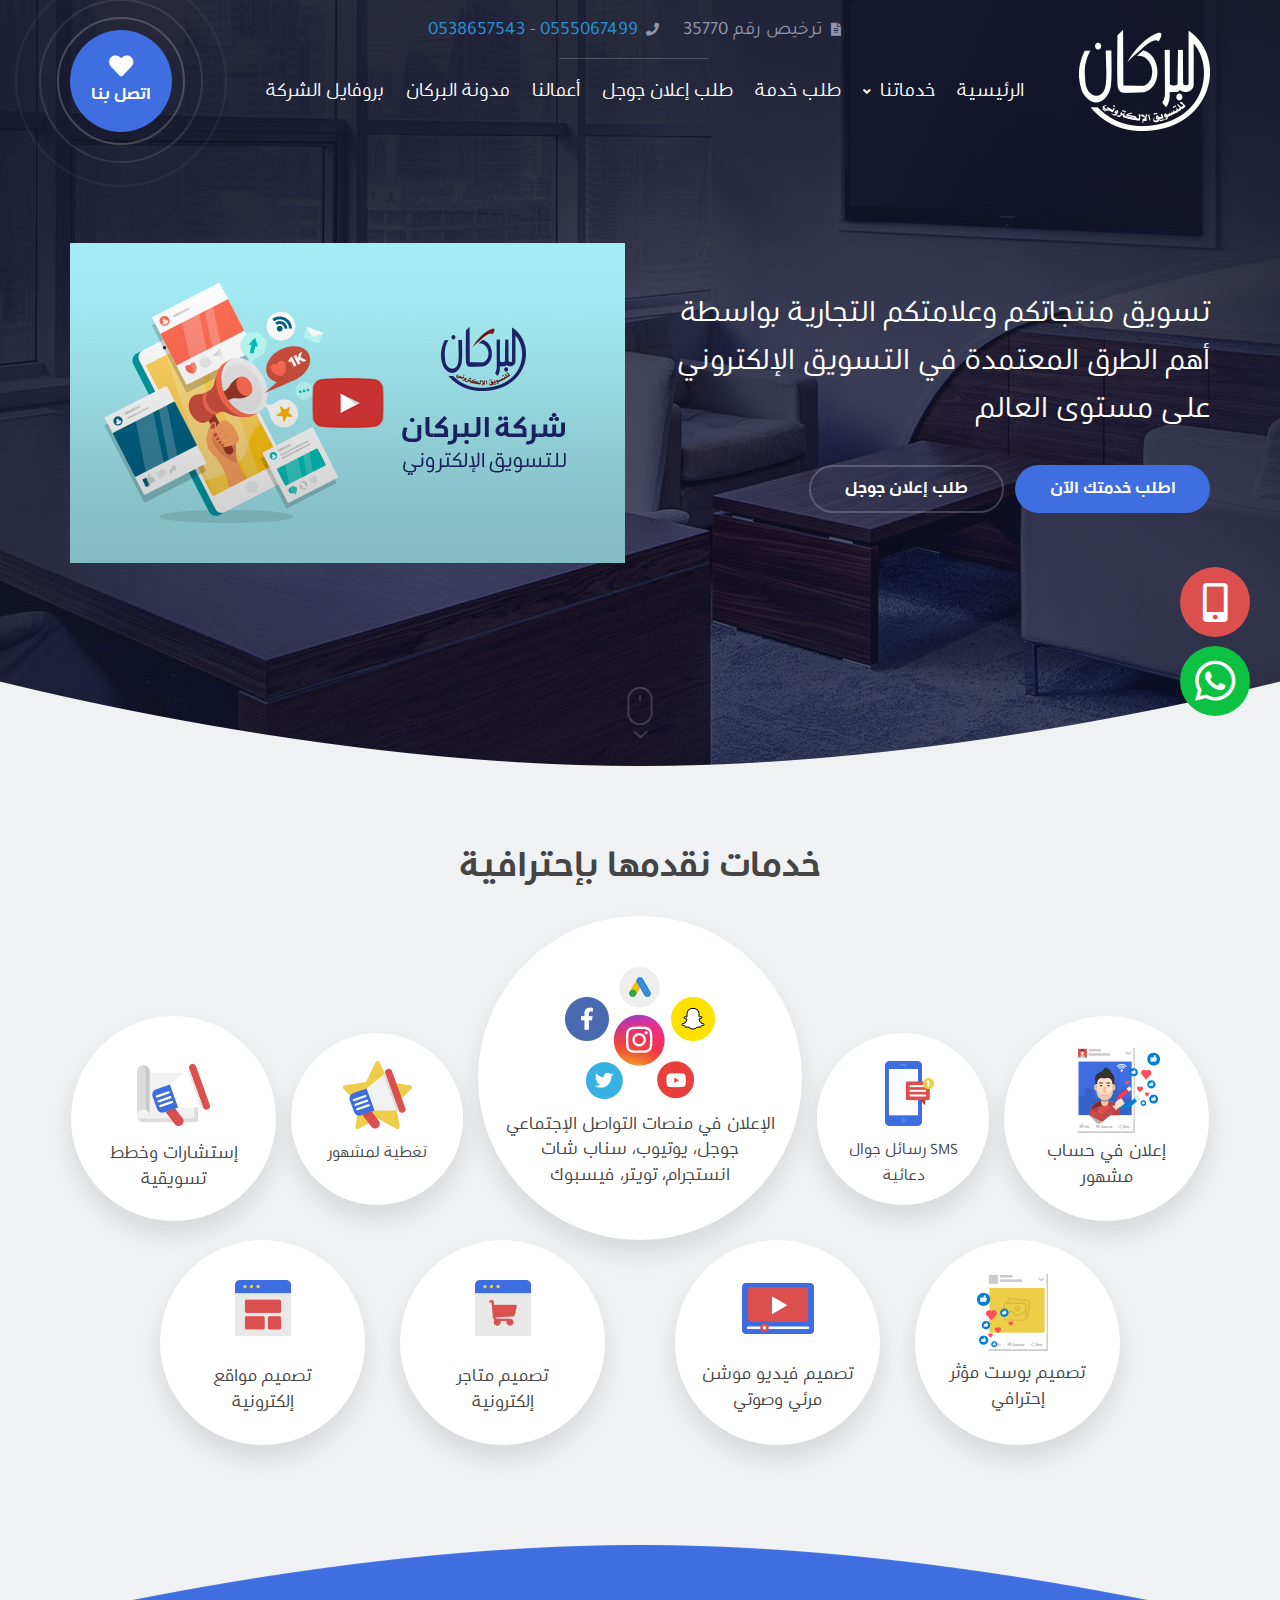
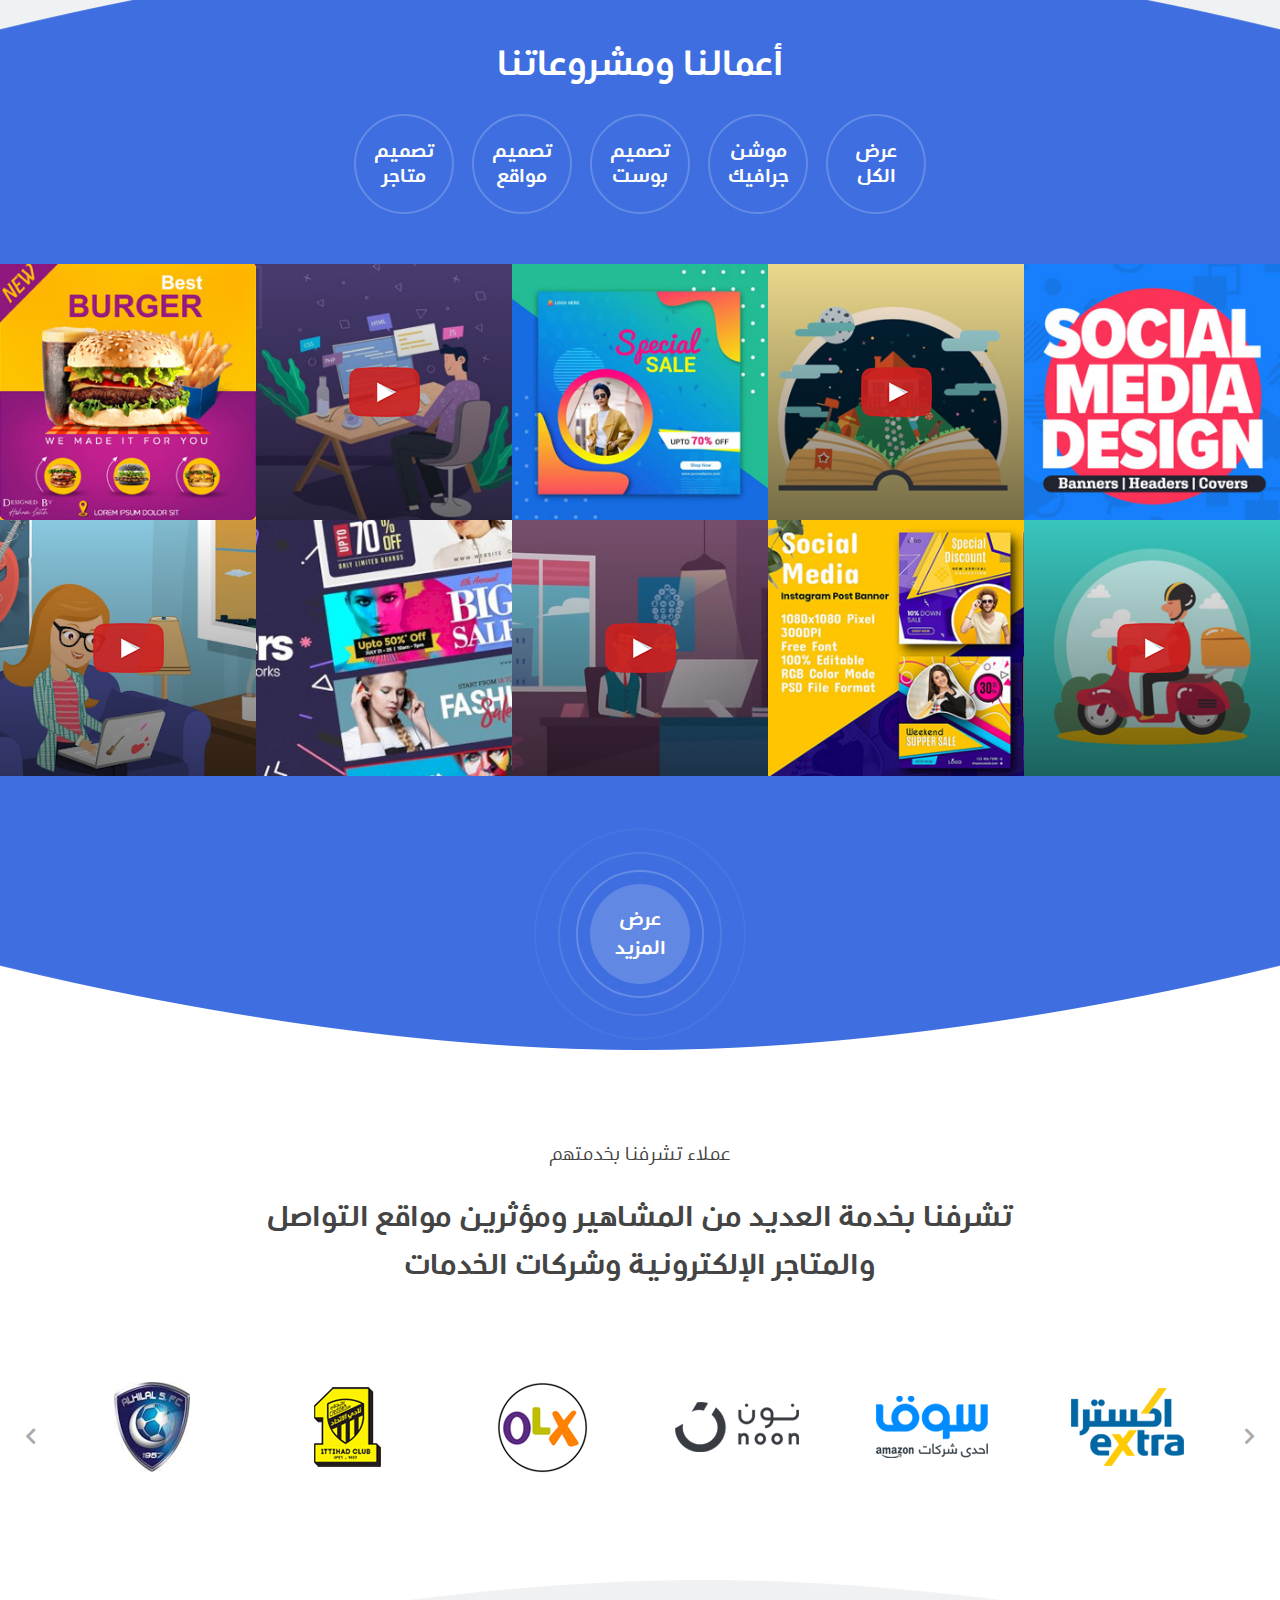
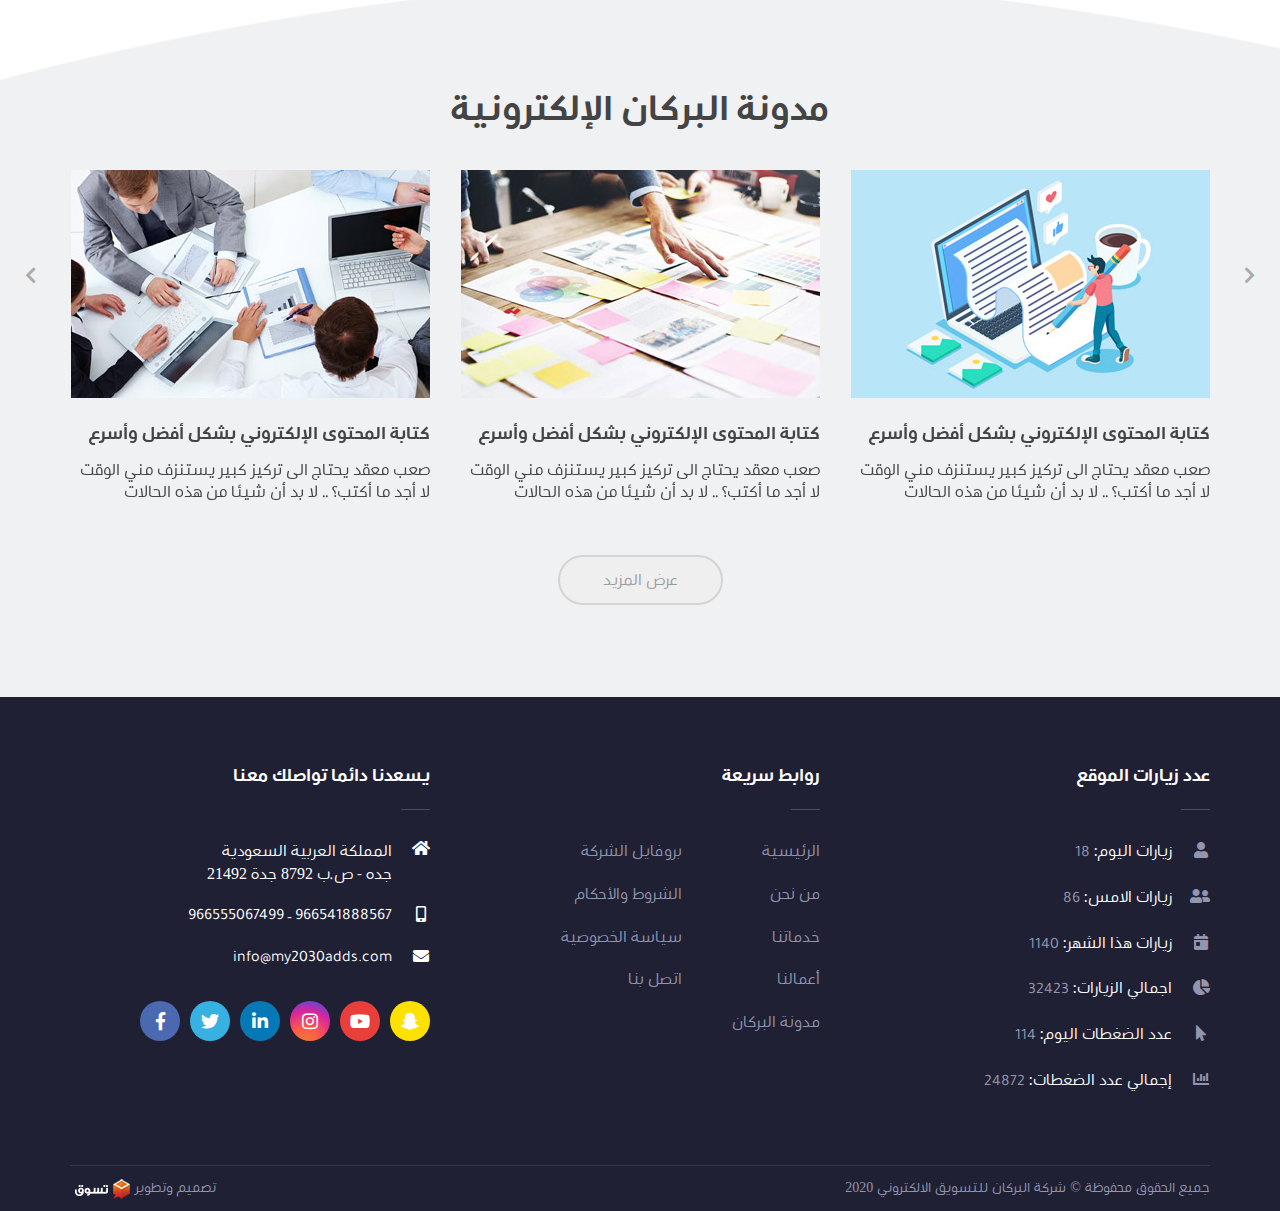
==== index.html @ 7cfe7b56 "first commit" ====
<html lang="ar" dir="rtl">
  <head>
    <meta charset="UTF-8"/>
    <meta name="viewport" content="width=device-width, initial-scale=1.0"/>
    <meta http-equiv="X-UA-Compatible" content="ie=edge"/>
    <title>البركان</title>
    <link rel="shortcut icon" href="#"/>
    <link rel="stylesheet" href="css/bootstrap.min.css"/>
    <link rel="stylesheet" href="css/bootstrap-rtl.min.css"/>
    <link rel="stylesheet" href="css/fontawesome-all.min.css"/>
    <link rel="stylesheet" href="https://cdn.linearicons.com/free/1.0.0/icon-font.min.css"/>
    <link rel="stylesheet" href="css/jquery.fancybox.min.css"/>
    <link rel="stylesheet" href="css/owl.carousel.min.css"/>
    <link rel="stylesheet" href="css/aos.css"/>
    <link rel="stylesheet" href="css/home.css"/>
  </head>
  <body>
    <div class="pre-loader">
      <div class="content"><img src="images/logo.png" alt="logo"/>
        <div class="progress-bar"><span class="bar"><span class="progress"></span></span></div>
      </div>
    </div>
    <div class="fixed-nav">
      <div class="whats-app"><i class="fab fa-whatsapp"></i><span>راسلنا</span></div>
      <div class="call-us"><i class="fa fa-mobile-alt"></i><span>اتصل بنا</span></div>
      <div class="menu"><i class="fa fa-bars"></i><span>القائمة</span></div>
    </div>
    <div class="fixed-menu">
      <div class="close"><i class="fa fa-times"></i></div>
      <button class="call-us"><a href="tel: "><i class="fa fa-heart"></i><span>اتصل بنا</span></a></button>
      <ul class="list-unstyled nav-list">
        <li><a href="#">الرئيسية</a></li>
        <li class="slide">خدماتنا
          <ul class="list-unstyled">
            <li><a href="#">الإعلان في منصات التواصل</a></li>
            <li><a href="#">إعلان في حساب مشهور</a></li>
            <li><a href="#">رسائل جوال دعائية</a></li>
            <li><a href="#">تغطية لمشهور</a></li>
            <li><a href="#">إستشارات وخطط تسويقية</a></li>
            <li><a href="#">تصميم بوست مؤثر إحترافي</a></li>
            <li><a href="#">تصميم فيديو موشن مرئي وصوتي</a></li>
            <li><a href="#">تصميم متاجر إلكترونية</a></li>
            <li><a href="#">تصميم مواقع إلكترونية</a></li>
          </ul>
        </li>
        <li><a href="#">طلب خدمة</a></li>
        <li><a href="#">طلب إعلان جوجل</a></li>
        <li><a href="#">أعمالنا</a></li>
        <li><a href="#">مدونة البركان</a></li>
        <li><a href="#">بروفايل الشركة</a></li>
      </ul>
    </div>
    <div class="header">
      <div class="container">
        <div class="nav-bar">
          <div class="logo"><a href="index.html"><img class="img-responsive" src="images/logo.png" alt="logo"/></a></div>
          <div class="nav-list">
            <div class="upper">
              <div class="license"><i class="fa fa-file-alt"></i>ترخيص رقم 35770</div>
              <div class="phone"><i class="fa fa-phone"></i><a href="tel: 0555067499">0555067499</a><span> - </span><a href="tel: 0538657543">0538657543</a></div>
            </div>
            <ul class="list-unstyled">
              <li><a href="#">الرئيسية</a></li>
              <li class="hover">خدماتنا
                <ul class="list-unstyled">
                  <li><a href="#">الإعلان في منصات التواصل</a></li>
                  <li><a href="#">إعلان في حساب مشهور</a></li>
                  <li><a href="#">رسائل جوال دعائية</a></li>
                  <li><a href="#">تغطية لمشهور</a></li>
                  <li><a href="#">إستشارات وخطط تسويقية</a></li>
                  <li><a href="#">تصميم بوست مؤثر إحترافي</a></li>
                  <li><a href="#">تصميم فيديو موشن مرئي وصوتي</a></li>
                  <li><a href="#">تصميم متاجر إلكترونية</a></li>
                  <li><a href="#">تصميم مواقع إلكترونية</a></li>
                </ul>
              </li>
              <li><a href="#">طلب خدمة</a></li>
              <li><a href="#">طلب إعلان جوجل</a></li>
              <li><a href="#">أعمالنا</a></li>
              <li><a href="#">مدونة البركان</a></li>
              <li><a href="#">بروفايل الشركة</a></li>
            </ul>
          </div>
          <div class="contact-us-icon">
            <div class="ellipse-3">
              <div class="ellipse-2">
                <div class="ellipse-1">
                  <div class="contact"><i class="fa fa-heart"></i><span>اتصل بنا</span></div>
                </div>
              </div>
            </div>
          </div>
        </div>
        <div class="header-inner">
          <div class="row">
            <div class="col-md-6">
              <div class="inner-text">
                <p>تسويق منتجاتكم وعلامتكم التجارية بواسطة أهم الطرق المعتمدة في التسويق الإلكتروني على مستوى العالم</p>
              </div>
              <div class="inner-btns">
                <button>اطلب خدمتك الآن</button>
                <button>طلب إعلان جوجل</button>
              </div>
            </div>
            <div class="col-md-6">
              <div class="inner-vid"><a data-fancybox="data-fancybox" href="https://www.youtube.com/watch?v=_sI_Ps7JSEk"><img class="img-responsive" src="images/header-vid-1.jpg" alt="video"/><img class="img-responsive" src="images/play-icon-1.png" alt="play icon"/></a></div>
            </div>
          </div>
        </div>
      </div>
      <div class="fixed-icons"><a class="phone" href="#"><i class="fa fa-mobile-alt"></i></a><a class="whats-app" href="#"><i class="fab fa-whatsapp"></i></a></div>
      <div class="scroll-icon"><a href="#service"><img class="img-responsive" src="images/header-scroll-icon-1.png" alt="scroll icon"/></a></div>
    </div>
    <div class="service" id="service">
      <div class="container">
        <h2 class="service-header">خدمات نقدمها بإحترافية</h2>
        <div class="zx-container">
          <div class="serv"><img class="img-responsive" src="images/servs-5.png" alt="service image"/>
            <p>إعلان في حساب مشهور</p>
          </div>
          <div class="serv"><img class="img-responsive" src="images/servs-4.png" alt="service image"/>
            <p> <span>SMS </span>رسائل جوال دعائية</p>
          </div>
          <div class="serv"><img class="img-responsive" src="images/servs-1.png" alt="service image"/>
            <p>الإعلان في منصات التواصل الإجتماعي جوجل، يوتيوب، سناب شات انستجرام، تويتر، فيسبوك</p>
          </div>
          <div class="serv"><img class="img-responsive" src="images/servs-2.png" alt="service image"/>
            <p>تغطية لمشهور</p>
          </div>
          <div class="serv"><img class="img-responsive" src="images/servs-3.png" alt="service image"/>
            <p>إستشارات وخطط تسويقية</p>
          </div>
          <div class="serv"><img class="img-responsive" src="images/servs-6.png" alt="service image"/>
            <p>تصميم بوست مؤثر إحترافي</p>
          </div>
          <div class="serv"><img class="img-responsive" src="images/servs-7.png" alt="service image"/>
            <p>تصميم فيديو موشن مرئي وصوتي</p>
          </div>
          <div class="serv"><img class="img-responsive" src="images/servs-8.png" alt="service image"/>
            <p>تصميم متاجر إلكترونية</p>
          </div>
          <div class="serv"><img class="img-responsive" src="images/servs-9.png" alt="service image"/>
            <p>تصميم مواقع إلكترونية</p>
          </div>
        </div>
      </div>
    </div>
    <div class="our-work">
      <h2 class="our-work-header">أعمالنا ومشروعاتنا</h2>
      <div class="our-work-nav">
        <div class="all">عرض الكل</div>
        <div class="one">موشن جرافيك</div>
        <div class="two">تصميم بوست</div>
        <div class="three">تصميم مواقع</div>
        <div class="four">تصميم متاجر</div>
      </div>
      <div class="our-work-content">
        <div class="work-img two-show"><a href="images/our-work-1.jpg" data-fancybox="images" data-caption=""><img class="img-responsive" src="images/our-work-1.jpg" alt="our work"/></a></div>
        <div class="work-vid one-show"><a data-fancybox="data-fancybox" href="https://www.youtube.com/watch?v=_sI_Ps7JSEk">
            <div class="overlay"><img class="img-responsive" src="images/play-icon-1.png" alt="play icon"/></div><img class="img-responsive" src="images/our-work-2.jpg" alt="our work"/></a></div>
        <div class="work-img two-show"><a href="images/our-work-3.jpg" data-fancybox="images" data-caption=""><img class="img-responsive" src="images/our-work-3.jpg" alt="our work"/></a></div>
        <div class="work-vid one-show"><a data-fancybox="data-fancybox" href="https://www.youtube.com/watch?v=_sI_Ps7JSEk">
            <div class="overlay"><img class="img-responsive" src="images/play-icon-1.png" alt="play icon"/></div><img class="img-responsive" src="images/our-work-4.jpg" alt="our work"/></a></div>
        <div class="work-img two-show"><a href="images/our-work-5.jpg" data-fancybox="images" data-caption=""><img class="img-responsive" src="images/our-work-5.jpg" alt="our work"/></a></div>
        <div class="work-vid one-show"><a data-fancybox="data-fancybox" href="https://www.youtube.com/watch?v=_sI_Ps7JSEk">
            <div class="overlay"><img class="img-responsive" src="images/play-icon-1.png" alt="play icon"/></div><img class="img-responsive" src="images/our-work-6.jpg" alt="our work"/></a></div>
        <div class="work-img three-show"><a href="images/our-work-7.jpg" data-fancybox="images" data-caption=""><img class="img-responsive" src="images/our-work-7.jpg" alt="our work"/></a></div>
        <div class="work-vid three-show"><a data-fancybox="data-fancybox" href="https://www.youtube.com/watch?v=_sI_Ps7JSEk">
            <div class="overlay"><img class="img-responsive" src="images/play-icon-1.png" alt="play icon"/></div><img class="img-responsive" src="images/our-work-8.jpg" alt="our work"/></a></div>
        <div class="work-img four-show"><a href="images/our-work-9.jpg" data-fancybox="images" data-caption=""><img class="img-responsive" src="images/our-work-9.jpg" alt="our work"/></a></div>
        <div class="work-vid four-show"><a data-fancybox="data-fancybox" href="https://www.youtube.com/watch?v=_sI_Ps7JSEk">
            <div class="overlay"><img class="img-responsive" src="images/play-icon-1.png" alt="play icon"/></div><img class="img-responsive" src="images/our-work-10.jpg" alt="our work"/></a></div>
      </div>
      <div class="show-more-btn">
        <div class="ellipse-3">
          <div class="ellipse-2">
            <div class="ellipse-1">
              <button><a href="#">عرض المزيد</a></button>
            </div>
          </div>
        </div>
      </div>
    </div>
    <div class="our-clients">
      <div class="container">
        <div class="clients-header">
          <p>عملاء تشرفنا بخدمتهم</p>
          <h2>تشرفنا بخدمة العديد من المشاهير ومؤثرين مواقع التواصل والمتاجر الإلكترونية وشركات الخدمات</h2>
        </div>
        <div class="clients-logos">
          <div class="owl-Carousel">
            <div class="client"><a href="#"><img class="img-responsive" src="images/customer-1.png" alt="our client logo"/></a></div>
            <div class="client"><a href="#"><img class="img-responsive" src="images/customer-2.png" alt="our client logo"/></a></div>
            <div class="client"><a href="#"><img class="img-responsive" src="images/customer-3.png" alt="our client logo"/></a></div>
            <div class="client"><a href="#"><img class="img-responsive" src="images/customer-4.png" alt="our client logo"/></a></div>
            <div class="client"><a href="#"><img class="img-responsive" src="images/customer-5.png" alt="our client logo"/></a></div>
            <div class="client"><a href="#"><img class="img-responsive" src="images/customer-6.png" alt="our client logo"/></a></div>
            <div class="client"><a href="#"><img class="img-responsive" src="images/customer-3.png" alt="our client logo"/></a></div>
          </div>
        </div>
      </div>
    </div>
    <div class="news">
      <div class="container">
        <h2 class="news-header text-center">مدونة البركان الإلكترونية</h2>
        <div class="news-content">
          <div class="owl-carousel">
            <div class="news-card">
              <div class="news-img"><a href="#"><img class="img-responsive" src="images/news-1.jpg" alt=""/></a></div>
              <div class="news-text"><a href="#">كتابة المحتوى الإلكتروني بشكل أفضل وأسرع</a><a href="#">صعب معقد يحتاج الى تركيز كبير يستنزف مني الوقت لا أجد ما أكتب؟ .. لا بد أن شيئا من هذه الحالات</a></div>
            </div>
            <div class="news-card">
              <div class="news-img"><a href="#"><img class="img-responsive" src="images/news-2.jpg" alt=""/></a></div>
              <div class="news-text"><a href="#">كتابة المحتوى الإلكتروني بشكل أفضل وأسرع</a><a href="#">صعب معقد يحتاج الى تركيز كبير يستنزف مني الوقت لا أجد ما أكتب؟ .. لا بد أن شيئا من هذه الحالات</a></div>
            </div>
            <div class="news-card">
              <div class="news-img"><a href="#"><img class="img-responsive" src="images/news-3.jpg" alt=""/></a></div>
              <div class="news-text"><a href="#">كتابة المحتوى الإلكتروني بشكل أفضل وأسرع</a><a href="#">صعب معقد يحتاج الى تركيز كبير يستنزف مني الوقت لا أجد ما أكتب؟ .. لا بد أن شيئا من هذه الحالات</a></div>
            </div>
            <div class="news-card">
              <div class="news-img"><a href="#"><img class="img-responsive" src="images/news-2.jpg" alt=""/></a></div>
              <div class="news-text"><a href="#">كتابة المحتوى الإلكتروني بشكل أفضل وأسرع</a><a href="#">صعب معقد يحتاج الى تركيز كبير يستنزف مني الوقت لا أجد ما أكتب؟ .. لا بد أن شيئا من هذه الحالات</a></div>
            </div>
          </div>
        </div>
        <button class="show-more-btn">عرض المزيد</button>
      </div>
    </div>
    <div class="footer">
      <div class="container">
        <div class="row">
          <div class="col-md-4">
            <div class="footer-slide">
              <h3 class="slide-header">عدد زيارات الموقع </h3>
              <div class="fst-list">
                <ul class="list-unstyled">
                  <li><i class="fa fa-user"></i>زيارات اليوم:<span> 18 </span></li>
                  <li><i class="fa fa-user-friends"></i>زيارات الامس:<span> 86 </span></li>
                  <li><i class="fa fa-calendar-day"></i>زيارات هذا الشهر:<span> 1140 </span></li>
                  <li><i class="fa fa-chart-pie"></i>اجمالي الزيارات:<span> 32423 </span></li>
                  <li><i class="fa fa-mouse-pointer"></i>عدد الضغطات اليوم:<span> 114 </span></li>
                  <li><i class="fa fa-chart-bar"></i>إجمالي عدد الضغطات:<span> 24872 </span></li>
                </ul>
              </div>
            </div>
          </div>
          <div class="col-md-4">
            <div class="footer-slide">
              <h3 class="slide-header">روابط سريعة</h3>
              <div class="sec-list">
                <ul class="list-unstyled">
                  <li><a href="#">الرئيسية</a></li>
                  <li><a href="#">من نحن</a></li>
                  <li><a href="#">خدماتنا</a></li>
                  <li><a href="#">أعمالنا</a></li>
                  <li><a href="#">مدونة البركان</a></li>
                </ul>
                <ul class="list-unstyled">
                  <li><a href="#">بروفايل الشركة</a></li>
                  <li><a href="#">الشروط والأحكام</a></li>
                  <li><a href="#">سياسة الخصوصية</a></li>
                  <li><a href="#">اتصل بنا</a></li>
                </ul>
              </div>
            </div>
          </div>
          <div class="col-md-4">
            <div class="footer-slide">
              <h3 class="slide-header">يسعدنا دائما تواصلك معنا</h3>
              <div class="th-list">
                <ul class="list-unstyled">
                  <li> <i class="fa fa-home"></i>
                    <p>المملكة العربية السعودية جده - ص.ب 8792 جدة 21492 </p>
                  </li>
                  <li><i class="fa fa-mobile-alt"></i><a href="tel: 966541888567"> 966541888567 </a><span> -  </span><a href="tel: 966555067499"> 966555067499 </a></li>
                  <li><i class="fa fa-envelope"></i><a href="mailto: info@my2030adds.com">info@my2030adds.com</a></li>
                </ul>
              </div>
            </div>
            <div class="icons"><a class="icon-container" href="#"><i class="fab fa-snapchat-ghost"></i></a><a class="icon-container" href="#"><i class="fab fa-youtube"></i></a><a class="icon-container" href="#"><i class="fab fa-instagram"></i></a><a class="icon-container" href="#"><i class="fab fa-linkedin-in"></i></a><a class="icon-container" href="#"><i class="fab fa-twitter"></i></a><a class="icon-container" href="#"><i class="fab fa-facebook-f"></i></a></div>
          </div>
        </div>
        <div class="copyrights"><span>جميع الحقوق محفوظة © شركة البركان للتسويق الالكتروني 2020</span><span>تصميم وتطوير<a href="#"><img src="images/icons/tasawk-ar-w.png" alt="tasawk logo"/></a></span></div>
      </div>
    </div>
    <script src="js/jquery-3.4.1.min.js"></script>
    <script src="js/owl.carousel.min.js"></script>
    <script src="js/fontawesome.min.js"></script>
    <script src="https://cdn.linearicons.com/free/1.0.0/svgembedder.min.js"></script>
    <script src="js/jquery.fancybox.min.js"></script>
    <script src="js/bootstrap.min.js"></script>
    <script src="js/aos.js"></script>
    <script src="js/main.js"></script>
    <script src="http://localhost:35729/livereload.js"></script>
  </body>
</html>
---- css/home.css ----
html {
  scroll-behavior: smooth;
  overflow-x: hidden;
  scrollbar-width: thin;
  scrollbar-color: rgba(62, 110, 223, 0.8) #dddddd;
}

html::-webkit-scrollbar {
  width: 8px;
}

html::-webkit-scrollbar-track {
  background-color: #DDD;
}

html::-webkit-scrollbar-thumb {
  background-color: #3e6edf;
}

body {
  font-family: 'reg';
  overflow-y: hidden;
}

/*------ for arabic ------*/
@font-face {
  font-family: "ar-light";
  src: url("../fonts/ArbFONTS-gulf.ttf");
}

@font-face {
  font-family: "ar-reg";
  src: url("../fonts/ArbFONTS-Gulf-regular.ttf");
}

@font-face {
  font-family: "ar-bold";
  src: url("../fonts/ArbFONTS-Gulf-bold.ttf");
}

@font-face {
  font-family: "t-reg";
  src: url("../fonts/Tajawal-Regular.ttf");
}

/*
=====
LODEARS
=====
*/
html, body {
  overflow-y: hidden;
  overflow-x: hidden;
}

a {
  text-decoration: none;
}

a:hover, a:focus {
  text-decoration: none;
}

.pre-loader {
  width: 100%;
  height: 100%;
  position: absolute;
  top: 0;
  left: 0;
  right: 0;
  bottom: 0;
  z-index: 9999;
  background-color: #3e6edf;
  display: -webkit-box;
  display: -ms-flexbox;
  display: flex;
  -webkit-box-pack: center;
      -ms-flex-pack: center;
          justify-content: center;
  -webkit-box-align: center;
      -ms-flex-align: center;
          align-items: center;
}

.pre-loader .content {
  display: -webkit-box;
  display: -ms-flexbox;
  display: flex;
  -webkit-box-pack: center;
      -ms-flex-pack: center;
          justify-content: center;
  -webkit-box-align: center;
      -ms-flex-align: center;
          align-items: center;
  -webkit-box-orient: vertical;
  -webkit-box-direction: normal;
      -ms-flex-direction: column;
          flex-direction: column;
}

@-webkit-keyframes loader {
  0% {
    width: 0;
  }
  20% {
    width: 10%;
  }
  25% {
    width: 24%;
  }
  43% {
    width: 41%;
  }
  56% {
    width: 50%;
  }
  66% {
    width: 52%;
  }
  71% {
    width: 60%;
  }
  75% {
    width: 76%;
  }
  94% {
    width: 86%;
  }
  100% {
    width: 100%;
  }
}

@keyframes loader {
  0% {
    width: 0;
  }
  20% {
    width: 10%;
  }
  25% {
    width: 24%;
  }
  43% {
    width: 41%;
  }
  56% {
    width: 50%;
  }
  66% {
    width: 52%;
  }
  71% {
    width: 60%;
  }
  75% {
    width: 76%;
  }
  94% {
    width: 86%;
  }
  100% {
    width: 100%;
  }
}

.pre-loader .progress-bar {
  background-color: #2150be;
  border: none;
  overflow: hidden;
  width: 200px;
  height: 2px;
  -webkit-box-shadow: none;
          box-shadow: none;
  margin: 42px 0 0 0;
}

.pre-loader .progress-bar .Shape_1 {
  background-color: #2150be;
  position: absolute;
  left: 583px;
  top: 459px;
  width: 200px;
  height: 2px;
  z-index: 4;
}

.pre-loader .progress-bar span {
  display: block;
}

.pre-loader .bar {
  background-color: #2150be;
  -webkit-box-shadow: none;
          box-shadow: none;
}

.pre-loader .progress {
  -webkit-animation: loader 8s ease infinite;
  animation: loader 8s ease infinite;
  background: #cccccc;
  border: none;
  color: #fff;
  padding: 0px;
  width: 0;
  height: 2px;
}

.pre-loader .progress-bar {
  -webkit-transform: rotateY(180deg);
  transform: rotateY(180deg);
}

@-webkit-keyframes fade-scale-up-down {
  0% {
    opacity: 0;
    -webkit-transform: scale(0.987) translateY(-50%);
            transform: scale(0.987) translateY(-50%);
  }
  100% {
    opacity: 1;
    -webkit-transform: scale(1.1) translateY(0%);
            transform: scale(1.1) translateY(0%);
  }
}

@keyframes fade-scale-up-down {
  0% {
    opacity: 0;
    -webkit-transform: scale(0.987) translateY(-50%);
            transform: scale(0.987) translateY(-50%);
  }
  100% {
    opacity: 1;
    -webkit-transform: scale(1.1) translateY(0%);
            transform: scale(1.1) translateY(0%);
  }
}

.owl-carousel .owl-item img {
  width: auto;
}

/*------ header start ------*/
.header {
  position: relative;
  background-image: url("../images/header-back-1.png");
  background-position: center;
  background-size: cover;
  background-repeat: no-repeat;
  height: 766px;
}

.header .container {
  position: relative;
}

.header .nav-bar {
  display: -webkit-box;
  display: -ms-flexbox;
  display: flex;
  -webkit-box-pack: start;
      -ms-flex-pack: start;
          justify-content: flex-start;
  padding: 30px 0 0 0;
}

.header .nav-bar .logo {
  margin: 0 0 0 55px;
}

.header .nav-bar .nav-list .upper {
  position: relative;
  display: -webkit-box;
  display: -ms-flexbox;
  display: flex;
  -webkit-box-pack: center;
      -ms-flex-pack: center;
          justify-content: center;
  margin: -12px 0 0 0;
  padding: 0 0 14px 0;
}

.header .nav-bar .nav-list .upper::after {
  content: "";
  width: 150px;
  height: 1px;
  background-color: rgba(255, 255, 255, 0.2);
  position: absolute;
  left: 50%;
  -webkit-transform: translateX(-50%);
          transform: translateX(-50%);
  bottom: 0;
}

.header .nav-bar .nav-list .upper .license {
  margin: 0 0 0 24px;
  font-family: t-reg;
  font-size: 19px;
  color: #9395af;
}

.header .nav-bar .nav-list .upper .license i {
  font-size: 13px;
  padding: 0 0 0 8px;
}

.header .nav-bar .nav-list .upper .phone i {
  color: #9395af;
  font-size: 13px;
  padding: 0 0 0 8px;
}

.header .nav-bar .nav-list .upper .phone a {
  font-family: t-reg;
  font-size: 19px;
  color: #2991d6;
}

.header .nav-bar .nav-list .upper .phone span {
  font-family: t-reg;
  font-size: 19px;
  color: #9395af;
  padding: 0;
}

.header .nav-bar .nav-list ul {
  margin: 20px 0 0 0;
  padding: 0;
  display: -webkit-box;
  display: -ms-flexbox;
  display: flex;
  -webkit-box-pack: center;
      -ms-flex-pack: center;
          justify-content: center;
  -webkit-box-align: center;
      -ms-flex-align: center;
          align-items: center;
}

.header .nav-bar .nav-list ul li {
  font-family: ar-reg;
  font-size: 19px;
  color: #fff;
  line-height: 1.312;
  margin: 0 0 0 22px;
  cursor: pointer;
  -webkit-transition: all .3s ease-in-out;
  transition: all .3s ease-in-out;
}

.header .nav-bar .nav-list ul li:hover {
  color: #3e6edf;
}

.header .nav-bar .nav-list ul li a {
  font-family: inherit;
  font-size: inherit;
  color: inherit;
}

.header .nav-bar .nav-list ul li.hover {
  position: relative;
}

.header .nav-bar .nav-list ul li.hover::after {
  content: "\f107";
  font-family: "Font Awesome 5 Free";
  font-weight: 600;
  font-size: 12px;
  color: #fff;
  margin: 3px 5px 0 0;
  -webkit-transition: all .3s ease-in-out;
  transition: all .3s ease-in-out;
}

.header .nav-bar .nav-list ul li.hover:hover ul {
  opacity: 1;
  visibility: visible;
  top: 15px;
}

.header .nav-bar .nav-list ul li.hover:hover::after {
  color: #3e6edf;
}

.header .nav-bar .nav-list ul li.hover ul {
  opacity: 0;
  visibility: hidden;
  width: 360px;
  position: absolute;
  top: 40px;
  left: 50%;
  -webkit-transform: translateX(-50%);
          transform: translateX(-50%);
  z-index: 99;
  background-color: #fff;
  border-radius: 5px;
  padding: 20px 30px;
  display: -webkit-box;
  display: -ms-flexbox;
  display: flex;
  -webkit-box-pack: start;
      -ms-flex-pack: start;
          justify-content: flex-start;
  -webkit-box-align: center;
      -ms-flex-align: center;
          align-items: center;
  -webkit-box-orient: vertical;
  -webkit-box-direction: normal;
      -ms-flex-direction: column;
          flex-direction: column;
  -webkit-transition: all .5s ease-in-out;
  transition: all .5s ease-in-out;
}

.header .nav-bar .nav-list ul li.hover ul::before {
  content: "";
  width: 0;
  height: 0;
  border-left: 7px solid transparent;
  border-right: 7px solid transparent;
  border-bottom: 7px solid #fff;
  position: absolute;
  top: -7px;
  left: 50%;
  -webkit-transform: translateX(-50%);
          transform: translateX(-50%);
}

.header .nav-bar .nav-list ul li.hover ul li {
  color: #444;
  margin: 8px 0;
  -webkit-transition: all .3s ease-in-out;
  transition: all .3s ease-in-out;
}

.header .nav-bar .nav-list ul li.hover ul li:hover {
  color: #3e6edf;
}

.header .nav-bar .contact-us-icon {
  position: absolute;
  top: -25px;
  left: -40px;
}

.header .nav-bar .contact-us-icon .ellipse-3 {
  border-style: solid;
  border-width: 2px;
  border-color: rgba(255, 255, 255, 0.051);
  border-radius: 50%;
  width: 212px;
  height: 212px;
  display: -webkit-box;
  display: -ms-flexbox;
  display: flex;
  -webkit-box-pack: center;
      -ms-flex-pack: center;
          justify-content: center;
  -webkit-box-align: center;
      -ms-flex-align: center;
          align-items: center;
}

.header .nav-bar .contact-us-icon .ellipse-3 .ellipse-2 {
  border-style: solid;
  border-width: 2px;
  border-color: rgba(255, 255, 255, 0.102);
  border-radius: 50%;
  width: 164px;
  height: 164px;
  display: -webkit-box;
  display: -ms-flexbox;
  display: flex;
  -webkit-box-pack: center;
      -ms-flex-pack: center;
          justify-content: center;
  -webkit-box-align: center;
      -ms-flex-align: center;
          align-items: center;
}

.header .nav-bar .contact-us-icon .ellipse-3 .ellipse-2 .ellipse-1 {
  border-color: rgba(255, 255, 255, 0.2);
  border-style: solid;
  border-width: 2px;
  border-radius: 50%;
  width: 128px;
  height: 128px;
  display: -webkit-box;
  display: -ms-flexbox;
  display: flex;
  -webkit-box-pack: center;
      -ms-flex-pack: center;
          justify-content: center;
  -webkit-box-align: center;
      -ms-flex-align: center;
          align-items: center;
}

.header .nav-bar .contact-us-icon .ellipse-3 .ellipse-2 .ellipse-1 .contact {
  width: 102px;
  height: 102px;
  border-radius: 50%;
  background-color: #3e6edf;
  color: #fff;
  display: -webkit-box;
  display: -ms-flexbox;
  display: flex;
  -webkit-box-pack: center;
      -ms-flex-pack: center;
          justify-content: center;
  -webkit-box-align: center;
      -ms-flex-align: center;
          align-items: center;
  -webkit-box-orient: vertical;
  -webkit-box-direction: normal;
      -ms-flex-direction: column;
          flex-direction: column;
  cursor: default;
}

.header .nav-bar .contact-us-icon .ellipse-3 .ellipse-2 .ellipse-1 .contact i {
  font-size: 24px;
  padding: 0 0 5px 0;
}

.header .nav-bar .contact-us-icon .ellipse-3 .ellipse-2 .ellipse-1 .contact span {
  font-family: ar-bold;
  font-size: 17px;
}

.header .header-inner {
  margin: 112px 0 0 0;
}

.header .header-inner .inner-text {
  padding: 45px 0 0 0;
}

.header .header-inner .inner-text p {
  margin: 0;
  padding: 0;
  font-family: ar-reg;
  font-size: 30px;
  color: white;
  line-height: 1.6;
}

.header .header-inner .inner-btns {
  margin: 33px 0 0 0;
}

.header .header-inner .inner-btns button {
  width: 195px;
  height: 48px;
  border-radius: 50px;
  border: none;
  outline: none;
  font-family: ar-bold;
  font-size: 17px;
  color: white;
  -webkit-transition: all .5s ease-in-out;
  transition: all .5s ease-in-out;
}

.header .header-inner .inner-btns button:nth-of-type(1) {
  background-color: #3e6edf;
  border: 2px solid #3e6edf;
  margin: 0 0 0 8px;
}

.header .header-inner .inner-btns button:nth-of-type(1):hover {
  -webkit-transform: scale(0.95);
          transform: scale(0.95);
}

.header .header-inner .inner-btns button:nth-of-type(2) {
  background-color: transparent;
  border-style: solid;
  border-width: 2px;
  border-color: rgba(255, 255, 255, 0.2);
}

.header .header-inner .inner-btns button:nth-of-type(2):hover {
  -webkit-transform: scale(0.95);
          transform: scale(0.95);
}

.header .header-inner .inner-vid {
  position: relative;
}

.header .header-inner .inner-vid img {
  left: 50%;
  -webkit-transition: all .5s ease-in-out;
  transition: all .5s ease-in-out;
}

.header .header-inner .inner-vid img:nth-of-type(2) {
  position: absolute;
  top: 50%;
  -webkit-transform: translate(-50%, -50%);
          transform: translate(-50%, -50%);
}

.header .header-inner .inner-vid:hover img:nth-of-type(2) {
  -webkit-transform: translate(-50%, -50%) scale(0.9);
          transform: translate(-50%, -50%) scale(0.9);
}

.header .fixed-icons {
  position: absolute;
  right: 30px;
  bottom: 50px;
  display: -webkit-box;
  display: -ms-flexbox;
  display: flex;
  -webkit-box-pack: center;
      -ms-flex-pack: center;
          justify-content: center;
  -webkit-box-align: center;
      -ms-flex-align: center;
          align-items: center;
  -webkit-box-orient: vertical;
  -webkit-box-direction: normal;
      -ms-flex-direction: column;
          flex-direction: column;
  z-index: 999;
}

.header .fixed-icons.fixed {
  position: fixed;
}

.header .fixed-icons a {
  width: 70px;
  height: 70px;
  border-radius: 50%;
  display: -webkit-box;
  display: -ms-flexbox;
  display: flex;
  -webkit-box-pack: center;
      -ms-flex-pack: center;
          justify-content: center;
  -webkit-box-align: center;
      -ms-flex-align: center;
          align-items: center;
  color: #fff;
}

.header .fixed-icons .phone {
  background-color: #db4f4f;
  margin: 0 0 9px 0;
}

.header .fixed-icons .phone i {
  font-size: 39px;
}

.header .fixed-icons .whats-app {
  background-color: #0dc143;
}

.header .fixed-icons .whats-app i {
  font-size: 46px;
}

.header .scroll-icon {
  position: absolute;
  bottom: 28px;
  left: 50%;
  -webkit-transform: translateX(-50%);
          transform: translateX(-50%);
  -webkit-transition: all .5s ease-in-out;
  transition: all .5s ease-in-out;
}

.header .scroll-icon:hover {
  -webkit-animation-name: scroll-icon;
          animation-name: scroll-icon;
  -webkit-animation-duration: .5s;
          animation-duration: .5s;
  -webkit-animation-direction: alternate;
          animation-direction: alternate;
  -webkit-animation-iteration-count: infinite;
          animation-iteration-count: infinite;
}

@-webkit-keyframes scroll-icon {
  0% {
    -webkit-transform: translate(-50%, 0%);
            transform: translate(-50%, 0%);
  }
  100% {
    -webkit-transform: translate(-50%, 10%);
            transform: translate(-50%, 10%);
  }
}

@keyframes scroll-icon {
  0% {
    -webkit-transform: translate(-50%, 0%);
            transform: translate(-50%, 0%);
  }
  100% {
    -webkit-transform: translate(-50%, 10%);
            transform: translate(-50%, 10%);
  }
}

/*------ header end ------*/
/*------ service start ------*/
.service {
  background-color: #f0f1f3;
  margin: -100px 0 0 0;
  padding: 100px 0 220px 0;
}

.service .service-header {
  margin: 80px 0 30px 0;
  padding: 0;
  font-family: ar-bold;
  font-size: 36px;
  color: #444;
  text-align: center;
}

.service .zx-container {
  display: -webkit-box;
  display: -ms-flexbox;
  display: flex;
  -webkit-box-pack: center;
      -ms-flex-pack: center;
          justify-content: center;
  -webkit-box-align: center;
      -ms-flex-align: center;
          align-items: center;
  -ms-flex-wrap: wrap;
      flex-wrap: wrap;
}

.service .zx-container .serv {
  border-radius: 50%;
  background-color: white;
  -webkit-box-shadow: 0px 14px 25px 0px rgba(0, 0, 0, 0.1);
          box-shadow: 0px 14px 25px 0px rgba(0, 0, 0, 0.1);
  display: -webkit-box;
  display: -ms-flexbox;
  display: flex;
  -webkit-box-pack: center;
      -ms-flex-pack: center;
          justify-content: center;
  -webkit-box-align: center;
      -ms-flex-align: center;
          align-items: center;
  -webkit-box-orient: vertical;
  -webkit-box-direction: normal;
      -ms-flex-direction: column;
          flex-direction: column;
  width: 205px;
  height: 205px;
  cursor: default;
}

.service .zx-container .serv img {
  margin: 0 0 13px 0;
}

.service .zx-container .serv p {
  margin: 0;
  padding: 0 27px;
  font-family: ar-reg;
  font-size: 18px;
  color: #444444;
  text-align: center;
}

.service .zx-container .serv:nth-of-type(1) {
  margin: 82px 0 0 0;
}

.service .zx-container .serv:nth-of-type(1) img {
  margin: 0 0 6px 23px;
}

.service .zx-container .serv:nth-of-type(2) {
  width: 172px;
  height: 172px;
  margin: 82px 15px 0 15px;
}

.service .zx-container .serv:nth-of-type(2) img {
  margin: 10px 0 12px 13px;
}

.service .zx-container .serv:nth-of-type(2) p {
  padding: 0 20px;
  font-size: 16px;
}

.service .zx-container .serv:nth-of-type(2) p span {
  font-family: t-reg;
}

.service .zx-container .serv:nth-of-type(3) {
  width: 324px;
  height: 324px;
}

.service .zx-container .serv:nth-of-type(4) {
  width: 172px;
  height: 172px;
  margin: 82px 15px 0 15px;
}

.service .zx-container .serv:nth-of-type(4) img {
  margin: -12px 0 12px 0;
}

.service .zx-container .serv:nth-of-type(4) p {
  font-size: 16px;
}

.service .zx-container .serv:nth-of-type(5) {
  margin: 82px 0 0 0;
}

.service .zx-container .serv:nth-of-type(5) img {
  margin: 20px 0 15px 0;
}

.service .zx-container .serv:nth-of-type(6) img {
  margin: 0 10px 10px 0;
}

.service .zx-container .serv:nth-of-type(7) {
  margin: 0 35px;
}

.service .zx-container .serv:nth-of-type(7) img {
  margin: 12px 0 28px 0;
}

.service .zx-container .serv:nth-of-type(8) {
  margin: 0 35px;
}

.service .zx-container .serv:nth-of-type(8) img {
  margin: 12px 0 28px 0;
}

.service .zx-container .serv:nth-of-type(9) img {
  margin: 12px 0 28px 0;
}

/*------ service end ------*/
/*------ our work start ------*/
.our-work {
  position: relative;
  background-image: url("../images/our-work-back-1.png");
  background-position: center;
  background-size: cover;
  background-repeat: no-repeat;
  height: 1105px;
  margin: -120px 0 0 0;
  padding: 100px 0 0 0;
}

.our-work .our-work-header {
  margin: 0 0 30px 0;
  padding: 0;
  text-align: center;
  font-family: ar-bold;
  font-size: 36px;
  color: #fff;
}

.our-work .our-work-nav {
  display: -webkit-box;
  display: -ms-flexbox;
  display: flex;
  -webkit-box-pack: center;
      -ms-flex-pack: center;
          justify-content: center;
  -webkit-box-align: center;
      -ms-flex-align: center;
          align-items: center;
  margin: 0 0 50px 0;
}

.our-work .our-work-nav div {
  width: 100px;
  height: 100px;
  border-style: solid;
  border-width: 2px;
  border-color: rgba(255, 255, 255, 0.2);
  border-radius: 50%;
  font-family: ar-bold;
  font-size: 20px;
  text-align: center;
  line-height: 1.246;
  color: #fff;
  padding: 0 12px;
  margin: 0 9px;
  display: -webkit-box;
  display: -ms-flexbox;
  display: flex;
  -webkit-box-pack: center;
      -ms-flex-pack: center;
          justify-content: center;
  -webkit-box-align: center;
      -ms-flex-align: center;
          align-items: center;
  cursor: pointer;
  -webkit-transition: all .5s ease-in-out;
  transition: all .5s ease-in-out;
}

.our-work .our-work-nav div:hover {
  border-color: #fff;
  background-color: #fff;
  color: #3e6edf;
}

.our-work .our-work-content {
  display: -webkit-box;
  display: -ms-flexbox;
  display: flex;
  -webkit-box-pack: center;
      -ms-flex-pack: center;
          justify-content: center;
  -webkit-box-align: center;
      -ms-flex-align: center;
          align-items: center;
  -ms-flex-wrap: wrap;
      flex-wrap: wrap;
}

.our-work .our-work-content > div {
  width: 20%;
  overflow: hidden;
}

.our-work .our-work-content > div img {
  -webkit-transition: all .5s ease-in-out;
  transition: all .5s ease-in-out;
}

.our-work .our-work-content > div:hover img:nth-of-type(1) {
  -webkit-transform: scale(1.05);
          transform: scale(1.05);
}

.our-work .our-work-content > div:hover .overlay img {
  -webkit-transform: scale(0.9);
          transform: scale(0.9);
}

.our-work .our-work-content .work-vid {
  position: relative;
  overflow: hidden;
}

.our-work .our-work-content .work-vid .overlay {
  width: 100%;
  height: 100%;
  position: absolute;
  top: 0;
  left: 0;
  z-index: 9;
  background-image: -webkit-gradient(linear, left top, left bottom, from(transparent), to(rgba(0, 0, 0, 0.502)));
  background-image: linear-gradient(transparent 0%, rgba(0, 0, 0, 0.502) 100%);
  display: -webkit-box;
  display: -ms-flexbox;
  display: flex;
  -webkit-box-pack: center;
      -ms-flex-pack: center;
          justify-content: center;
  -webkit-box-align: center;
      -ms-flex-align: center;
          align-items: center;
}

.our-work .show-more-btn {
  position: absolute;
  bottom: 10px;
  left: 50%;
  -webkit-transform: translateX(-50%);
          transform: translateX(-50%);
  -webkit-transition: all .5s ease-in-out;
  transition: all .5s ease-in-out;
}

.our-work .show-more-btn:hover {
  -webkit-transform: translateX(-50%) scale(0.95);
          transform: translateX(-50%) scale(0.95);
}

.our-work .show-more-btn .ellipse-3 {
  width: 212px;
  height: 212px;
  border-style: solid;
  border-width: 2px;
  border-color: rgba(255, 255, 255, 0.051);
  border-radius: 50%;
  display: -webkit-box;
  display: -ms-flexbox;
  display: flex;
  -webkit-box-pack: center;
      -ms-flex-pack: center;
          justify-content: center;
  -webkit-box-align: center;
      -ms-flex-align: center;
          align-items: center;
  -webkit-transition: all .5s ease-in-out;
  transition: all .5s ease-in-out;
}

.our-work .show-more-btn .ellipse-3 .ellipse-2 {
  width: 164px;
  height: 164px;
  border-style: solid;
  border-width: 2px;
  border-color: rgba(255, 255, 255, 0.102);
  border-radius: 50%;
  display: -webkit-box;
  display: -ms-flexbox;
  display: flex;
  -webkit-box-pack: center;
      -ms-flex-pack: center;
          justify-content: center;
  -webkit-box-align: center;
      -ms-flex-align: center;
          align-items: center;
  -webkit-transition: all .5s ease-in-out;
  transition: all .5s ease-in-out;
}

.our-work .show-more-btn .ellipse-3 .ellipse-2 .ellipse-1 {
  width: 128px;
  height: 128px;
  border-style: solid;
  border-width: 2px;
  border-color: rgba(255, 255, 255, 0.2);
  border-radius: 50%;
  display: -webkit-box;
  display: -ms-flexbox;
  display: flex;
  -webkit-box-pack: center;
      -ms-flex-pack: center;
          justify-content: center;
  -webkit-box-align: center;
      -ms-flex-align: center;
          align-items: center;
  -webkit-transition: all .5s ease-in-out;
  transition: all .5s ease-in-out;
}

.our-work .show-more-btn .ellipse-3 .ellipse-2 .ellipse-1 button {
  width: 100px;
  height: 100px;
  outline: none;
  border: none;
  border-radius: 50%;
  background-color: rgba(240, 241, 243, 0.2);
  font-family: ar-bold;
  font-size: 20px;
  color: #fff;
  text-align: center;
  -webkit-transition: all .5s ease-in-out;
  transition: all .5s ease-in-out;
}

.our-work .show-more-btn .ellipse-3 .ellipse-2 .ellipse-1 button a {
  font-family: inherit;
  font-size: inherit;
  color: inherit;
}

/*------ our work end ------*/
/*------ our clients start ------*/
.our-clients {
  padding: 90px 0 70px 0;
}

.our-clients .clients-header {
  text-align: center;
}

.our-clients .clients-header p {
  margin: 0 0 25px 0;
  padding: 0;
  font-family: ar-reg;
  font-size: 20px;
  color: #444444;
  text-transform: uppercase;
}

.our-clients .clients-header h2 {
  margin: 0;
  padding: 0;
  font-family: ar-bold;
  font-size: 30px;
  color: #444444;
  line-height: 1.6;
  padding: 0 150px;
}

.our-clients .clients-logos {
  margin: 55px 0 0 0;
}

.our-clients .clients-logos .client {
  display: -webkit-box;
  display: -ms-flexbox;
  display: flex;
  -webkit-box-pack: center;
      -ms-flex-pack: center;
          justify-content: center;
  -webkit-box-align: center;
      -ms-flex-align: center;
          align-items: center;
  width: 166px;
  height: 166px;
  -webkit-transition: all .5s ease-in-out;
  transition: all .5s ease-in-out;
}

.our-clients .clients-logos .client:hover {
  opacity: 0.5;
  -webkit-transform: scale(0.95);
          transform: scale(0.95);
}

.our-clients .clients-logos .owl-carousel {
  position: relative;
}

.our-clients .clients-logos .owl-carousel .owl-nav {
  width: 100%;
  position: absolute;
  top: 50%;
  -webkit-transform: translateY(-50%);
          transform: translateY(-50%);
  font-size: 18px;
  color: #ababab;
  line-height: 1.444;
}

.our-clients .clients-logos .owl-carousel .owl-nav button {
  outline: none;
  -webkit-transition: all .3s ease-in-out;
  transition: all .3s ease-in-out;
}

.our-clients .clients-logos .owl-carousel .owl-nav button:hover {
  color: #3e6edf;
}

.our-clients .clients-logos .owl-carousel .owl-nav .owl-prev {
  position: absolute;
  right: -45px;
}

.our-clients .clients-logos .owl-carousel .owl-nav .owl-next {
  position: absolute;
  left: -45px;
}

/*------ our clients end ------*/
/*------ news start ------*/
.news {
  background-image: url("../images/news-back-1.png");
  background-size: cover;
  background-repeat: no-repeat;
  height: 717px;
  margin: 0 0 0 0;
  padding: 110px 0 0 0;
}

.news .news-header {
  margin: 0 0 40px 0;
  padding: 0;
  font-family: ar-bold;
  font-size: 36px;
  color: #444444;
}

.news .news-content .news-card {
  margin: 0 0 50px 0;
}

.news .news-content .news-card:hover img {
  -webkit-transform: scale(1.05);
          transform: scale(1.05);
}

.news .news-content .news-card:hover a:nth-of-type(1) {
  color: #3e6edf;
}

.news .news-content .news-card .news-img {
  position: relative;
  overflow: hidden;
  margin: 0 0 25px 0;
}

.news .news-content .news-card .news-img img {
  -webkit-transition: all .5s ease-in-out;
  transition: all .5s ease-in-out;
}

.news .news-content .news-card .news-text a {
  display: block;
  color: #444444;
  line-height: 1.333;
  -webkit-transition: all .3s ease-in-out;
  transition: all .3s ease-in-out;
}

.news .news-content .news-card .news-text a:nth-of-type(1) {
  font-family: ar-bold;
  font-size: 18px;
}

.news .news-content .news-card .news-text a:nth-of-type(2) {
  font-family: ar-reg;
  font-size: 17px;
  margin: 13px 0 0 0;
}

.news .news-content .owl-carousel {
  position: relative;
}

.news .news-content .owl-carousel .owl-nav {
  width: 100%;
  position: absolute;
  top: 25%;
  -webkit-transform: translateY(-50%);
          transform: translateY(-50%);
  font-size: 18px;
  color: #ababab;
  line-height: 1.444;
}

.news .news-content .owl-carousel .owl-nav button {
  outline: none;
  -webkit-transition: all .3s ease-in-out;
  transition: all .3s ease-in-out;
}

.news .news-content .owl-carousel .owl-nav button:hover {
  color: #3e6edf;
}

.news .news-content .owl-carousel .owl-nav .owl-prev {
  position: absolute;
  right: -45px;
}

.news .news-content .owl-carousel .owl-nav .owl-next {
  position: absolute;
  left: -45px;
}

.news .show-more-btn {
  display: block;
  margin: 0 auto 0 auto;
  outline: none;
  border-radius: 50px;
  border-style: solid;
  border-width: 2px;
  border-color: #d4d4d4;
  width: 165px;
  height: 50px;
  font-family: ar-reg;
  font-size: 16px;
  color: #9c9c9c;
  -webkit-transition: all .5s ease-in-out;
  transition: all .5s ease-in-out;
}

.news .show-more-btn:hover {
  border: 2px solid #3e6edf;
  background-color: #3e6edf;
  color: #fff;
}

/*------ news end ------*/
/*------ footer start ------*/
.footer {
  background-color: #1f2033;
  padding: 70px 0 0 0;
}

.footer .footer-slide h3 {
  position: relative;
  margin: 0 0 30px 0;
  padding: 0 0 23px 0;
  font-family: ar-bold;
  font-size: 18px;
  color: #fefefe;
}

.footer .footer-slide h3::after {
  content: "";
  width: 29px;
  height: 1px;
  background-color: rgba(255, 255, 255, 0.2);
  position: absolute;
  right: 0;
  bottom: 0;
}

.footer .footer-slide ul {
  margin: 0;
  padding: 0;
}

.footer .footer-slide .fst-list ul li {
  margin: 0 0 20px 0;
  font-family: ar-reg;
  font-size: 16px;
  color: #fefefe;
}

.footer .footer-slide .fst-list ul li i {
  width: 18px;
  height: 18px;
  text-align: center;
  margin: 0 0 0 20px;
  font-size: 16px;
  color: #9395af;
}

.footer .footer-slide .fst-list ul li span {
  font-family: t-reg;
  font-size: 16px;
  color: #9395af;
}

.footer .footer-slide .sec-list {
  display: -webkit-box;
  display: -ms-flexbox;
  display: flex;
}

.footer .footer-slide .sec-list ul {
  margin: 0 0 0 50px;
}

.footer .footer-slide .sec-list ul:last-child {
  margin: 0;
}

.footer .footer-slide .sec-list ul li {
  margin: 0 0 20px 0;
}

.footer .footer-slide .sec-list ul li a {
  font-family: ar-reg;
  font-size: 16px;
  color: #9395af;
  -webkit-transition: all .3s ease-in-out;
  transition: all .3s ease-in-out;
}

.footer .footer-slide .sec-list ul li a:hover {
  color: #fff;
}

.footer .footer-slide .th-list ul li {
  display: -webkit-box;
  display: -ms-flexbox;
  display: flex;
  margin: 0 0 20px 0;
  font-family: ar-reg;
  font-size: 16px;
  color: #fefefe;
}

.footer .footer-slide .th-list ul li i {
  width: 18px;
  height: 18px;
  text-align: center;
  margin: 0 0 0 20px;
  font-size: 16px;
  color: #fefefe;
}

.footer .footer-slide .th-list ul li p {
  margin: 0;
  padding: 0 0 0 130px;
}

.footer .footer-slide .th-list ul li a {
  font-family: t-reg;
  font-size: inherit;
  color: inherit;
  -webkit-transition: all .3s ease-in-out;
  transition: all .3s ease-in-out;
}

.footer .footer-slide .th-list ul li a:hover {
  color: #3e6edf;
}

.footer .footer-slide .th-list ul li span {
  padding: 0 3px;
}

.footer .icons {
  display: -webkit-box;
  display: -ms-flexbox;
  display: flex;
  -webkit-box-pack: start;
      -ms-flex-pack: start;
          justify-content: flex-start;
  -webkit-box-align: center;
      -ms-flex-align: center;
          align-items: center;
  margin: 30px 0 0 0;
}

.footer .icons .icon-container {
  display: -webkit-box;
  display: -ms-flexbox;
  display: flex;
  -webkit-box-pack: center;
      -ms-flex-pack: center;
          justify-content: center;
  -webkit-box-align: center;
      -ms-flex-align: center;
          align-items: center;
  margin: 0 0 0 10px;
  width: 40px;
  height: 40px;
  border-radius: 50%;
  font-size: 18px;
  color: #fff;
  -webkit-transition: all .5s ease-in-out;
  transition: all .5s ease-in-out;
}

.footer .icons .icon-container:hover {
  background: #3e6edf !important;
}

.footer .icons .icon-container:hover i {
  -webkit-transform: rotateY(360deg);
          transform: rotateY(360deg);
}

.footer .icons .icon-container i {
  -webkit-transition: all .5s ease-in-out;
  transition: all .5s ease-in-out;
}

.footer .icons .icon-container:last-child {
  margin: 0;
}

.footer .icons .icon-container:nth-of-type(1) {
  background-color: #ffe100;
}

.footer .icons .icon-container:nth-of-type(2) {
  background-color: #e83f3a;
}

.footer .icons .icon-container:nth-of-type(3) {
  background: radial-gradient(circle at 30% 107%, #ef7d2f 0%, #fd5949 30%, #d6249f 60%, #285AEB 90%);
  background-size: 125%;
}

.footer .icons .icon-container:nth-of-type(4) {
  background-color: #0678b6;
}

.footer .icons .icon-container:nth-of-type(5) {
  background-color: #37b1e1;
}

.footer .icons .icon-container:nth-of-type(6) {
  background-color: #4b69b0;
}

.footer .copyrights {
  margin: 50px 0 0 0;
  padding: 12px 0;
  display: -webkit-box;
  display: -ms-flexbox;
  display: flex;
  -webkit-box-pack: justify;
      -ms-flex-pack: justify;
          justify-content: space-between;
  -webkit-box-align: center;
      -ms-flex-align: center;
          align-items: center;
  border-top: 1px solid rgba(255, 255, 255, 0.102);
}

.footer .copyrights span {
  font-family: ar-reg;
  font-size: 14px;
  color: #9395af;
}

.footer .copyrights span img {
  margin: 0 5px;
}

/*------ footer end ------*/
.fixed-nav {
  display: none;
}

.fixed-menu {
  display: none;
}

/*------ responsive ------*/
@media (min-width: 1500px) {
  .header {
    height: 1050px;
  }
  .service {
    margin: -135px 0 0 0;
    padding: 135px 0 220px 0;
  }
  .our-work {
    height: 1515px;
    margin: -135px 0 0 0;
    padding: 160px 0 0 0;
  }
  .our-work .our-work-content > div > a > img {
    width: 100%;
  }
  .our-work .show-more-btn {
    bottom: 135px;
  }
}

@media (min-width: 1500px) and (max-width: 1900px) {
  .header {
    height: 830px;
  }
  .service {
    margin: -135px 0 0 0;
    padding: 135px 0 220px 0;
  }
  .our-work {
    height: 1212px;
    margin: -135px 0 0 0;
    padding: 100px 0 0 0;
  }
  .our-work .our-work-content > div > a > img {
    width: 100%;
  }
  .our-work .show-more-btn {
    bottom: 60px;
  }
}

@media (max-width: 992px) {
  .fixed-nav {
    position: fixed;
    left: 0;
    bottom: 0;
    z-index: 9999;
    display: block;
    width: 100%;
    height: 96px;
    background-color: #fff;
    display: -webkit-box;
    display: -ms-flexbox;
    display: flex;
    -webkit-box-pack: center;
        -ms-flex-pack: center;
            justify-content: center;
    -webkit-box-align: center;
        -ms-flex-align: center;
            align-items: center;
  }
  .fixed-nav div {
    width: 33.3333%;
    height: 100%;
    display: -webkit-box;
    display: -ms-flexbox;
    display: flex;
    -webkit-box-pack: center;
        -ms-flex-pack: center;
            justify-content: center;
    -webkit-box-align: center;
        -ms-flex-align: center;
            align-items: center;
    -webkit-box-orient: vertical;
    -webkit-box-direction: normal;
        -ms-flex-direction: column;
            flex-direction: column;
    cursor: pointer;
  }
  .fixed-nav div:nth-of-type(1) i {
    color: #0dc143;
  }
  .fixed-nav div:nth-of-type(2) {
    border-left: 2px solid #f0f1f3;
    border-right: 2px solid #f0f1f3;
  }
  .fixed-nav div:nth-of-type(2) i {
    color: #db4f4f;
  }
  .fixed-nav div:nth-of-type(3) i {
    color: #3e6edf;
  }
  .fixed-nav div i {
    font-size: 40px;
  }
  .fixed-nav div span {
    font-family: ar-reg;
    font-size: 17px;
    color: #444444;
    text-align: center;
    padding: 10px 0 0 0;
  }
  .fixed-menu {
    width: 450px;
    background-color: #fff;
    position: absolute;
    top: 38px;
    left: 50%;
    -webkit-transform: translateX(-50%);
            transform: translateX(-50%);
    padding: 60px 0;
    z-index: 999;
  }
  .fixed-menu .close {
    position: absolute;
    top: 20px;
    left: 20px;
    opacity: 1;
    font-size: 22px;
    color: #d9d9d9;
  }
  .fixed-menu .call-us {
    outline: none;
    border: none;
    border-radius: 50px;
    background-color: #3e6edf;
    width: 417px;
    height: 70px;
    margin: 0 auto;
    display: -webkit-box;
    display: -ms-flexbox;
    display: flex;
    -webkit-box-pack: center;
        -ms-flex-pack: center;
            justify-content: center;
    -webkit-box-align: center;
        -ms-flex-align: center;
            align-items: center;
  }
  .fixed-menu .call-us a {
    display: -webkit-box;
    display: -ms-flexbox;
    display: flex;
    -webkit-box-pack: center;
        -ms-flex-pack: center;
            justify-content: center;
    -webkit-box-align: center;
        -ms-flex-align: center;
            align-items: center;
    font-family: ar-bold;
    font-size: 24px;
    color: white;
  }
  .fixed-menu .call-us a i {
    font-size: 30px;
    padding: 0 0 0 12px;
  }
  .fixed-menu .nav-list {
    margin: 50px 45px 0 45px;
  }
  .fixed-menu .nav-list .slide {
    position: relative;
  }
  .fixed-menu .nav-list .slide::after {
    content: "\f078";
    font-family: 'Font Awesome 5 Free';
    font-weight: 600;
    font-size: 16px;
    position: absolute;
    top: 3px;
    left: 0;
    -webkit-transition: all .3s ease-in-out;
    transition: all .3s ease-in-out;
  }
  .fixed-menu .nav-list .slide.active::after {
    content: "\f077";
  }
  .fixed-menu .nav-list li {
    font-family: ar-bold;
    font-size: 22px;
    color: #444444;
    margin: 0 0 25px 0;
    cursor: pointer;
  }
  .fixed-menu .nav-list li a {
    font-family: inherit;
    font-size: inherit;
    color: inherit;
  }
  .fixed-menu .nav-list ul {
    display: none;
    margin: 10px 0 0 0;
  }
  .fixed-menu .nav-list ul li {
    font-family: ar-reg;
    font-size: 20px;
    margin: 15px 10px;
  }
  .header {
    height: 847px;
  }
  .header .nav-bar {
    margin: 0;
    padding: 25px 0 0 0;
    -webkit-box-orient: vertical;
    -webkit-box-direction: normal;
        -ms-flex-direction: column;
            flex-direction: column;
  }
  .header .nav-bar .logo {
    -webkit-box-ordinal-group: 3;
        -ms-flex-order: 2;
            order: 2;
    margin: 35px 0 0 0;
  }
  .header .nav-bar .nav-list .upper {
    margin: 0 auto;
    padding: 0;
  }
  .header .nav-bar .nav-list .upper::after {
    opacity: 0;
  }
  .header .nav-bar .nav-list ul {
    display: none;
  }
  .header .nav-bar .contact-us-icon {
    top: 35px;
  }
  .header .header-inner {
    margin: 60px 0 0 0;
    text-align: center;
  }
  .header .header-inner .inner-text {
    padding: 0;
  }
  .header .header-inner .inner-text p {
    font-size: 27px;
  }
  .header .header-inner .inner-btns {
    margin: 30px 0 35px 0;
  }
  .header .header-inner .inner-vid {
    display: -webkit-box;
    display: -ms-flexbox;
    display: flex;
    -webkit-box-pack: center;
        -ms-flex-pack: center;
            justify-content: center;
    -webkit-box-align: center;
        -ms-flex-align: center;
            align-items: center;
  }
  .header .fixed-icons {
    display: none;
  }
  .header .scroll-icon {
    display: none;
  }
  .service {
    padding: 100px 0 200px 0;
  }
  .service .service-header {
    font-size: 28px;
  }
  .service .zx-container .serv {
    font-size: 18px;
  }
  .service .zx-container .serv:nth-of-type(1) {
    -webkit-box-ordinal-group: 3;
        -ms-flex-order: 2;
            order: 2;
    width: 205px;
    height: 205px;
    margin: 0 20px 30px 15px;
  }
  .service .zx-container .serv:nth-of-type(2) {
    -webkit-box-ordinal-group: 3;
        -ms-flex-order: 2;
            order: 2;
    width: 205px;
    height: 205px;
    display: none;
  }
  .service .zx-container .serv:nth-of-type(3) {
    -webkit-box-ordinal-group: 2;
        -ms-flex-order: 1;
            order: 1;
    margin: 0 110px 30px 110px;
  }
  .service .zx-container .serv:nth-of-type(4) {
    -webkit-box-ordinal-group: 3;
        -ms-flex-order: 2;
            order: 2;
    width: 205px;
    height: 205px;
    display: none;
  }
  .service .zx-container .serv:nth-of-type(5) {
    -webkit-box-ordinal-group: 4;
        -ms-flex-order: 3;
            order: 3;
    width: 205px;
    height: 205px;
    margin: 0 20px 30px 15px;
  }
  .service .zx-container .serv:nth-of-type(6) {
    -webkit-box-ordinal-group: 5;
        -ms-flex-order: 4;
            order: 4;
    width: 205px;
    height: 205px;
    margin: 0 20px 30px 15px;
  }
  .service .zx-container .serv:nth-of-type(7) {
    -webkit-box-ordinal-group: 6;
        -ms-flex-order: 5;
            order: 5;
    width: 205px;
    height: 205px;
    margin: 0 20px 30px 15px;
  }
  .service .zx-container .serv:nth-of-type(8) {
    -webkit-box-ordinal-group: 7;
        -ms-flex-order: 6;
            order: 6;
    width: 205px;
    height: 205px;
    margin: 0 20px 30px 15px;
  }
  .service .zx-container .serv:nth-of-type(9) {
    -webkit-box-ordinal-group: 8;
        -ms-flex-order: 7;
            order: 7;
    width: 205px;
    height: 205px;
    margin: 0 20px 30px 15px;
  }
  .our-work .our-work-content > div > a > img {
    width: 100%;
  }
  .our-work {
    height: unset;
    padding: 88px 0 220px 0;
  }
  .our-work .our-work-header {
    font-size: 28px;
    margin: 0 0 40px 0;
  }
  .our-work .our-work-nav {
    display: none;
  }
  .our-work .our-work-content > div {
    width: 50%;
  }
  .our-work .show-more-btn {
    bottom: 5px;
  }
  .our-clients {
    padding: 80px 0 70px 0;
  }
  .our-clients .clients-header p {
    font-family: ar-bold;
    font-size: 28px;
    margin: 0;
  }
  .our-clients .clients-header h2 {
    display: none;
  }
  .our-clients .clients-logos {
    margin: 10px 0 0 0;
    position: relative;
  }
  .our-clients .clients-logos .client {
    margin: 0 auto;
  }
  .our-clients .owl-carousel .owl-nav {
    display: none;
  }
  .our-clients .owl-carousel .owl-dots {
    width: -webkit-max-content;
    width: -moz-max-content;
    width: max-content;
    position: absolute;
    left: 50%;
    -webkit-transform: translateX(-50%);
            transform: translateX(-50%);
    bottom: -5px;
  }
  .our-clients .owl-carousel .owl-dots .owl-dot {
    outline: none;
    width: 8px;
    height: 8px;
    border-radius: 50%;
    background-color: rgba(0, 0, 0, 0.4);
    margin: 0 4.5px;
  }
  .our-clients .owl-carousel .owl-dots .owl-dot.active {
    background-color: #3e6edf;
  }
  .news {
    background-position: center;
    padding: 80px 0 0 0;
    height: 612px;
  }
  .news .news-header {
    font-size: 28px;
  }
  .news .news-content .news-card {
    width: 360px;
    margin: 0 auto;
  }
  .news .show-more-btn {
    display: none;
  }
  .news .owl-carousel .owl-nav {
    display: none;
  }
  .news .owl-carousel .owl-dots {
    width: -webkit-max-content;
    width: -moz-max-content;
    width: max-content;
    position: absolute;
    left: 50%;
    -webkit-transform: translateX(-50%);
            transform: translateX(-50%);
    bottom: -47px;
  }
  .news .owl-carousel .owl-dots .owl-dot {
    outline: none;
    width: 8px;
    height: 8px;
    border-radius: 50%;
    background-color: rgba(0, 0, 0, 0.4);
    margin: 0 4.5px;
  }
  .news .owl-carousel .owl-dots .owl-dot.active {
    background-color: #3e6edf;
  }
  .footer {
    padding: 80px 20px 90px 20px;
  }
  .footer .footer-slide h3 {
    padding: 0 0 20px 0;
    margin: 0 0 25px 0;
    font-size: 22px;
  }
  .footer .footer-slide .sec-list ul {
    margin: 0 0 50px 50px;
  }
  .footer .footer-slide ul {
    margin: 0 0 50px 0;
  }
  .footer .footer-slide ul li {
    font-size: 18px !important;
    margin: 0 0 15px 0 !important;
  }
  .footer .footer-slide ul li i {
    font-size: 18px !important;
  }
  .footer .footer-slide ul li span {
    font-size: 18px !important;
  }
  .footer .icons {
    margin: 0;
    -webkit-box-pack: center;
        -ms-flex-pack: center;
            justify-content: center;
  }
  .footer .copyrights {
    margin: 0;
    border: none;
    padding: 30px 0 40px 0;
    -webkit-box-orient: vertical;
    -webkit-box-direction: normal;
        -ms-flex-direction: column;
            flex-direction: column;
  }
  .footer .copyrights span {
    padding: 6px;
  }
}

@media (max-width: 480px) {
  .service .zx-container .serv {
    font-size: 18px;
  }
  .service .zx-container .serv:nth-of-type(1) {
    margin: 0 0 30px 15px;
  }
  .service .zx-container .serv:nth-of-type(2) {
    display: none;
  }
  .service .zx-container .serv:nth-of-type(3) {
    margin: 0 auto 20px auto;
  }
  .service .zx-container .serv:nth-of-type(4) {
    display: none;
  }
  .service .zx-container .serv:nth-of-type(5) {
    margin: 0 15px 30px 0;
  }
  .service .zx-container .serv:nth-of-type(6) {
    margin: 0 0 30px 15px;
  }
  .service .zx-container .serv:nth-of-type(7) {
    margin: 0 15px 30px 0;
  }
  .service .zx-container .serv:nth-of-type(8) {
    margin: 0 0 30px 15px;
  }
  .service .zx-container .serv:nth-of-type(9) {
    margin: 0 15px 30px 0;
  }
  .footer .footer-slide .sec-list ul {
    margin: 0 0 50px 120px;
  }
  .footer .footer-slide .th-list ul li p {
    padding: 0;
  }
}

@media (max-width: 445px) {
  .fixed-menu {
    width: 96%;
  }
  .fixed-menu .call-us {
    width: 90%;
  }
  .header .nav-bar .nav-list .upper {
    -webkit-box-orient: vertical;
    -webkit-box-direction: normal;
        -ms-flex-direction: column;
            flex-direction: column;
    text-align: center;
  }
  .header .header-inner .inner-btns button:nth-of-type(1) {
    margin: 0 0 10px 0;
  }
  .service .zx-container .serv {
    margin: 0 0 20px 0 !important;
  }
  .news .news-content .news-card {
    width: unset;
  }
  .footer .footer-slide .sec-list ul {
    margin: 0 0 50px 30px;
  }
  .footer .copyrights span {
    text-align: center;
  }
}

/*# sourceMappingURL=home.css.map */
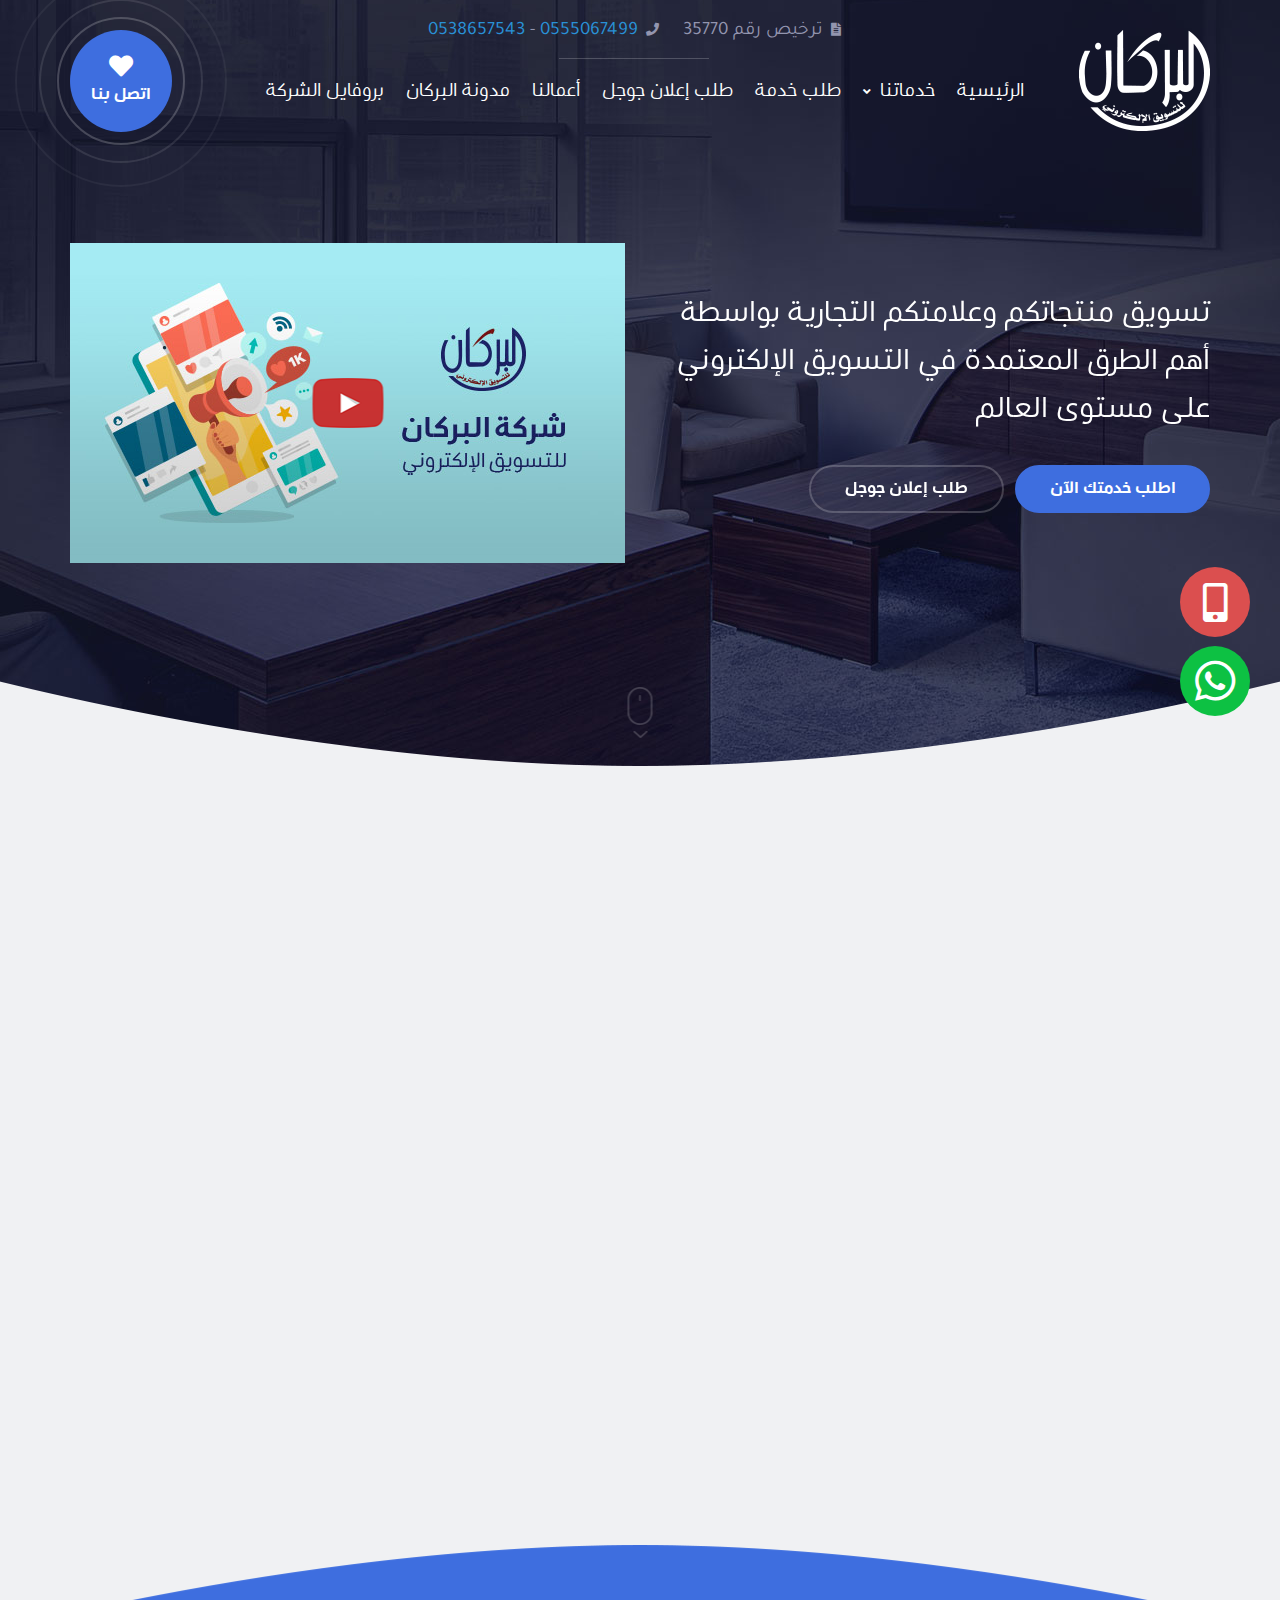
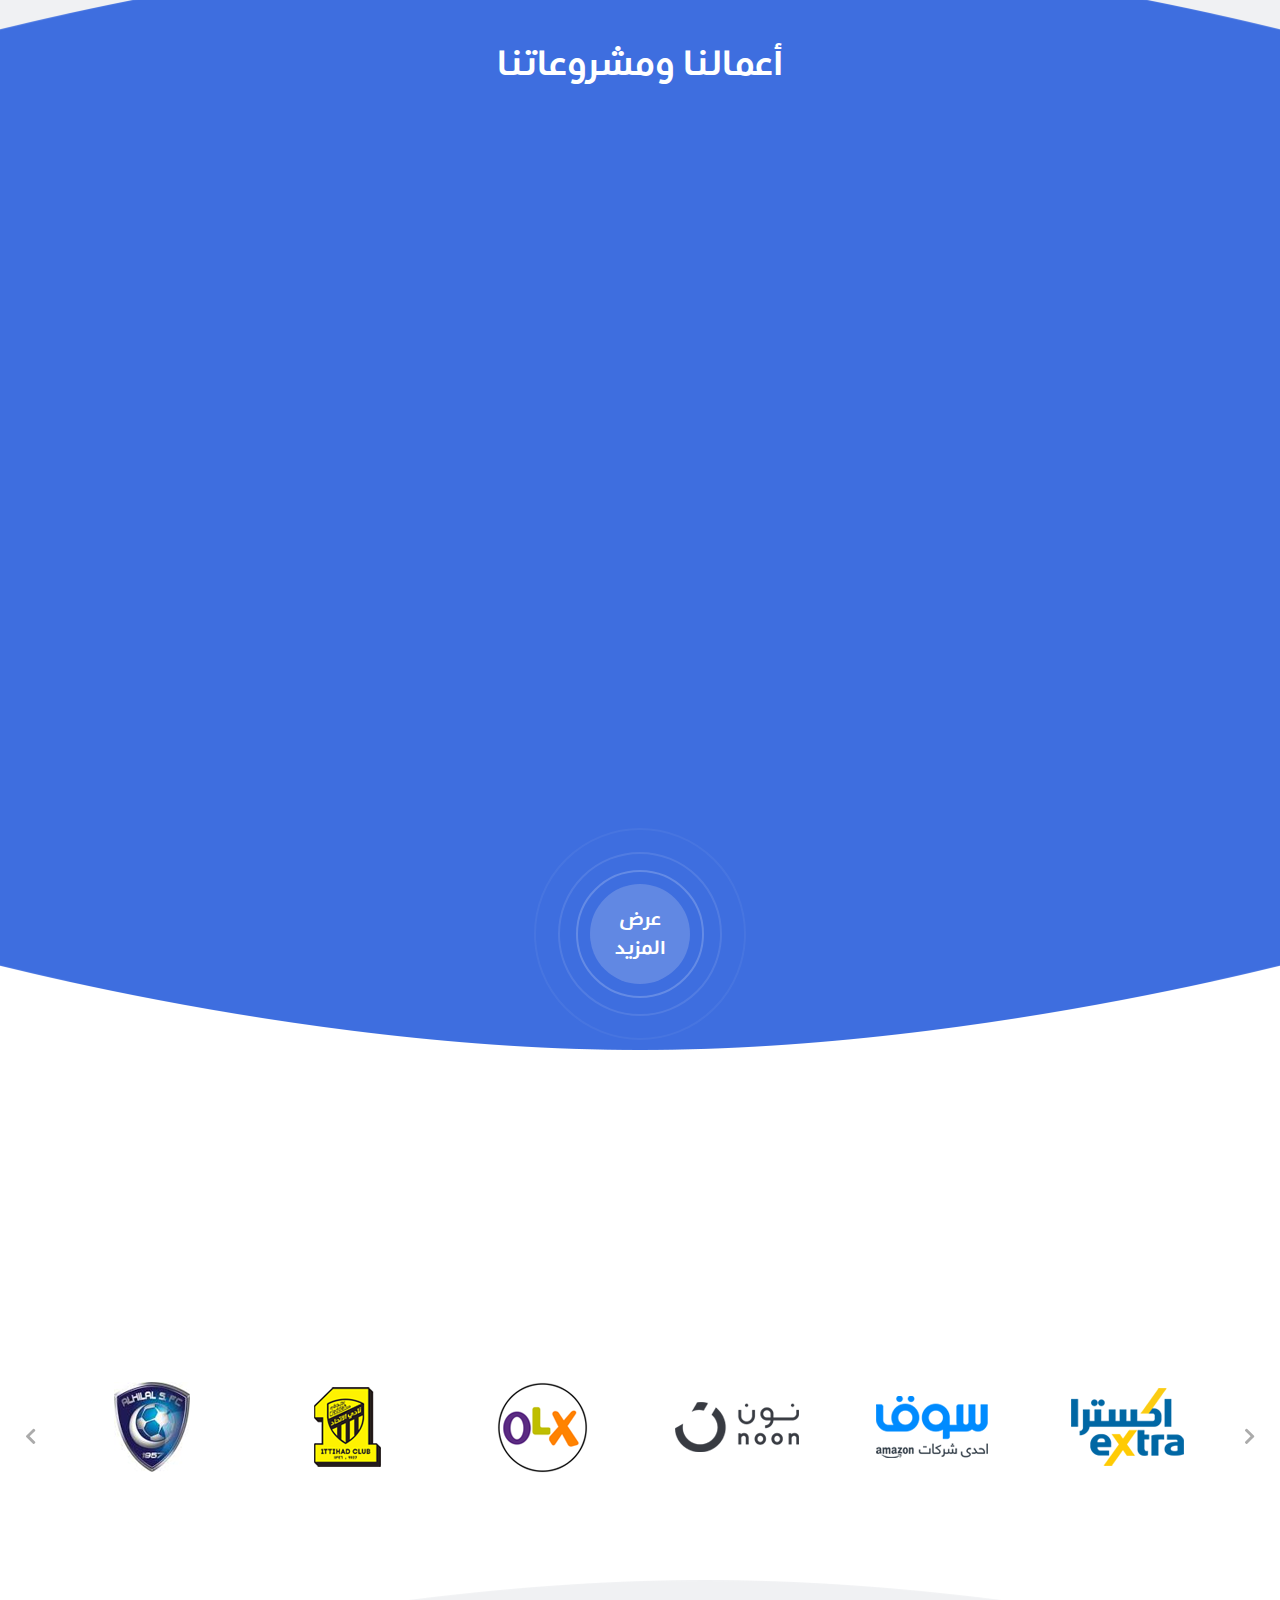
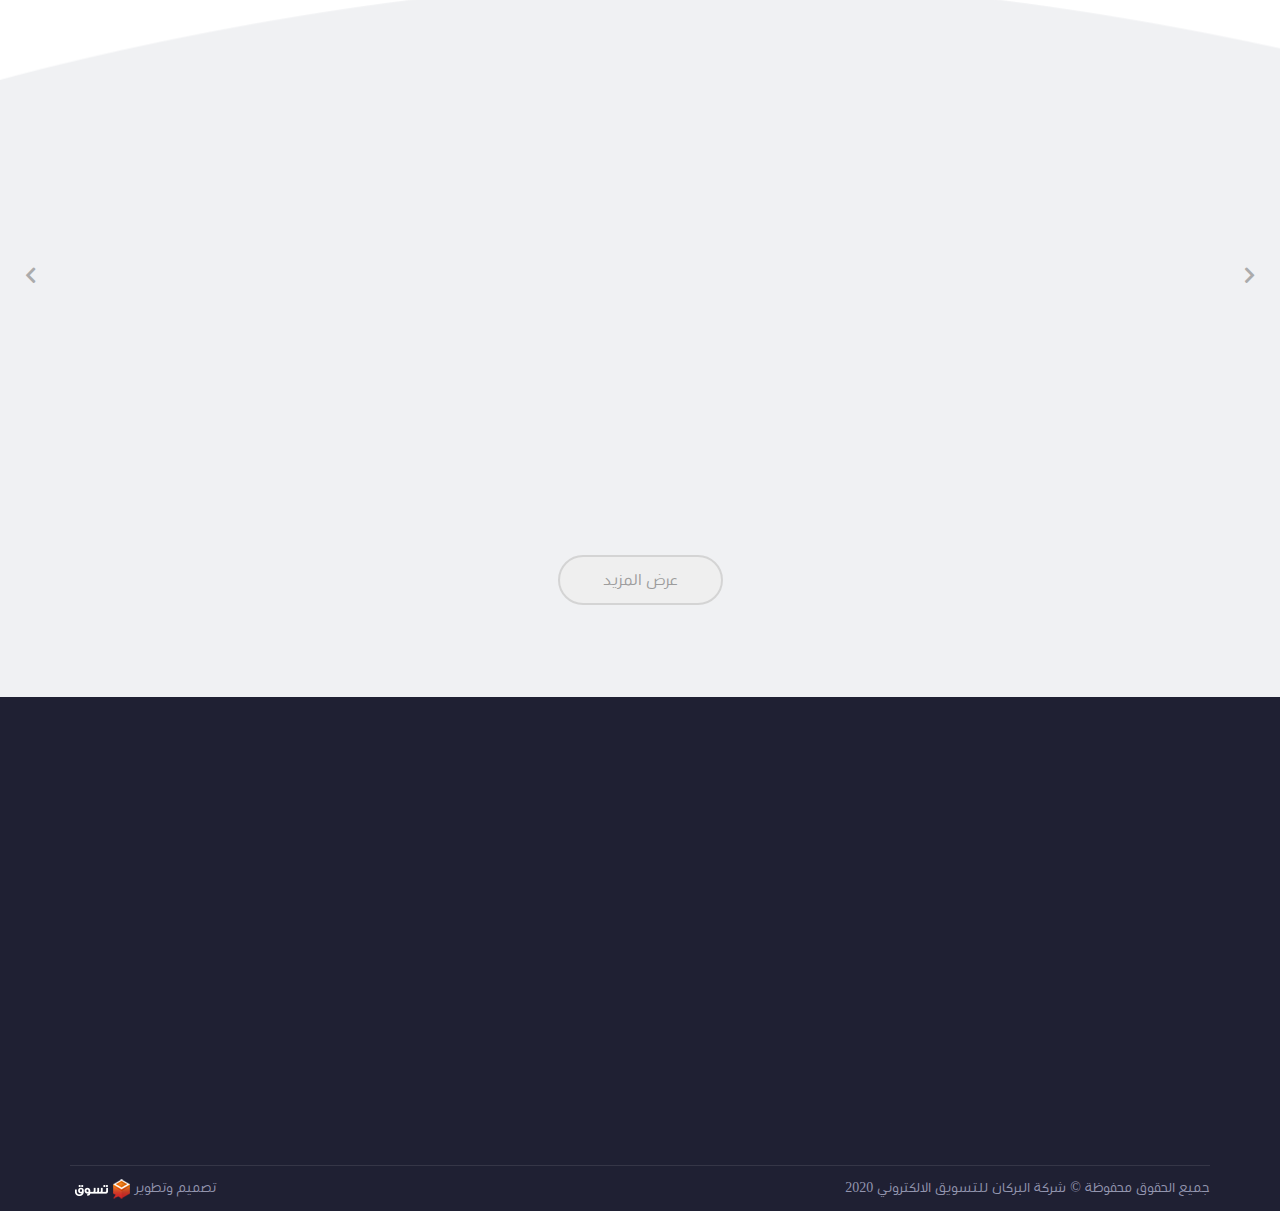
==== commit ef042d7a: "Update index.html" ====
--- a/index.html
+++ b/index.html
@@ -1,4 +1,3 @@
-
 <html lang="ar" dir="rtl">
   <head>
     <meta charset="UTF-8"/>
@@ -54,7 +53,7 @@
     <div class="header">
       <div class="container">
         <div class="nav-bar">
-          <div class="logo"><a href="index.html"><img class="img-responsive" src="images/logo.png" alt="logo"/></a></div>
+          <div class="logo"><a href="index.html"><img class="img-responsive" src="images/logo.png" alt="logo" data-aos="fade-in" data-aos-duration="1000"/></a></div>
           <div class="nav-list">
             <div class="upper">
               <div class="license"><i class="fa fa-file-alt"></i>ترخيص رقم 35770</div>
@@ -82,7 +81,7 @@
               <li><a href="#">بروفايل الشركة</a></li>
             </ul>
           </div>
-          <div class="contact-us-icon">
+          <div class="contact-us-icon" data-aos="fade-right" data-aos-duration="900">
             <div class="ellipse-3">
               <div class="ellipse-2">
                 <div class="ellipse-1">
@@ -96,15 +95,15 @@
           <div class="row">
             <div class="col-md-6">
               <div class="inner-text">
-                <p>تسويق منتجاتكم وعلامتكم التجارية بواسطة أهم الطرق المعتمدة في التسويق الإلكتروني على مستوى العالم</p>
+                <p data-aos="fade-left" data-aos-duration="1200">تسويق منتجاتكم وعلامتكم التجارية بواسطة أهم الطرق المعتمدة في التسويق الإلكتروني على مستوى العالم</p>
               </div>
               <div class="inner-btns">
-                <button>اطلب خدمتك الآن</button>
-                <button>طلب إعلان جوجل</button>
+                <button data-aos="fade-up" data-aos-duration="1300">اطلب خدمتك الآن</button>
+                <button data-aos="fade-up" data-aos-duration="1400">طلب إعلان جوجل</button>
               </div>
             </div>
             <div class="col-md-6">
-              <div class="inner-vid"><a data-fancybox="data-fancybox" href="https://www.youtube.com/watch?v=_sI_Ps7JSEk"><img class="img-responsive" src="images/header-vid-1.jpg" alt="video"/><img class="img-responsive" src="images/play-icon-1.png" alt="play icon"/></a></div>
+              <div class="inner-vid" data-aos="zoom-in" data-aos-duration="1200"><a data-fancybox="data-fancybox" href="https://www.youtube.com/watch?v=_sI_Ps7JSEk"><img class="img-responsive" src="images/header-vid-1.jpg" alt="video"/><img class="img-responsive" src="images/play-icon-1.png" alt="play icon"/></a></div>
             </div>
           </div>
         </div>
@@ -114,33 +113,33 @@
     </div>
     <div class="service" id="service">
       <div class="container">
-        <h2 class="service-header">خدمات نقدمها بإحترافية</h2>
+        <h2 class="service-header" data-aos="fade-in" data-aos-duration="900">خدمات نقدمها بإحترافية</h2>
         <div class="zx-container">
-          <div class="serv"><img class="img-responsive" src="images/servs-5.png" alt="service image"/>
+          <div class="serv" data-aos="zoom-in" data-aos-duration="1400"><img class="img-responsive" src="images/servs-5.png" alt="service image"/>
             <p>إعلان في حساب مشهور</p>
           </div>
-          <div class="serv"><img class="img-responsive" src="images/servs-4.png" alt="service image"/>
+          <div class="serv" data-aos="zoom-in" data-aos-duration="1200"><img class="img-responsive" src="images/servs-4.png" alt="service image"/>
             <p> <span>SMS </span>رسائل جوال دعائية</p>
           </div>
-          <div class="serv"><img class="img-responsive" src="images/servs-1.png" alt="service image"/>
+          <div class="serv" data-aos="zoom-in" data-aos-duration="1000"><img class="img-responsive" src="images/servs-1.png" alt="service image"/>
             <p>الإعلان في منصات التواصل الإجتماعي جوجل، يوتيوب، سناب شات انستجرام، تويتر، فيسبوك</p>
           </div>
-          <div class="serv"><img class="img-responsive" src="images/servs-2.png" alt="service image"/>
+          <div class="serv" data-aos="zoom-in" data-aos-duration="1200"><img class="img-responsive" src="images/servs-2.png" alt="service image"/>
             <p>تغطية لمشهور</p>
           </div>
-          <div class="serv"><img class="img-responsive" src="images/servs-3.png" alt="service image"/>
+          <div class="serv" data-aos="zoom-in" data-aos-duration="1400"><img class="img-responsive" src="images/servs-3.png" alt="service image"/>
             <p>إستشارات وخطط تسويقية</p>
           </div>
-          <div class="serv"><img class="img-responsive" src="images/servs-6.png" alt="service image"/>
+          <div class="serv" data-aos="zoom-in" data-aos-duration="900"><img class="img-responsive" src="images/servs-6.png" alt="service image"/>
             <p>تصميم بوست مؤثر إحترافي</p>
           </div>
-          <div class="serv"><img class="img-responsive" src="images/servs-7.png" alt="service image"/>
+          <div class="serv" data-aos="zoom-in" data-aos-duration="1000"><img class="img-responsive" src="images/servs-7.png" alt="service image"/>
             <p>تصميم فيديو موشن مرئي وصوتي</p>
           </div>
-          <div class="serv"><img class="img-responsive" src="images/servs-8.png" alt="service image"/>
+          <div class="serv" data-aos="zoom-in" data-aos-duration="900"><img class="img-responsive" src="images/servs-8.png" alt="service image"/>
             <p>تصميم متاجر إلكترونية</p>
           </div>
-          <div class="serv"><img class="img-responsive" src="images/servs-9.png" alt="service image"/>
+          <div class="serv" data-aos="zoom-in" data-aos-duration="1000"><img class="img-responsive" src="images/servs-9.png" alt="service image"/>
             <p>تصميم مواقع إلكترونية</p>
           </div>
         </div>
@@ -149,27 +148,27 @@
     <div class="our-work">
       <h2 class="our-work-header">أعمالنا ومشروعاتنا</h2>
       <div class="our-work-nav">
-        <div class="all">عرض الكل</div>
-        <div class="one">موشن جرافيك</div>
-        <div class="two">تصميم بوست</div>
-        <div class="three">تصميم مواقع</div>
-        <div class="four">تصميم متاجر</div>
+        <div class="all" data-aos="zoom-in" data-aos-duration="500">عرض الكل</div>
+        <div class="one" data-aos="zoom-in" data-aos-duration="700">موشن جرافيك</div>
+        <div class="two" data-aos="zoom-in" data-aos-duration="900">تصميم بوست</div>
+        <div class="three" data-aos="zoom-in" data-aos-duration="1100">تصميم مواقع</div>
+        <div class="four" data-aos="zoom-in" data-aos-duration="1300">تصميم متاجر</div>
       </div>
       <div class="our-work-content">
-        <div class="work-img two-show"><a href="images/our-work-1.jpg" data-fancybox="images" data-caption=""><img class="img-responsive" src="images/our-work-1.jpg" alt="our work"/></a></div>
-        <div class="work-vid one-show"><a data-fancybox="data-fancybox" href="https://www.youtube.com/watch?v=_sI_Ps7JSEk">
+        <div class="work-img two-show" data-aos="flip-left" data-aos-duration="500"><a href="images/our-work-1.jpg" data-fancybox="images" data-caption=""><img class="img-responsive" src="images/our-work-1.jpg" alt="our work"/></a></div>
+        <div class="work-vid one-show" data-aos="flip-left" data-aos-duration="600"><a data-fancybox="data-fancybox" href="https://www.youtube.com/watch?v=_sI_Ps7JSEk">
             <div class="overlay"><img class="img-responsive" src="images/play-icon-1.png" alt="play icon"/></div><img class="img-responsive" src="images/our-work-2.jpg" alt="our work"/></a></div>
-        <div class="work-img two-show"><a href="images/our-work-3.jpg" data-fancybox="images" data-caption=""><img class="img-responsive" src="images/our-work-3.jpg" alt="our work"/></a></div>
-        <div class="work-vid one-show"><a data-fancybox="data-fancybox" href="https://www.youtube.com/watch?v=_sI_Ps7JSEk">
+        <div class="work-img two-show" data-aos="flip-left" data-aos-duration="700"><a href="images/our-work-3.jpg" data-fancybox="images" data-caption=""><img class="img-responsive" src="images/our-work-3.jpg" alt="our work"/></a></div>
+        <div class="work-vid one-show" data-aos="flip-left" data-aos-duration="800"><a data-fancybox="data-fancybox" href="https://www.youtube.com/watch?v=_sI_Ps7JSEk">
             <div class="overlay"><img class="img-responsive" src="images/play-icon-1.png" alt="play icon"/></div><img class="img-responsive" src="images/our-work-4.jpg" alt="our work"/></a></div>
-        <div class="work-img two-show"><a href="images/our-work-5.jpg" data-fancybox="images" data-caption=""><img class="img-responsive" src="images/our-work-5.jpg" alt="our work"/></a></div>
-        <div class="work-vid one-show"><a data-fancybox="data-fancybox" href="https://www.youtube.com/watch?v=_sI_Ps7JSEk">
+        <div class="work-img two-show" data-aos="flip-left" data-aos-duration="900"><a href="images/our-work-5.jpg" data-fancybox="images" data-caption=""><img class="img-responsive" src="images/our-work-5.jpg" alt="our work"/></a></div>
+        <div class="work-vid one-show" data-aos="flip-left" data-aos-duration="1000"><a data-fancybox="data-fancybox" href="https://www.youtube.com/watch?v=_sI_Ps7JSEk">
             <div class="overlay"><img class="img-responsive" src="images/play-icon-1.png" alt="play icon"/></div><img class="img-responsive" src="images/our-work-6.jpg" alt="our work"/></a></div>
-        <div class="work-img three-show"><a href="images/our-work-7.jpg" data-fancybox="images" data-caption=""><img class="img-responsive" src="images/our-work-7.jpg" alt="our work"/></a></div>
-        <div class="work-vid three-show"><a data-fancybox="data-fancybox" href="https://www.youtube.com/watch?v=_sI_Ps7JSEk">
+        <div class="work-img three-show" data-aos="flip-left" data-aos-duration="1100"><a href="images/our-work-7.jpg" data-fancybox="images" data-caption=""><img class="img-responsive" src="images/our-work-7.jpg" alt="our work"/></a></div>
+        <div class="work-vid three-show" data-aos="flip-left" data-aos-duration="1200"><a data-fancybox="data-fancybox" href="https://www.youtube.com/watch?v=_sI_Ps7JSEk">
             <div class="overlay"><img class="img-responsive" src="images/play-icon-1.png" alt="play icon"/></div><img class="img-responsive" src="images/our-work-8.jpg" alt="our work"/></a></div>
-        <div class="work-img four-show"><a href="images/our-work-9.jpg" data-fancybox="images" data-caption=""><img class="img-responsive" src="images/our-work-9.jpg" alt="our work"/></a></div>
-        <div class="work-vid four-show"><a data-fancybox="data-fancybox" href="https://www.youtube.com/watch?v=_sI_Ps7JSEk">
+        <div class="work-img four-show" data-aos="flip-left" data-aos-duration="1300"><a href="images/our-work-9.jpg" data-fancybox="images" data-caption=""><img class="img-responsive" src="images/our-work-9.jpg" alt="our work"/></a></div>
+        <div class="work-vid four-show" data-aos="flip-left" data-aos-duration="1400"><a data-fancybox="data-fancybox" href="https://www.youtube.com/watch?v=_sI_Ps7JSEk">
             <div class="overlay"><img class="img-responsive" src="images/play-icon-1.png" alt="play icon"/></div><img class="img-responsive" src="images/our-work-10.jpg" alt="our work"/></a></div>
       </div>
       <div class="show-more-btn">
@@ -185,8 +184,8 @@
     <div class="our-clients">
       <div class="container">
         <div class="clients-header">
-          <p>عملاء تشرفنا بخدمتهم</p>
-          <h2>تشرفنا بخدمة العديد من المشاهير ومؤثرين مواقع التواصل والمتاجر الإلكترونية وشركات الخدمات</h2>
+          <p data-aos="fade-up" data-aos-duration="700">عملاء تشرفنا بخدمتهم</p>
+          <h2 data-aos="fade-up" data-aos-duration="900">تشرفنا بخدمة العديد من المشاهير ومؤثرين مواقع التواصل والمتاجر الإلكترونية وشركات الخدمات</h2>
         </div>
         <div class="clients-logos">
           <div class="owl-Carousel">
@@ -203,22 +202,22 @@
     </div>
     <div class="news">
       <div class="container">
-        <h2 class="news-header text-center">مدونة البركان الإلكترونية</h2>
+        <h2 class="news-header text-center" data-aos="fade-up" data-aos-duration="900">مدونة البركان الإلكترونية</h2>
         <div class="news-content">
           <div class="owl-carousel">
-            <div class="news-card">
+            <div class="news-card" data-aos="fade-up" data-aos-duration="1000">
               <div class="news-img"><a href="#"><img class="img-responsive" src="images/news-1.jpg" alt=""/></a></div>
               <div class="news-text"><a href="#">كتابة المحتوى الإلكتروني بشكل أفضل وأسرع</a><a href="#">صعب معقد يحتاج الى تركيز كبير يستنزف مني الوقت لا أجد ما أكتب؟ .. لا بد أن شيئا من هذه الحالات</a></div>
             </div>
-            <div class="news-card">
+            <div class="news-card" data-aos="fade-up" data-aos-duration="1000">
               <div class="news-img"><a href="#"><img class="img-responsive" src="images/news-2.jpg" alt=""/></a></div>
               <div class="news-text"><a href="#">كتابة المحتوى الإلكتروني بشكل أفضل وأسرع</a><a href="#">صعب معقد يحتاج الى تركيز كبير يستنزف مني الوقت لا أجد ما أكتب؟ .. لا بد أن شيئا من هذه الحالات</a></div>
             </div>
-            <div class="news-card">
+            <div class="news-card" data-aos="fade-up" data-aos-duration="1000">
               <div class="news-img"><a href="#"><img class="img-responsive" src="images/news-3.jpg" alt=""/></a></div>
               <div class="news-text"><a href="#">كتابة المحتوى الإلكتروني بشكل أفضل وأسرع</a><a href="#">صعب معقد يحتاج الى تركيز كبير يستنزف مني الوقت لا أجد ما أكتب؟ .. لا بد أن شيئا من هذه الحالات</a></div>
             </div>
-            <div class="news-card">
+            <div class="news-card" data-aos="fade-up" data-aos-duration="1000">
               <div class="news-img"><a href="#"><img class="img-responsive" src="images/news-2.jpg" alt=""/></a></div>
               <div class="news-text"><a href="#">كتابة المحتوى الإلكتروني بشكل أفضل وأسرع</a><a href="#">صعب معقد يحتاج الى تركيز كبير يستنزف مني الوقت لا أجد ما أكتب؟ .. لا بد أن شيئا من هذه الحالات</a></div>
             </div>
@@ -231,7 +230,7 @@
       <div class="container">
         <div class="row">
           <div class="col-md-4">
-            <div class="footer-slide">
+            <div class="footer-slide" data-aos="fade-left" data-aos-duration="1000">
               <h3 class="slide-header">عدد زيارات الموقع </h3>
               <div class="fst-list">
                 <ul class="list-unstyled">
@@ -246,7 +245,7 @@
             </div>
           </div>
           <div class="col-md-4">
-            <div class="footer-slide">
+            <div class="footer-slide" data-aos="fade-left" data-aos-duration="1200">
               <h3 class="slide-header">روابط سريعة</h3>
               <div class="sec-list">
                 <ul class="list-unstyled">
@@ -266,7 +265,7 @@
             </div>
           </div>
           <div class="col-md-4">
-            <div class="footer-slide">
+            <div class="footer-slide" data-aos="fade-left" data-aos-duration="1100">
               <h3 class="slide-header">يسعدنا دائما تواصلك معنا</h3>
               <div class="th-list">
                 <ul class="list-unstyled">
@@ -278,7 +277,7 @@
                 </ul>
               </div>
             </div>
-            <div class="icons"><a class="icon-container" href="#"><i class="fab fa-snapchat-ghost"></i></a><a class="icon-container" href="#"><i class="fab fa-youtube"></i></a><a class="icon-container" href="#"><i class="fab fa-instagram"></i></a><a class="icon-container" href="#"><i class="fab fa-linkedin-in"></i></a><a class="icon-container" href="#"><i class="fab fa-twitter"></i></a><a class="icon-container" href="#"><i class="fab fa-facebook-f"></i></a></div>
+            <div class="icons" data-aos="fade-up" data-aos-duration="1200"><a class="icon-container" href="#"><i class="fab fa-snapchat-ghost"></i></a><a class="icon-container" href="#"><i class="fab fa-youtube"></i></a><a class="icon-container" href="#"><i class="fab fa-instagram"></i></a><a class="icon-container" href="#"><i class="fab fa-linkedin-in"></i></a><a class="icon-container" href="#"><i class="fab fa-twitter"></i></a><a class="icon-container" href="#"><i class="fab fa-facebook-f"></i></a></div>
           </div>
         </div>
         <div class="copyrights"><span>جميع الحقوق محفوظة © شركة البركان للتسويق الالكتروني 2020</span><span>تصميم وتطوير<a href="#"><img src="images/icons/tasawk-ar-w.png" alt="tasawk logo"/></a></span></div>
@@ -292,6 +291,5 @@
     <script src="js/bootstrap.min.js"></script>
     <script src="js/aos.js"></script>
     <script src="js/main.js"></script>
-    <script src="http://localhost:35729/livereload.js"></script>
   </body>
-</html>+</html>
--- a/css/home.css
+++ b/css/home.css
@@ -2052,6 +2052,9 @@
   .fixed-menu .call-us {
     width: 90%;
   }
+  .header {
+    height: 870px;
+  }
   .header .nav-bar .nav-list .upper {
     -webkit-box-orient: vertical;
     -webkit-box-direction: normal;
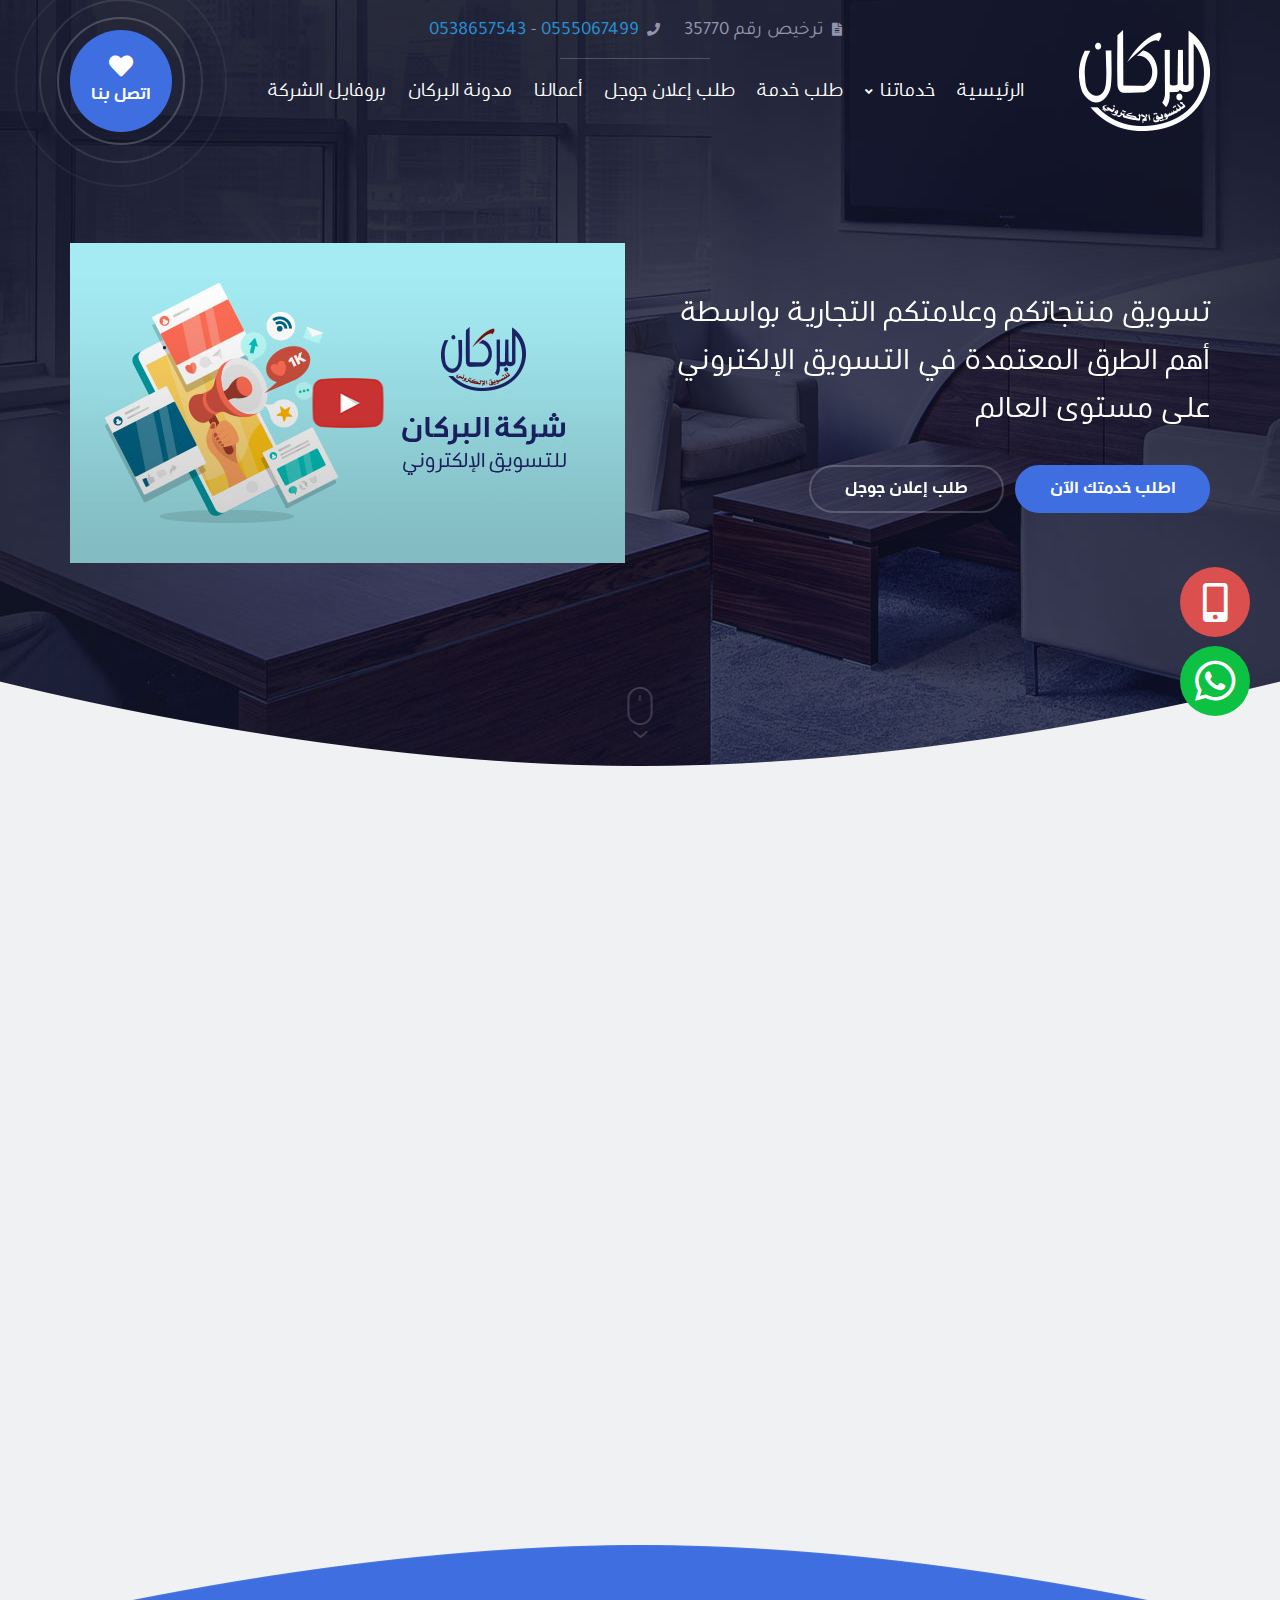
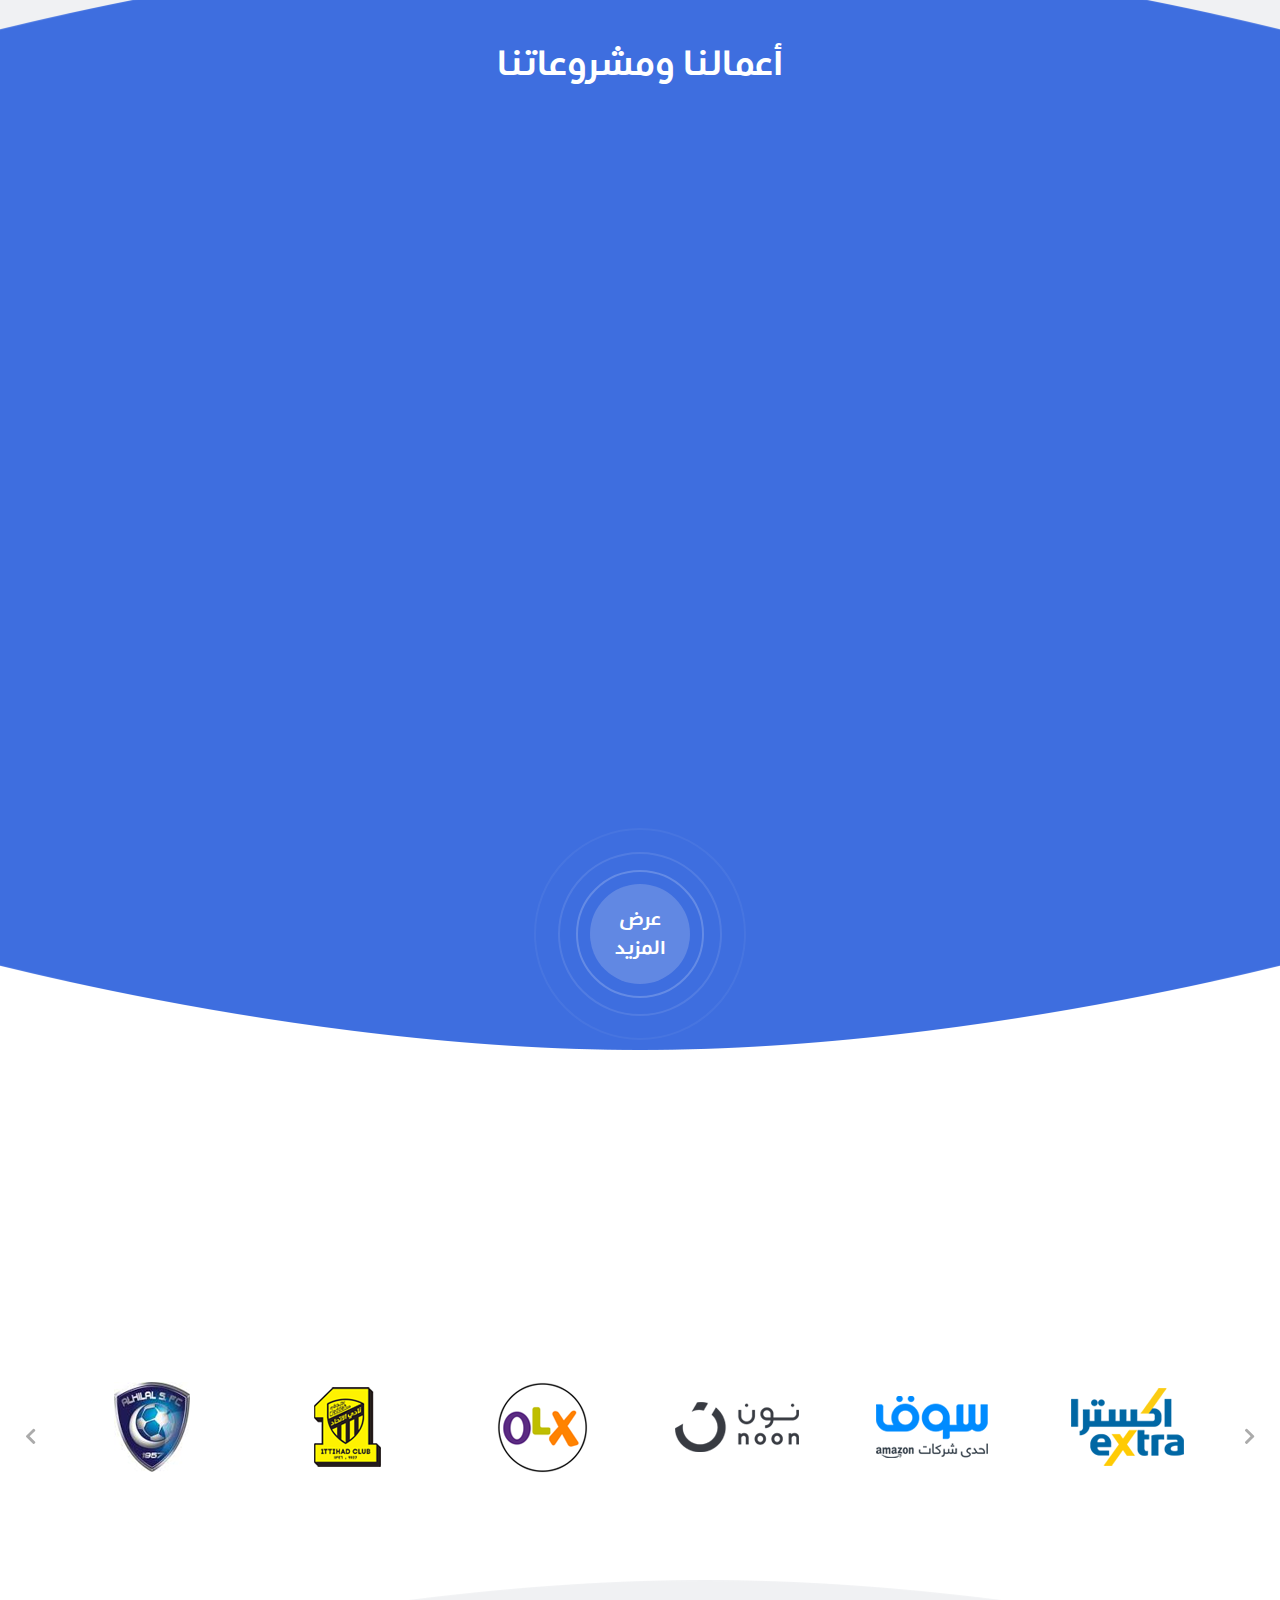
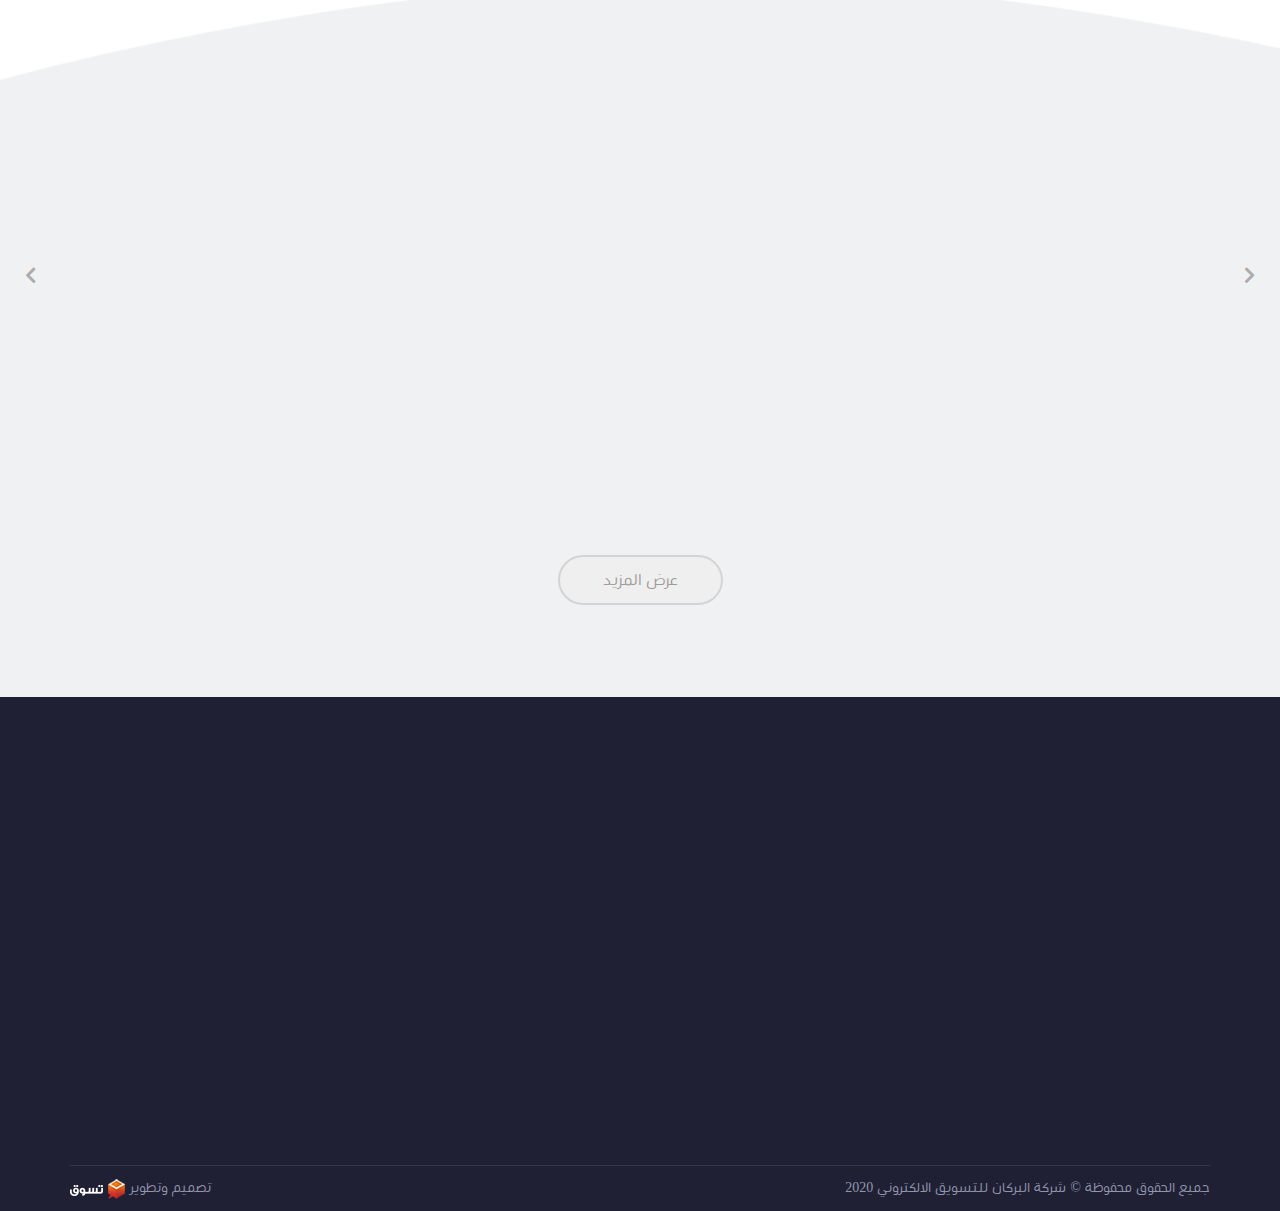
==== commit d22808b0: "Update index.html" ====
--- a/index.html
+++ b/index.html
@@ -25,30 +25,32 @@
       <div class="call-us"><i class="fa fa-mobile-alt"></i><span>اتصل بنا</span></div>
       <div class="menu"><i class="fa fa-bars"></i><span>القائمة</span></div>
     </div>
-    <div class="fixed-menu">
-      <div class="close"><i class="fa fa-times"></i></div>
-      <button class="call-us"><a href="tel: "><i class="fa fa-heart"></i><span>اتصل بنا</span></a></button>
-      <ul class="list-unstyled nav-list">
-        <li><a href="#">الرئيسية</a></li>
-        <li class="slide">خدماتنا
-          <ul class="list-unstyled">
-            <li><a href="#">الإعلان في منصات التواصل</a></li>
-            <li><a href="#">إعلان في حساب مشهور</a></li>
-            <li><a href="#">رسائل جوال دعائية</a></li>
-            <li><a href="#">تغطية لمشهور</a></li>
-            <li><a href="#">إستشارات وخطط تسويقية</a></li>
-            <li><a href="#">تصميم بوست مؤثر إحترافي</a></li>
-            <li><a href="#">تصميم فيديو موشن مرئي وصوتي</a></li>
-            <li><a href="#">تصميم متاجر إلكترونية</a></li>
-            <li><a href="#">تصميم مواقع إلكترونية</a></li>
-          </ul>
-        </li>
-        <li><a href="#">طلب خدمة</a></li>
-        <li><a href="#">طلب إعلان جوجل</a></li>
-        <li><a href="#">أعمالنا</a></li>
-        <li><a href="#">مدونة البركان</a></li>
-        <li><a href="#">بروفايل الشركة</a></li>
-      </ul>
+    <div class="fixed-container">
+      <div class="fixed-menu">
+        <div class="close"><i class="fa fa-times"></i></div>
+        <button class="call-us"><a href="tel: "><i class="fa fa-heart"></i><span>اتصل بنا</span></a></button>
+        <ul class="list-unstyled nav-list">
+          <li><a href="#">الرئيسية</a></li>
+          <li class="slide">خدماتنا
+            <ul class="list-unstyled">
+              <li><a href="#">الإعلان في منصات التواصل</a></li>
+              <li><a href="#">إعلان في حساب مشهور</a></li>
+              <li><a href="#">رسائل جوال دعائية</a></li>
+              <li><a href="#">تغطية لمشهور</a></li>
+              <li><a href="#">إستشارات وخطط تسويقية</a></li>
+              <li><a href="#">تصميم بوست مؤثر إحترافي</a></li>
+              <li><a href="#">تصميم فيديو موشن مرئي وصوتي</a></li>
+              <li><a href="#">تصميم متاجر إلكترونية</a></li>
+              <li><a href="#">تصميم مواقع إلكترونية</a></li>
+            </ul>
+          </li>
+          <li><a href="#">طلب خدمة</a></li>
+          <li><a href="#">طلب إعلان جوجل</a></li>
+          <li><a href="#">أعمالنا</a></li>
+          <li><a href="#">مدونة البركان</a></li>
+          <li><a href="#">بروفايل الشركة</a></li>
+        </ul>
+      </div>
     </div>
     <div class="header">
       <div class="container">
@@ -85,7 +87,7 @@
             <div class="ellipse-3">
               <div class="ellipse-2">
                 <div class="ellipse-1">
-                  <div class="contact"><i class="fa fa-heart"></i><span>اتصل بنا</span></div>
+                  <button class="contact"><a href="tel: 0538657543"><i class="fa fa-heart"></i><span>اتصل بنا</span></a></button>
                 </div>
               </div>
             </div>
--- a/css/home.css
+++ b/css/home.css
@@ -369,7 +369,7 @@
   font-weight: 600;
   font-size: 12px;
   color: #fff;
-  margin: 3px 5px 0 0;
+  margin: 3px 3px 0 0;
   -webkit-transition: all .3s ease-in-out;
   transition: all .3s ease-in-out;
 }
@@ -387,7 +387,9 @@
 .header .nav-bar .nav-list ul li.hover ul {
   opacity: 0;
   visibility: hidden;
-  width: 360px;
+  width: -webkit-max-content;
+  width: -moz-max-content;
+  width: max-content;
   position: absolute;
   top: 40px;
   left: 50%;
@@ -429,20 +431,33 @@
 }
 
 .header .nav-bar .nav-list ul li.hover ul li {
+  width: 100%;
+  text-align: center;
+  margin: 0;
+  padding: 7px 0;
   color: #444;
-  margin: 8px 0;
   -webkit-transition: all .3s ease-in-out;
   transition: all .3s ease-in-out;
+  border-bottom: 1px solid #d3d3d3;
 }
 
 .header .nav-bar .nav-list ul li.hover ul li:hover {
   color: #3e6edf;
+}
+
+.header .nav-bar .nav-list ul li.hover ul li:last-child {
+  border: none;
 }
 
 .header .nav-bar .contact-us-icon {
   position: absolute;
   top: -25px;
   left: -40px;
+}
+
+.header .nav-bar .contact-us-icon:hover {
+  -webkit-transform: scale(0.92);
+          transform: scale(0.92);
 }
 
 .header .nav-bar .contact-us-icon .ellipse-3 {
@@ -500,10 +515,15 @@
 }
 
 .header .nav-bar .contact-us-icon .ellipse-3 .ellipse-2 .ellipse-1 .contact {
+  outline: none;
+  border: none;
   width: 102px;
   height: 102px;
   border-radius: 50%;
   background-color: #3e6edf;
+}
+
+.header .nav-bar .contact-us-icon .ellipse-3 .ellipse-2 .ellipse-1 .contact a {
   color: #fff;
   display: -webkit-box;
   display: -ms-flexbox;
@@ -518,7 +538,6 @@
   -webkit-box-direction: normal;
       -ms-flex-direction: column;
           flex-direction: column;
-  cursor: default;
 }
 
 .header .nav-bar .contact-us-icon .ellipse-3 .ellipse-2 .ellipse-1 .contact i {
@@ -656,7 +675,14 @@
 }
 
 .header .fixed-icons .phone i {
+  -webkit-transition: all .3s ease-in-out;
+  transition: all .3s ease-in-out;
   font-size: 39px;
+}
+
+.header .fixed-icons .phone:hover i {
+  -webkit-transform: rotateY(360deg);
+          transform: rotateY(360deg);
 }
 
 .header .fixed-icons .whats-app {
@@ -664,7 +690,14 @@
 }
 
 .header .fixed-icons .whats-app i {
+  -webkit-transition: all .3s ease-in-out;
+  transition: all .3s ease-in-out;
   font-size: 46px;
+}
+
+.header .fixed-icons .whats-app:hover i {
+  -webkit-transform: rotateY(360deg);
+          transform: rotateY(360deg);
 }
 
 .header .scroll-icon {
@@ -1510,7 +1543,7 @@
 }
 
 .footer .copyrights span img {
-  margin: 0 5px;
+  margin: 0 5px 0 0;
 }
 
 /*------ footer end ------*/
@@ -1570,7 +1603,7 @@
     position: fixed;
     left: 0;
     bottom: 0;
-    z-index: 9999;
+    z-index: 998;
     display: block;
     width: 100%;
     height: 96px;
@@ -1635,7 +1668,7 @@
     -webkit-transform: translateX(-50%);
             transform: translateX(-50%);
     padding: 60px 0;
-    z-index: 999;
+    z-index: 997;
   }
   .fixed-menu .close {
     position: absolute;
@@ -2069,7 +2102,8 @@
     margin: 0 0 20px 0 !important;
   }
   .news .news-content .news-card {
-    width: unset;
+    width: 340px;
+    margin: 0 auto;
   }
   .footer .footer-slide .sec-list ul {
     margin: 0 0 50px 30px;
@@ -2079,4 +2113,10 @@
   }
 }
 
+@media (max-width: 360px) {
+  .news .news-content .news-card {
+    width: unset;
+  }
+}
+
 /*# sourceMappingURL=home.css.map */
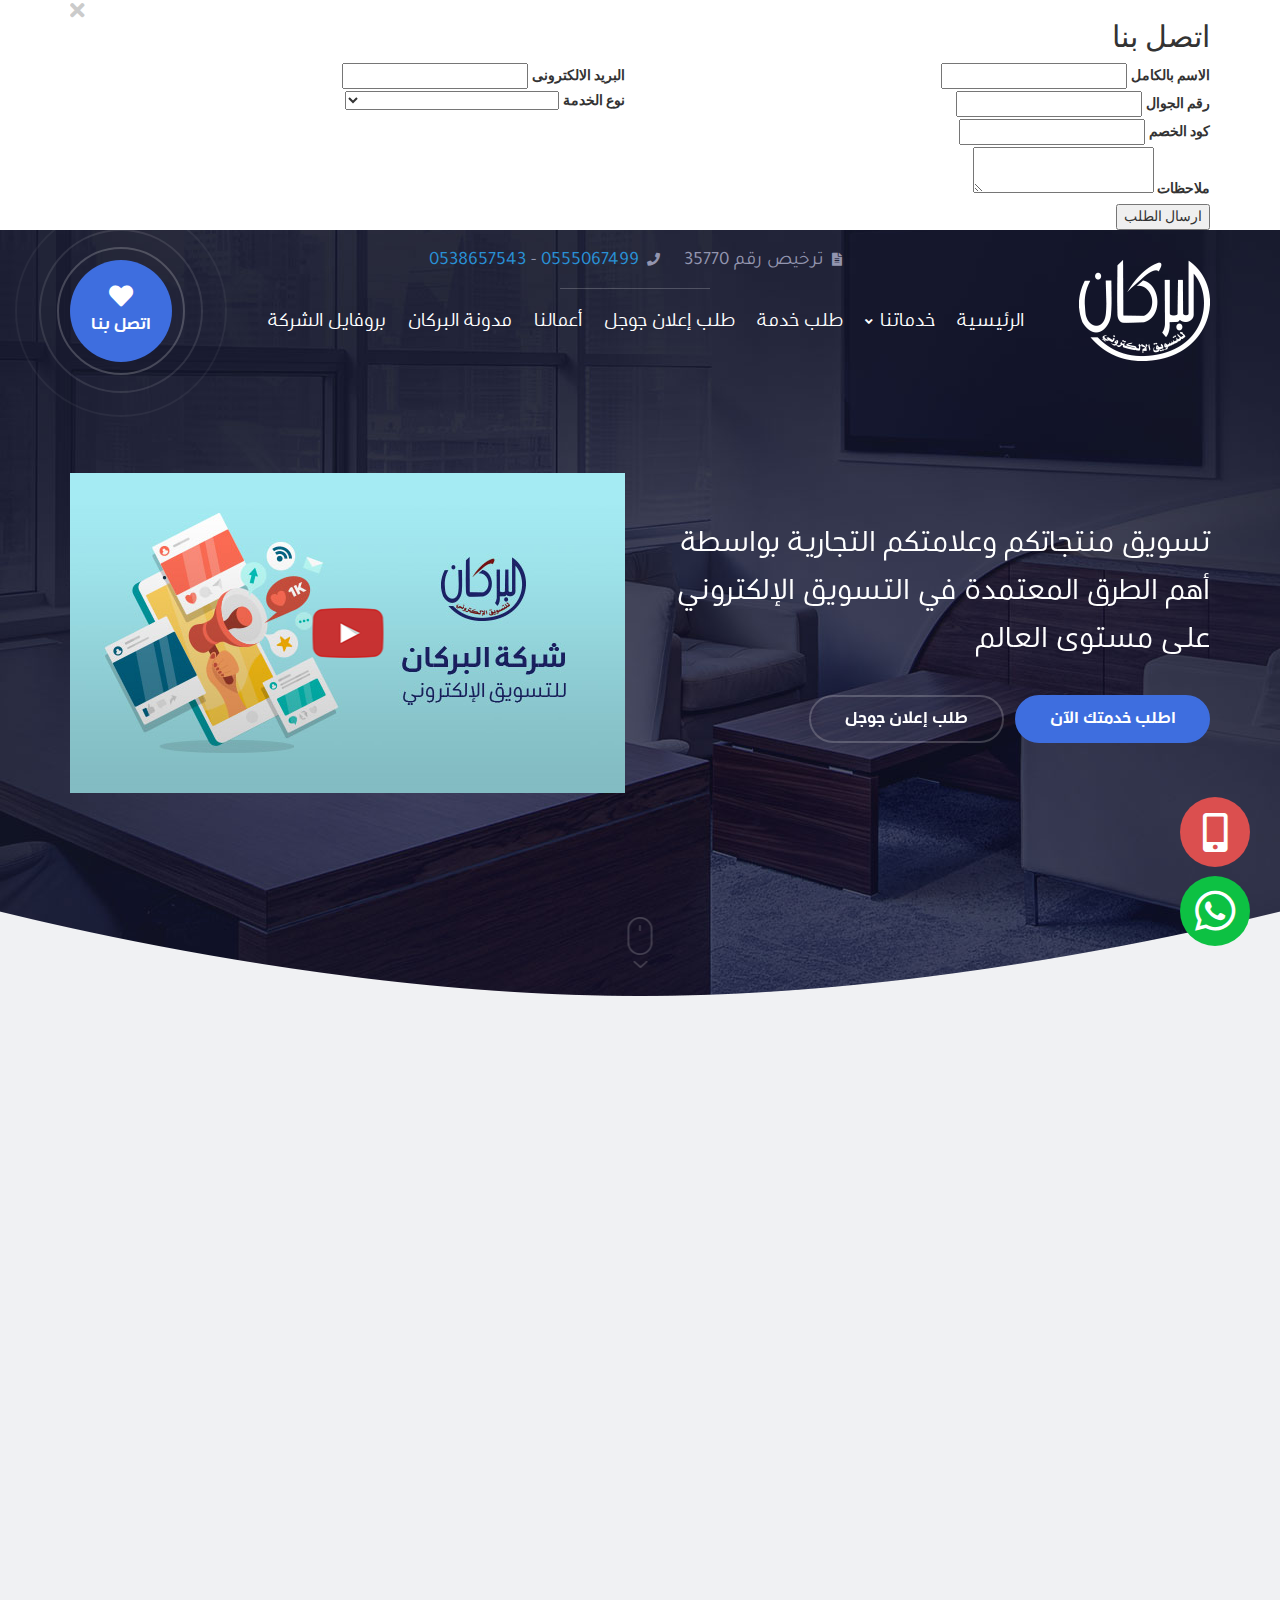
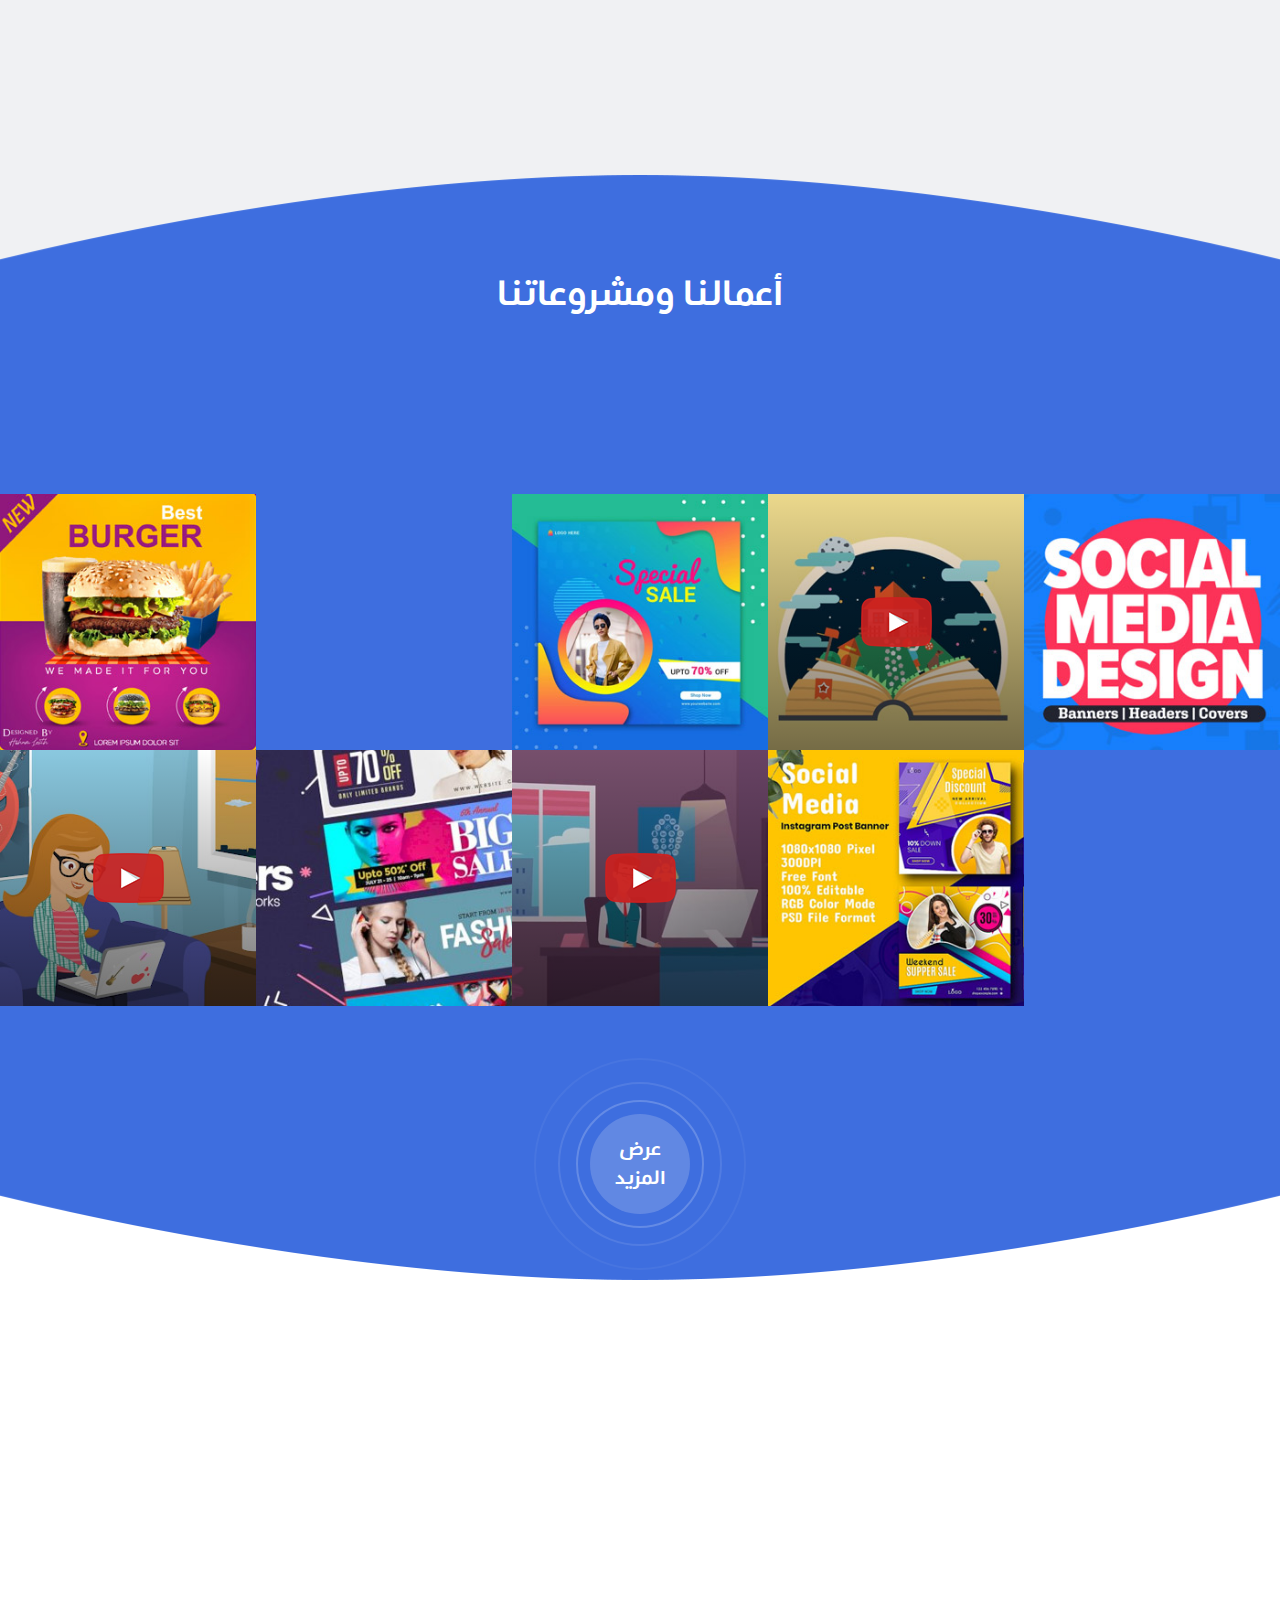
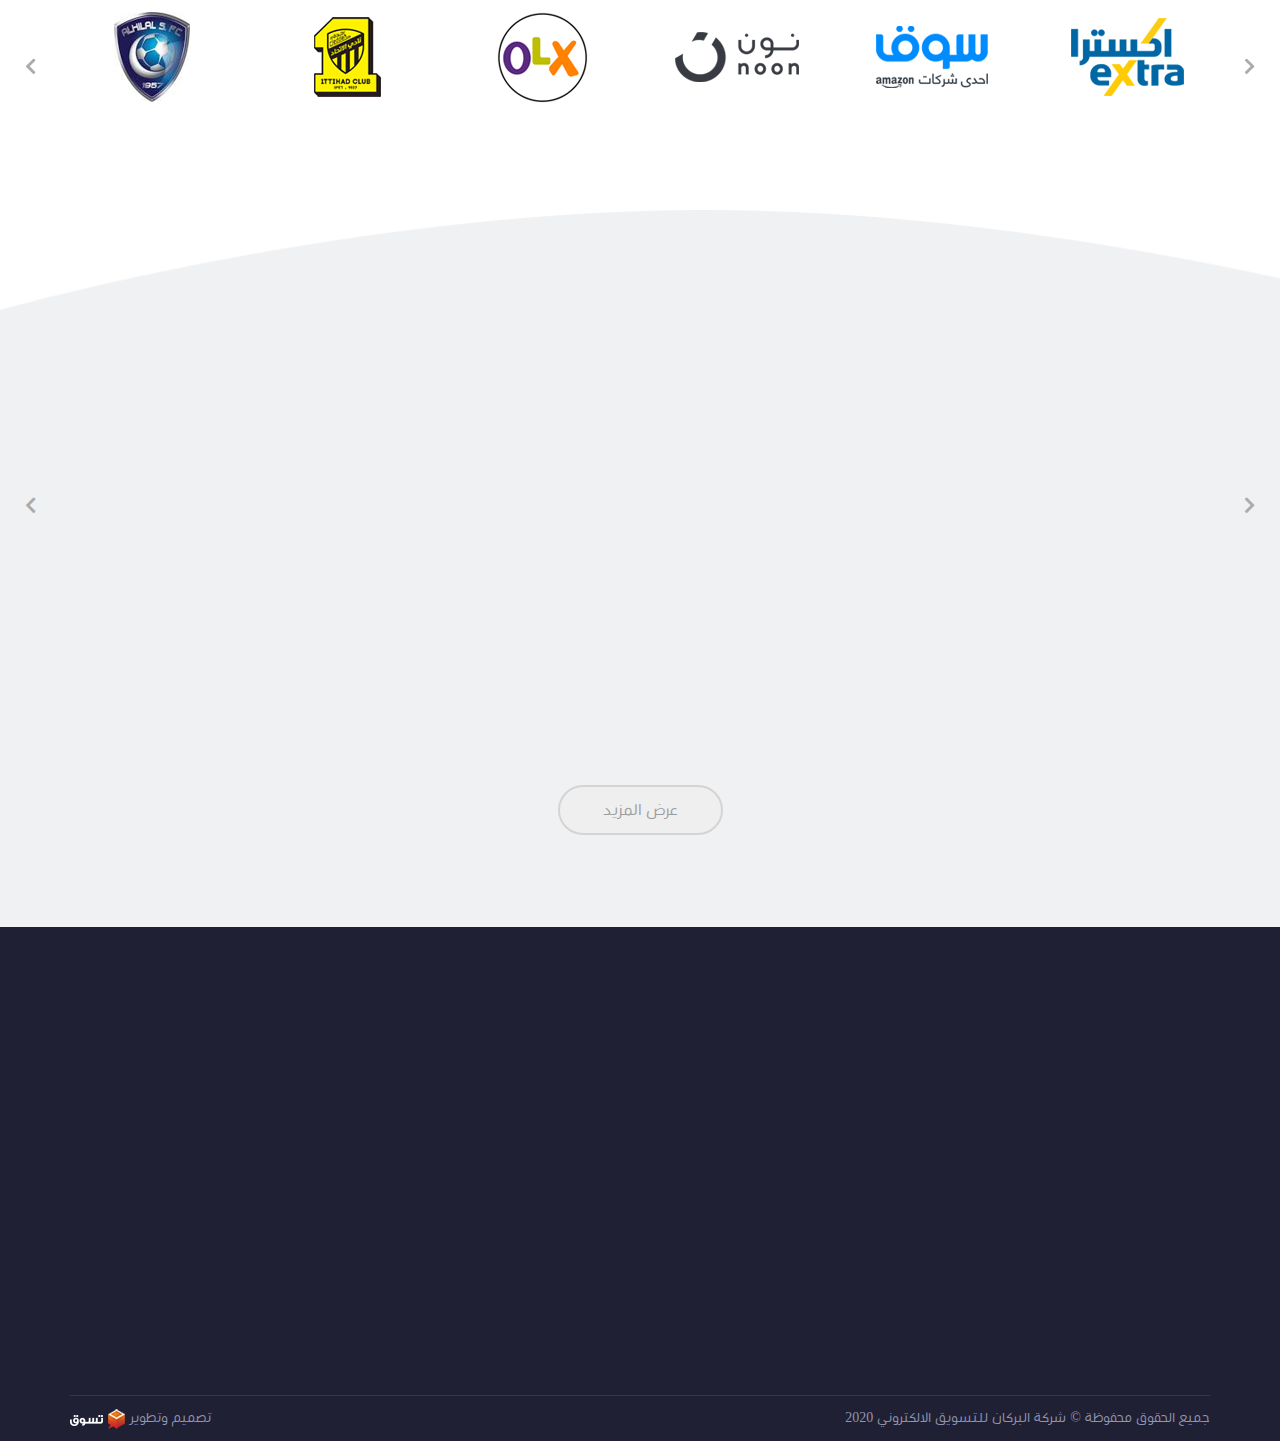
==== commit 02107487: "Update index.html" ====
--- a/index.html
+++ b/index.html
@@ -16,8 +16,56 @@
   </head>
   <body>
     <div class="pre-loader">
-      <div class="content"><img src="images/logo.png" alt="logo"/>
+      <div class="content"><img src="images/logo-c.png" alt="logo"/>
         <div class="progress-bar"><span class="bar"><span class="progress"></span></span></div>
+      </div>
+    </div>
+    <div class="call-us-form">
+      <div class="form">
+        <div class="container">
+          <div class="close"><i class="fa fa-times"></i></div>
+          <h2 class="form-header">اتصل بنا</h2>
+          <div class="row">
+            <div class="col-md-6">
+              <label class="req" for="">الاسم بالكامل</label>
+              <input type="text"/>
+            </div>
+            <div class="col-md-6">
+              <label class="req" for="">البريد الالكترونى</label>
+              <input type="text"/>
+            </div>
+            <div class="col-md-6">
+              <label class="req" for="">رقم الجوال</label>
+              <input type="text"/>
+            </div>
+            <div class="col-md-6">
+              <label class="req" for="">نوع الخدمة</label>
+              <select name="">
+                <option value=""></option>
+                <option value="">الإعلان في منصات التواصل</option>
+                <option value="">إعلان في حساب مشهور</option>
+                <option value="">رسائل جوال دعائية</option>
+                <option value="">تغطية لمشهور</option>
+                <option value="">إستشارات وخطط تسويقية</option>
+                <option value="">تصميم بوست مؤثر إحترافي</option>
+                <option value="">تصميم فيديو موشن مرئي وصوتي</option>
+                <option value="">تصميم متاجر إلكترونية</option>
+                <option value="">تصميم مواقع إلكترونية</option>
+              </select>
+            </div>
+            <div class="col-md-12">
+              <label for="">كود الخصم</label>
+              <input type="text"/>
+            </div>
+            <div class="col-md-12">
+              <label for="">ملاحظات</label>
+              <textarea name=""></textarea>
+            </div>
+            <div class="col-md-12">
+              <button class="send-btn">ارسال الطلب</button>
+            </div>
+          </div>
+        </div>
       </div>
     </div>
     <div class="fixed-nav">
@@ -28,7 +76,7 @@
     <div class="fixed-container">
       <div class="fixed-menu">
         <div class="close"><i class="fa fa-times"></i></div>
-        <button class="call-us"><a href="tel: "><i class="fa fa-heart"></i><span>اتصل بنا</span></a></button>
+        <button class="call-us"><a href="#!"><i class="fa fa-heart"></i><span>اتصل بنا</span></a></button>
         <ul class="list-unstyled nav-list">
           <li><a href="#">الرئيسية</a></li>
           <li class="slide">خدماتنا
@@ -87,7 +135,7 @@
             <div class="ellipse-3">
               <div class="ellipse-2">
                 <div class="ellipse-1">
-                  <button class="contact"><a href="tel: 0538657543"><i class="fa fa-heart"></i><span>اتصل بنا</span></a></button>
+                  <button class="contact"><a href="#!"><i class="fa fa-heart"></i><span>اتصل بنا</span></a></button>
                 </div>
               </div>
             </div>
@@ -150,27 +198,27 @@
     <div class="our-work">
       <h2 class="our-work-header">أعمالنا ومشروعاتنا</h2>
       <div class="our-work-nav">
-        <div class="all" data-aos="zoom-in" data-aos-duration="500">عرض الكل</div>
+        <div class="all active" data-aos="zoom-in" data-aos-duration="500">عرض الكل</div>
         <div class="one" data-aos="zoom-in" data-aos-duration="700">موشن جرافيك</div>
         <div class="two" data-aos="zoom-in" data-aos-duration="900">تصميم بوست</div>
         <div class="three" data-aos="zoom-in" data-aos-duration="1100">تصميم مواقع</div>
         <div class="four" data-aos="zoom-in" data-aos-duration="1300">تصميم متاجر</div>
       </div>
       <div class="our-work-content">
-        <div class="work-img two-show" data-aos="flip-left" data-aos-duration="500"><a href="images/our-work-1.jpg" data-fancybox="images" data-caption=""><img class="img-responsive" src="images/our-work-1.jpg" alt="our work"/></a></div>
-        <div class="work-vid one-show" data-aos="flip-left" data-aos-duration="600"><a data-fancybox="data-fancybox" href="https://www.youtube.com/watch?v=_sI_Ps7JSEk">
+        <div class="work-img two-show"><a href="images/our-work-1.jpg" data-fancybox="images" data-caption=""><img class="img-responsive" src="images/our-work-1.jpg" alt="our work"/></a></div>
+        <div class="work-vid one-show"><a data-fancybox="data-fancybox" href="https://www.youtube.com/watch?v=_sI_Ps7JSEk">
             <div class="overlay"><img class="img-responsive" src="images/play-icon-1.png" alt="play icon"/></div><img class="img-responsive" src="images/our-work-2.jpg" alt="our work"/></a></div>
-        <div class="work-img two-show" data-aos="flip-left" data-aos-duration="700"><a href="images/our-work-3.jpg" data-fancybox="images" data-caption=""><img class="img-responsive" src="images/our-work-3.jpg" alt="our work"/></a></div>
+        <div class="work-img two-show"><a href="images/our-work-3.jpg" data-fancybox="images" data-caption=""><img class="img-responsive" src="images/our-work-3.jpg" alt="our work"/></a></div>
         <div class="work-vid one-show" data-aos="flip-left" data-aos-duration="800"><a data-fancybox="data-fancybox" href="https://www.youtube.com/watch?v=_sI_Ps7JSEk">
             <div class="overlay"><img class="img-responsive" src="images/play-icon-1.png" alt="play icon"/></div><img class="img-responsive" src="images/our-work-4.jpg" alt="our work"/></a></div>
-        <div class="work-img two-show" data-aos="flip-left" data-aos-duration="900"><a href="images/our-work-5.jpg" data-fancybox="images" data-caption=""><img class="img-responsive" src="images/our-work-5.jpg" alt="our work"/></a></div>
+        <div class="work-img two-show"><a href="images/our-work-5.jpg" data-fancybox="images" data-caption=""><img class="img-responsive" src="images/our-work-5.jpg" alt="our work"/></a></div>
         <div class="work-vid one-show" data-aos="flip-left" data-aos-duration="1000"><a data-fancybox="data-fancybox" href="https://www.youtube.com/watch?v=_sI_Ps7JSEk">
             <div class="overlay"><img class="img-responsive" src="images/play-icon-1.png" alt="play icon"/></div><img class="img-responsive" src="images/our-work-6.jpg" alt="our work"/></a></div>
-        <div class="work-img three-show" data-aos="flip-left" data-aos-duration="1100"><a href="images/our-work-7.jpg" data-fancybox="images" data-caption=""><img class="img-responsive" src="images/our-work-7.jpg" alt="our work"/></a></div>
-        <div class="work-vid three-show" data-aos="flip-left" data-aos-duration="1200"><a data-fancybox="data-fancybox" href="https://www.youtube.com/watch?v=_sI_Ps7JSEk">
+        <div class="work-img three-show"><a href="images/our-work-7.jpg" data-fancybox="images" data-caption=""><img class="img-responsive" src="images/our-work-7.jpg" alt="our work"/></a></div>
+        <div class="work-vid three-show"><a data-fancybox="data-fancybox" href="https://www.youtube.com/watch?v=_sI_Ps7JSEk">
             <div class="overlay"><img class="img-responsive" src="images/play-icon-1.png" alt="play icon"/></div><img class="img-responsive" src="images/our-work-8.jpg" alt="our work"/></a></div>
-        <div class="work-img four-show" data-aos="flip-left" data-aos-duration="1300"><a href="images/our-work-9.jpg" data-fancybox="images" data-caption=""><img class="img-responsive" src="images/our-work-9.jpg" alt="our work"/></a></div>
-        <div class="work-vid four-show" data-aos="flip-left" data-aos-duration="1400"><a data-fancybox="data-fancybox" href="https://www.youtube.com/watch?v=_sI_Ps7JSEk">
+        <div class="work-img four-show"><a href="images/our-work-9.jpg" data-fancybox="images" data-caption=""><img class="img-responsive" src="images/our-work-9.jpg" alt="our work"/></a></div>
+        <div class="work-vid four-show"><a data-fancybox="data-fancybox" href="https://www.youtube.com/watch?v=_sI_Ps7JSEk">
             <div class="overlay"><img class="img-responsive" src="images/play-icon-1.png" alt="play icon"/></div><img class="img-responsive" src="images/our-work-10.jpg" alt="our work"/></a></div>
       </div>
       <div class="show-more-btn">
--- a/css/home.css
+++ b/css/home.css
@@ -239,6 +239,10 @@
 
 .owl-carousel .owl-item img {
   width: auto;
+}
+
+.overflow-h {
+  overflow-y: hidden !important;
 }
 
 /*------ header start ------*/
@@ -1661,8 +1665,10 @@
   }
   .fixed-menu {
     width: 450px;
+    max-height: 80vh;
     background-color: #fff;
-    position: absolute;
+    position: fixed;
+    overflow-y: auto;
     top: 38px;
     left: 50%;
     -webkit-transform: translateX(-50%);
@@ -2086,7 +2092,7 @@
     width: 90%;
   }
   .header {
-    height: 870px;
+    height: 880px;
   }
   .header .nav-bar .nav-list .upper {
     -webkit-box-orient: vertical;
@@ -2119,4 +2125,3 @@
   }
 }
 
-/*# sourceMappingURL=home.css.map */
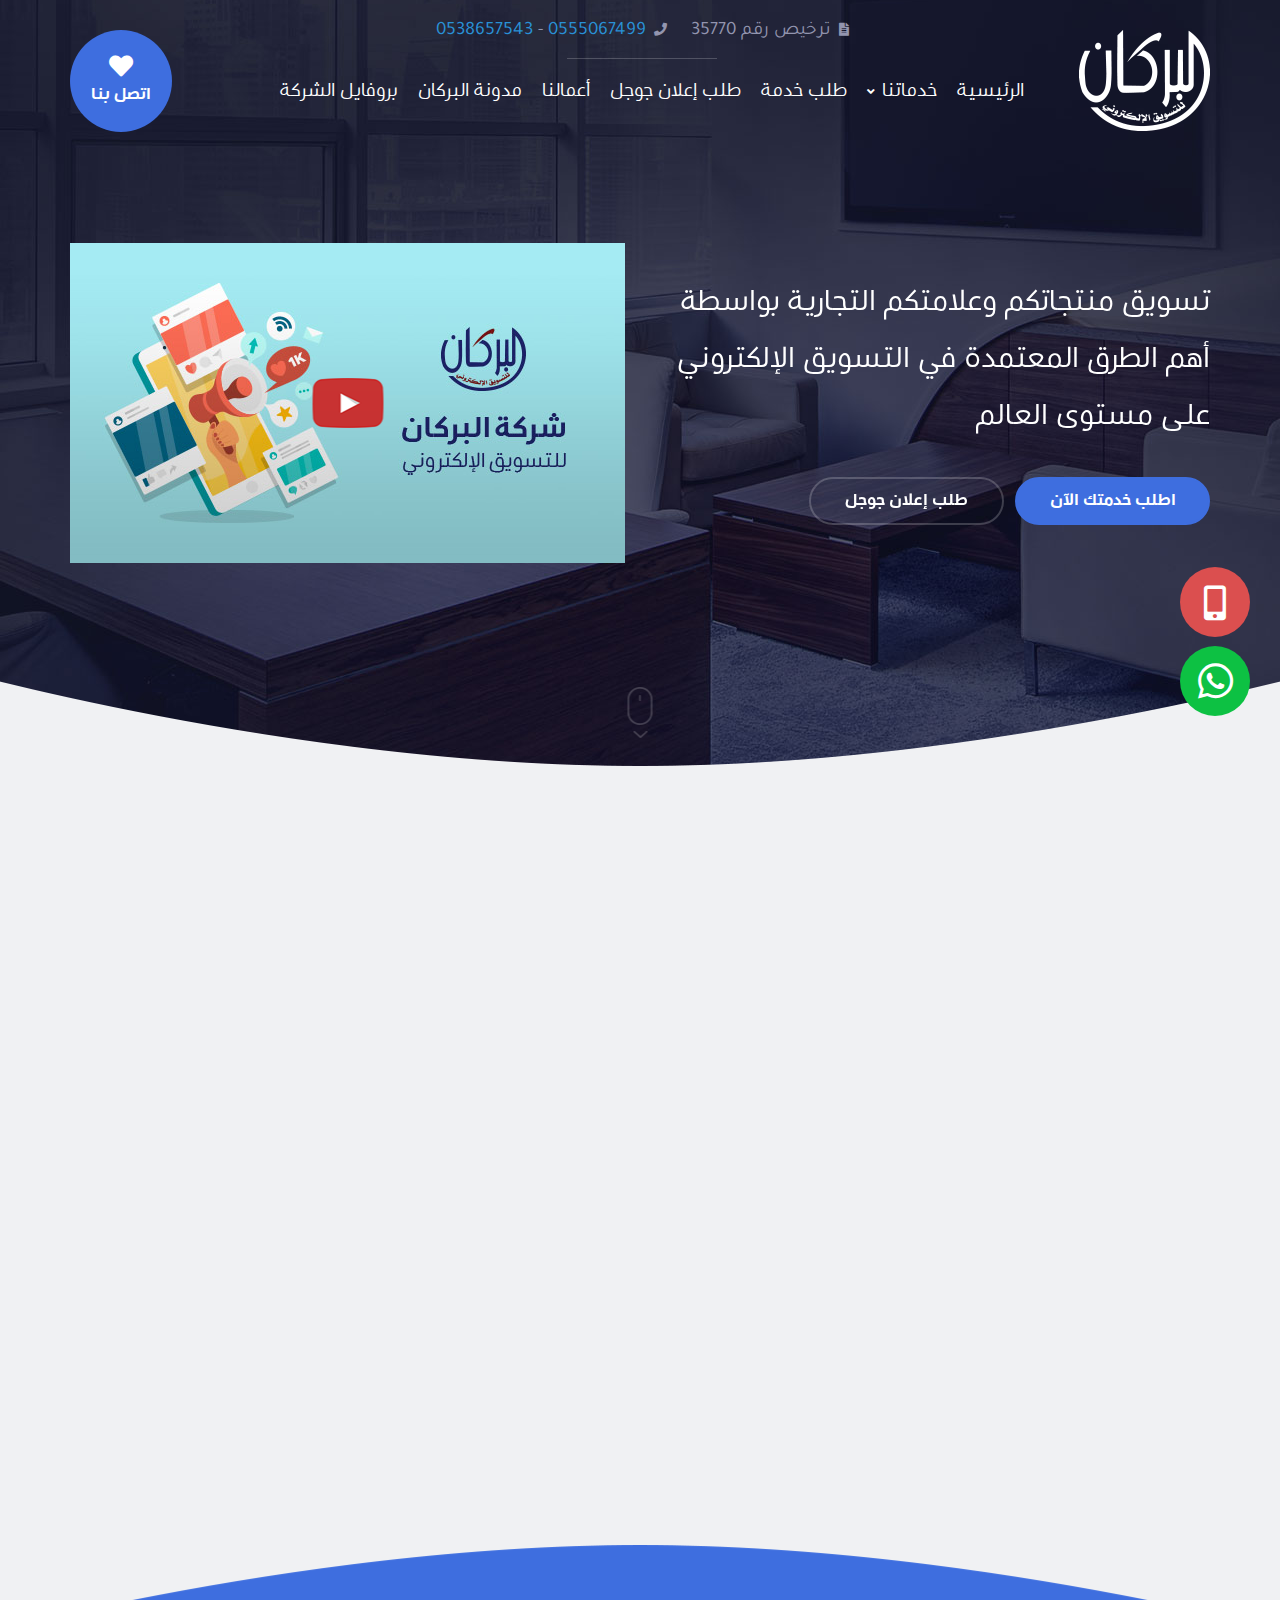
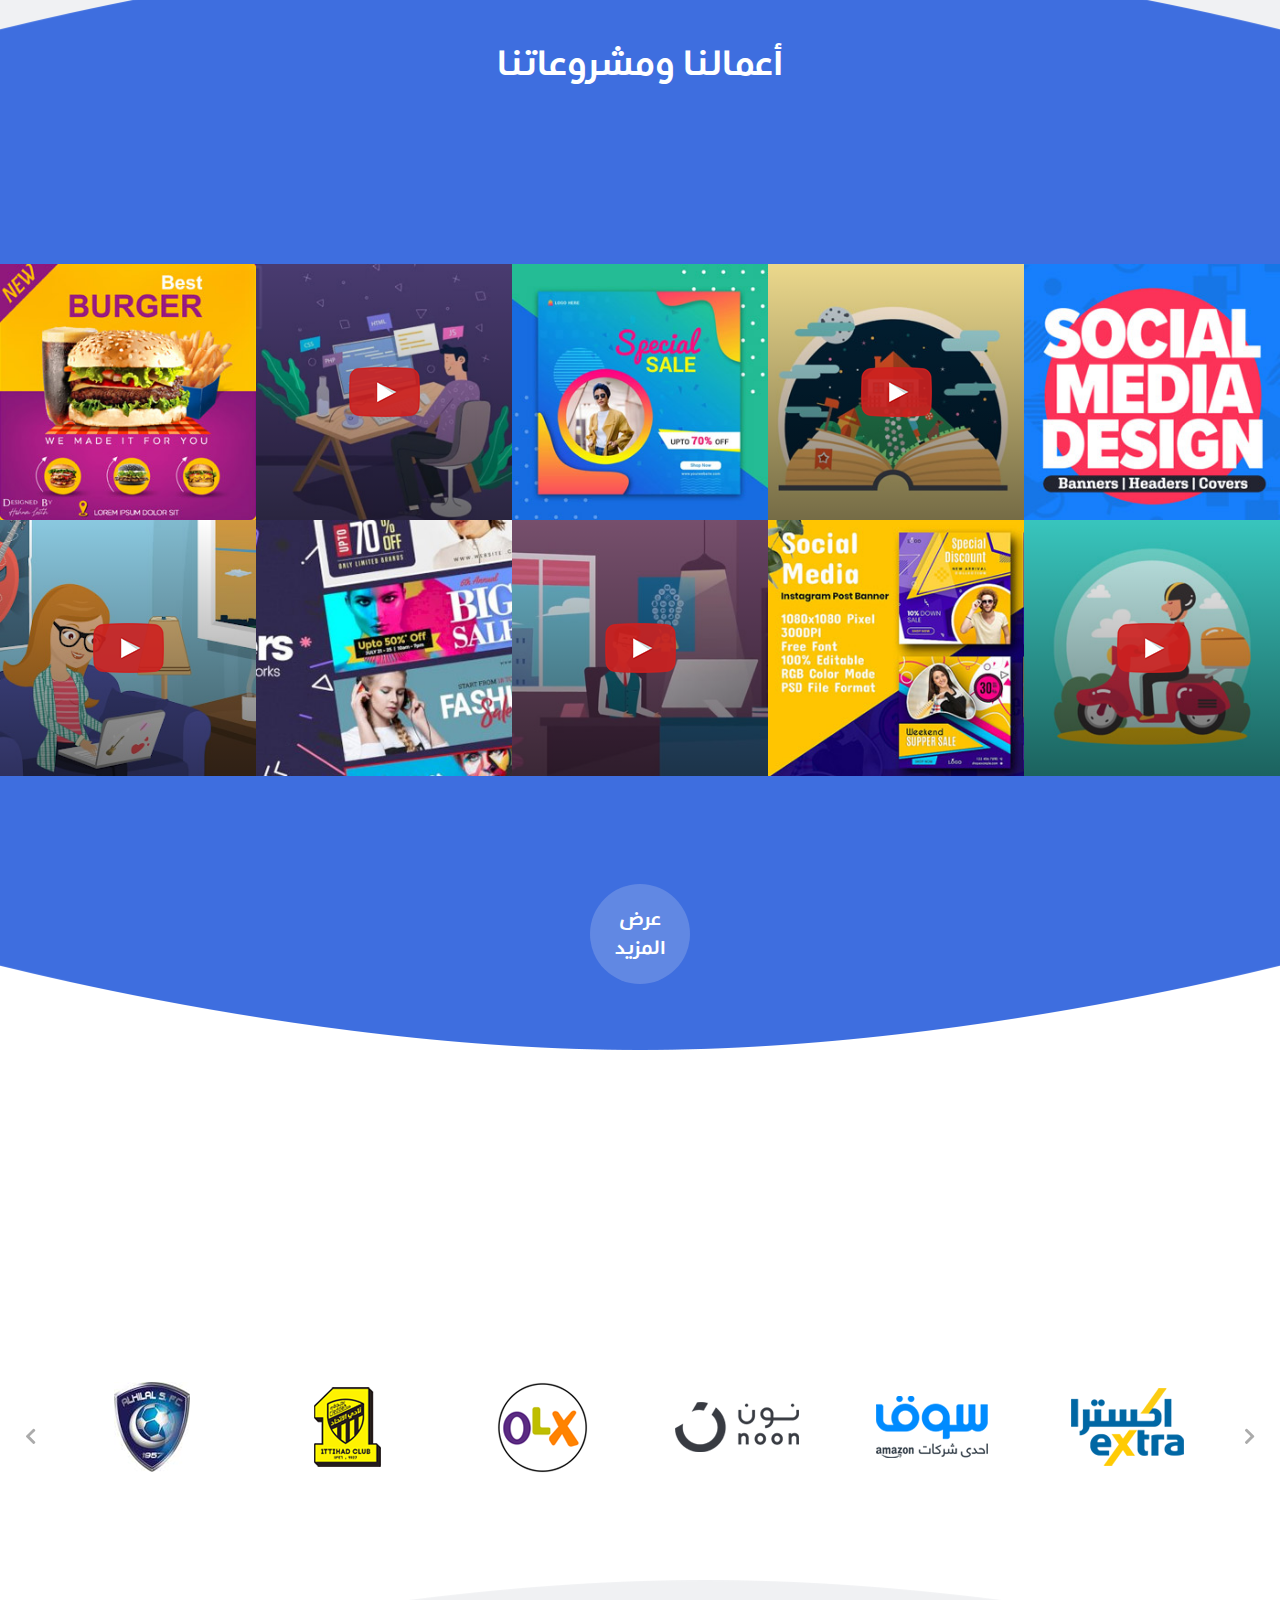
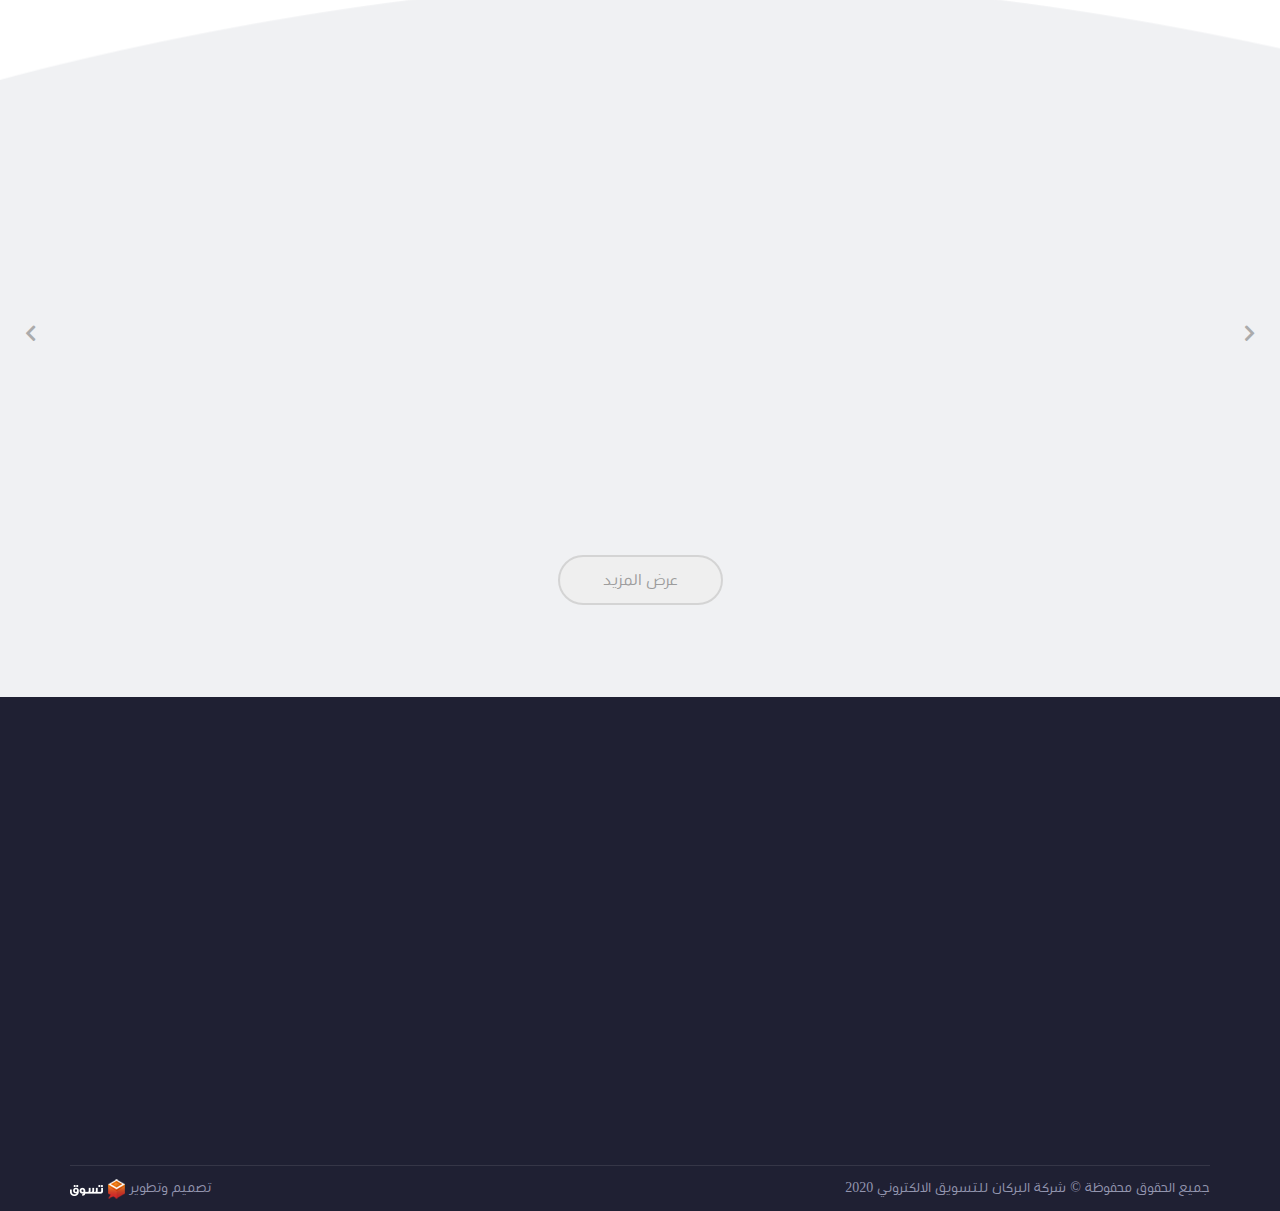
==== commit 958a2dcb: "Update index.html" ====
--- a/index.html
+++ b/index.html
@@ -209,10 +209,10 @@
         <div class="work-vid one-show"><a data-fancybox="data-fancybox" href="https://www.youtube.com/watch?v=_sI_Ps7JSEk">
             <div class="overlay"><img class="img-responsive" src="images/play-icon-1.png" alt="play icon"/></div><img class="img-responsive" src="images/our-work-2.jpg" alt="our work"/></a></div>
         <div class="work-img two-show"><a href="images/our-work-3.jpg" data-fancybox="images" data-caption=""><img class="img-responsive" src="images/our-work-3.jpg" alt="our work"/></a></div>
-        <div class="work-vid one-show" data-aos="flip-left" data-aos-duration="800"><a data-fancybox="data-fancybox" href="https://www.youtube.com/watch?v=_sI_Ps7JSEk">
+        <div class="work-vid one-show"><a data-fancybox="data-fancybox" href="https://www.youtube.com/watch?v=_sI_Ps7JSEk">
             <div class="overlay"><img class="img-responsive" src="images/play-icon-1.png" alt="play icon"/></div><img class="img-responsive" src="images/our-work-4.jpg" alt="our work"/></a></div>
         <div class="work-img two-show"><a href="images/our-work-5.jpg" data-fancybox="images" data-caption=""><img class="img-responsive" src="images/our-work-5.jpg" alt="our work"/></a></div>
-        <div class="work-vid one-show" data-aos="flip-left" data-aos-duration="1000"><a data-fancybox="data-fancybox" href="https://www.youtube.com/watch?v=_sI_Ps7JSEk">
+        <div class="work-vid one-show"><a data-fancybox="data-fancybox" href="https://www.youtube.com/watch?v=_sI_Ps7JSEk">
             <div class="overlay"><img class="img-responsive" src="images/play-icon-1.png" alt="play icon"/></div><img class="img-responsive" src="images/our-work-6.jpg" alt="our work"/></a></div>
         <div class="work-img three-show"><a href="images/our-work-7.jpg" data-fancybox="images" data-caption=""><img class="img-responsive" src="images/our-work-7.jpg" alt="our work"/></a></div>
         <div class="work-vid three-show"><a data-fancybox="data-fancybox" href="https://www.youtube.com/watch?v=_sI_Ps7JSEk">
--- a/css/home.css
+++ b/css/home.css
@@ -70,7 +70,7 @@
   right: 0;
   bottom: 0;
   z-index: 9999;
-  background-color: #3e6edf;
+  background-color: #fff;
   display: -webkit-box;
   display: -ms-flexbox;
   display: flex;
@@ -165,7 +165,7 @@
 }
 
 .pre-loader .progress-bar {
-  background-color: #2150be;
+  background-color: #d3d3d3;
   border: none;
   overflow: hidden;
   width: 200px;
@@ -176,7 +176,7 @@
 }
 
 .pre-loader .progress-bar .Shape_1 {
-  background-color: #2150be;
+  background-color: #d3d3d3;
   position: absolute;
   left: 583px;
   top: 459px;
@@ -190,7 +190,7 @@
 }
 
 .pre-loader .bar {
-  background-color: #2150be;
+  background-color: #d3d3d3;
   -webkit-box-shadow: none;
           box-shadow: none;
 }
@@ -198,7 +198,7 @@
 .pre-loader .progress {
   -webkit-animation: loader 8s ease infinite;
   animation: loader 8s ease infinite;
-  background: #cccccc;
+  background: #3e6edf;
   border: none;
   color: #fff;
   padding: 0px;
@@ -245,6 +245,147 @@
   overflow-y: hidden !important;
 }
 
+/*------ call us form start------*/
+.call-us-form {
+  display: none;
+  position: fixed;
+  top: 0;
+  left: 0;
+  right: 0;
+  bottom: 0;
+  z-index: 9999;
+  width: 100%;
+  height: 100%;
+  background-color: rgba(0, 0, 0, 0.5);
+  overflow-y: auto;
+}
+
+.call-us-form .form {
+  position: relative;
+  background-color: #fff;
+  position: absolute;
+  top: 20px;
+  left: 50%;
+  -webkit-transform: translateX(-50%);
+          transform: translateX(-50%);
+  padding: 40px 50px;
+  margin: 0 0 20px 0;
+}
+
+.call-us-form .form .close {
+  font-size: 24px;
+  position: absolute;
+  top: 20px;
+  left: 20px;
+}
+
+.call-us-form .form .form-header {
+  text-align: center;
+  font-family: ar-reg;
+  font-size: 30px;
+  margin: 0 0 40px 0;
+}
+
+.call-us-form .form label {
+  position: relative;
+  width: -webkit-max-content;
+  width: -moz-max-content;
+  width: max-content;
+  font-family: ar-reg;
+  font-size: 18px;
+  font-weight: normal;
+  display: block;
+  margin: 20px 0 5px 0;
+}
+
+.call-us-form .form label.req::after {
+  content: "*";
+  position: absolute;
+  left: -12px;
+  top: 60%;
+  -webkit-transform: translateY(-50%);
+          transform: translateY(-50%);
+  font-size: 12px;
+  color: #db4f4f;
+}
+
+.call-us-form .form input {
+  outline: none;
+  width: 100%;
+  height: 45px;
+  border: 2px solid #d3d3d3;
+  padding: 0 20px;
+  -webkit-transition: all .5s ease-in-out;
+  transition: all .5s ease-in-out;
+}
+
+.call-us-form .form input:hover, .call-us-form .form input:focus {
+  border: 2px solid #3e6edf;
+}
+
+.call-us-form .form select {
+  outline: none;
+  width: 100%;
+  height: 45px;
+  border: 2px solid #d3d3d3;
+  padding: 0 20px;
+  font-family: ar-reg;
+  -webkit-transition: all .5s ease-in-out;
+  transition: all .5s ease-in-out;
+}
+
+.call-us-form .form select option {
+  font-family: ar-reg;
+  font-size: 16px;
+  color: #444;
+  padding: 5px 0;
+}
+
+.call-us-form .form select option:nth-of-type(1) {
+  display: none;
+}
+
+.call-us-form .form select:hover, .call-us-form .form select:focus {
+  border: 2px solid #3e6edf;
+}
+
+.call-us-form .form textarea {
+  outline: none;
+  width: 100%;
+  height: 120px;
+  border: 2px solid #d3d3d3;
+  padding: 10px 20px;
+  resize: none;
+  -webkit-transition: all .5s ease-in-out;
+  transition: all .5s ease-in-out;
+}
+
+.call-us-form .form textarea:hover, .call-us-form .form textarea:focus {
+  border: 2px solid #3e6edf;
+}
+
+.call-us-form .form .send-btn {
+  border: none;
+  outline: none;
+  width: 160px;
+  height: 42px;
+  background-color: #3e6edf;
+  border-radius: 50px;
+  font-family: ar-reg;
+  font-size: 18px;
+  color: #fff;
+  margin: 20px 0;
+  -webkit-transition: all .5s ease-in-out;
+  transition: all .5s ease-in-out;
+}
+
+.call-us-form .form .send-btn:hover, .call-us-form .form .send-btn:focus {
+  background-color: #fff;
+  border: 2px solid #3e6edf;
+  color: #3e6edf;
+}
+
+/*------ call us form end------*/
 /*------ header start ------*/
 .header {
   position: relative;
@@ -267,6 +408,8 @@
       -ms-flex-pack: start;
           justify-content: flex-start;
   padding: 30px 0 0 0;
+  -webkit-transition: all .4s ease-in-out;
+  transition: all .4s ease-in-out;
 }
 
 .header .nav-bar .logo {
@@ -347,7 +490,7 @@
   font-size: 19px;
   color: #fff;
   line-height: 1.312;
-  margin: 0 0 0 22px;
+  margin: 0 0 0 20px;
   cursor: pointer;
   -webkit-transition: all .3s ease-in-out;
   transition: all .3s ease-in-out;
@@ -457,18 +600,6 @@
   position: absolute;
   top: -25px;
   left: -40px;
-}
-
-.header .nav-bar .contact-us-icon:hover {
-  -webkit-transform: scale(0.92);
-          transform: scale(0.92);
-}
-
-.header .nav-bar .contact-us-icon .ellipse-3 {
-  border-style: solid;
-  border-width: 2px;
-  border-color: rgba(255, 255, 255, 0.051);
-  border-radius: 50%;
   width: 212px;
   height: 212px;
   display: -webkit-box;
@@ -482,13 +613,10 @@
           align-items: center;
 }
 
-.header .nav-bar .contact-us-icon .ellipse-3 .ellipse-2 {
-  border-style: solid;
-  border-width: 2px;
-  border-color: rgba(255, 255, 255, 0.102);
+.header .nav-bar .contact-us-icon .ellipse-3 {
+  -webkit-transition: all .5s ease-in-out;
+  transition: all .5s ease-in-out;
   border-radius: 50%;
-  width: 164px;
-  height: 164px;
   display: -webkit-box;
   display: -ms-flexbox;
   display: flex;
@@ -498,15 +626,20 @@
   -webkit-box-align: center;
       -ms-flex-align: center;
           align-items: center;
-}
-
-.header .nav-bar .contact-us-icon .ellipse-3 .ellipse-2 .ellipse-1 {
-  border-color: rgba(255, 255, 255, 0.2);
-  border-style: solid;
-  border-width: 2px;
+  -webkit-animation-name: waves;
+          animation-name: waves;
+  -webkit-animation-duration: 3s;
+          animation-duration: 3s;
+  -webkit-animation-delay: 0s;
+          animation-delay: 0s;
+  -webkit-animation-iteration-count: infinite;
+          animation-iteration-count: infinite;
+}
+
+.header .nav-bar .contact-us-icon .ellipse-3 .ellipse-2 {
+  -webkit-transition: all .5s ease-in-out;
+  transition: all .5s ease-in-out;
   border-radius: 50%;
-  width: 128px;
-  height: 128px;
   display: -webkit-box;
   display: -ms-flexbox;
   display: flex;
@@ -516,9 +649,45 @@
   -webkit-box-align: center;
       -ms-flex-align: center;
           align-items: center;
+  -webkit-animation-name: waves;
+          animation-name: waves;
+  -webkit-animation-duration: 3s;
+          animation-duration: 3s;
+  -webkit-animation-delay: 1s;
+          animation-delay: 1s;
+  -webkit-animation-iteration-count: infinite;
+          animation-iteration-count: infinite;
+}
+
+.header .nav-bar .contact-us-icon .ellipse-3 .ellipse-2 .ellipse-1 {
+  -webkit-transition: all .5s ease-in-out;
+  transition: all .5s ease-in-out;
+  border-radius: 50%;
+  display: -webkit-box;
+  display: -ms-flexbox;
+  display: flex;
+  -webkit-box-pack: center;
+      -ms-flex-pack: center;
+          justify-content: center;
+  -webkit-box-align: center;
+      -ms-flex-align: center;
+          align-items: center;
+  -webkit-animation-name: waves;
+          animation-name: waves;
+  -webkit-animation-duration: 3s;
+          animation-duration: 3s;
+  -webkit-animation-delay: 2s;
+          animation-delay: 2s;
+  -webkit-animation-iteration-count: infinite;
+          animation-iteration-count: infinite;
 }
 
 .header .nav-bar .contact-us-icon .ellipse-3 .ellipse-2 .ellipse-1 .contact {
+  position: absolute;
+  top: 50%;
+  left: 50%;
+  -webkit-transform: translate(-50%, -50%);
+          transform: translate(-50%, -50%);
   outline: none;
   border: none;
   width: 102px;
@@ -554,12 +723,192 @@
   font-size: 17px;
 }
 
+@-webkit-keyframes waves {
+  0% {
+    border-color: rgba(255, 255, 255, 0.2);
+    border-style: solid;
+    border-width: 2px;
+    width: 105px;
+    height: 105px;
+  }
+  25% {
+    border-style: solid;
+    border-width: 2px;
+    border-color: rgba(255, 255, 255, 0.102);
+    width: 128px;
+    height: 128px;
+  }
+  50% {
+    border-style: solid;
+    border-width: 2px;
+    border-color: rgba(255, 255, 255, 0.051);
+    width: 164px;
+    height: 164px;
+  }
+  100% {
+    border-color: rgba(255, 255, 255, 0);
+    width: 212px;
+    height: 212px;
+  }
+}
+
+@keyframes waves {
+  0% {
+    border-color: rgba(255, 255, 255, 0.2);
+    border-style: solid;
+    border-width: 2px;
+    width: 105px;
+    height: 105px;
+  }
+  25% {
+    border-style: solid;
+    border-width: 2px;
+    border-color: rgba(255, 255, 255, 0.102);
+    width: 128px;
+    height: 128px;
+  }
+  50% {
+    border-style: solid;
+    border-width: 2px;
+    border-color: rgba(255, 255, 255, 0.051);
+    width: 164px;
+    height: 164px;
+  }
+  100% {
+    border-color: rgba(255, 255, 255, 0);
+    width: 212px;
+    height: 212px;
+  }
+}
+
+.header .nav-bar.fixed {
+  position: fixed;
+  background-color: white;
+  width: 100%;
+  left: 0;
+  top: 0;
+  z-index: 999;
+  padding: 15px 105px;
+  display: -webkit-box;
+  display: -ms-flexbox;
+  display: flex;
+  -webkit-box-pack: center;
+      -ms-flex-pack: center;
+          justify-content: center;
+  -webkit-box-align: center;
+      -ms-flex-align: center;
+          align-items: center;
+}
+
+.header .nav-bar.fixed .logo {
+  width: 120px;
+}
+
+.header .nav-bar.fixed .logo img {
+  content: url("../images/logo-c.png");
+}
+
+.header .nav-bar.fixed .nav-list .upper {
+  display: none;
+}
+
+.header .nav-bar.fixed .nav-list > ul {
+  margin: 0 0 0 0;
+}
+
+.header .nav-bar.fixed .nav-list > ul li {
+  color: #444;
+}
+
+.header .nav-bar.fixed .nav-list > ul li:hover {
+  color: #3e6edf;
+}
+
+.header .nav-bar.fixed .nav-list > ul li.hover::after {
+  color: #444;
+}
+
+.header .nav-bar.fixed .nav-list > ul li.hover:hover::after {
+  color: #3e6edf;
+}
+
+.header .nav-bar.fixed .nav-list > ul li.hover:hover ul {
+  top: 30px;
+  -webkit-box-shadow: 0px 0px 25px -15px rgba(0, 0, 0, 0.75);
+          box-shadow: 0px 0px 25px -15px rgba(0, 0, 0, 0.75);
+}
+
+.header .nav-bar.fixed .nav-list > ul li.hover:hover ul::before {
+  -webkit-box-shadow: 0px 0px 25px -15px rgba(0, 0, 0, 0.75);
+          box-shadow: 0px 0px 25px -15px rgba(0, 0, 0, 0.75);
+}
+
+.header .nav-bar.fixed .contact-us-icon {
+  width: unset;
+  height: unset;
+  position: relative;
+  top: unset;
+  left: unset;
+  margin-right: auto;
+}
+
+.header .nav-bar.fixed .contact-us-icon .ellipse-3 {
+  -webkit-animation: unset;
+          animation: unset;
+}
+
+.header .nav-bar.fixed .contact-us-icon .ellipse-3 .ellipse-2 {
+  -webkit-animation: unset;
+          animation: unset;
+}
+
+.header .nav-bar.fixed .contact-us-icon .ellipse-3 .ellipse-2 .ellipse-1 {
+  -webkit-animation: unset;
+          animation: unset;
+}
+
+.header .nav-bar.fixed .contact-us-icon .ellipse-3 .ellipse-2 .ellipse-1 .contact {
+  position: relative;
+  top: unset;
+  left: unset;
+  -webkit-transform: translate(0%, 0%);
+          transform: translate(0%, 0%);
+  width: 150px;
+  height: 45px;
+  border-radius: 50px;
+  -webkit-transition: all .3s ease-in-out;
+  transition: all .3s ease-in-out;
+}
+
+.header .nav-bar.fixed .contact-us-icon .ellipse-3 .ellipse-2 .ellipse-1 .contact:hover {
+  border: 2px solid #3e6edf;
+  background-color: #fff;
+}
+
+.header .nav-bar.fixed .contact-us-icon .ellipse-3 .ellipse-2 .ellipse-1 .contact:hover a {
+  color: #3e6edf;
+}
+
+.header .nav-bar.fixed .contact-us-icon .ellipse-3 .ellipse-2 .ellipse-1 .contact a {
+  -webkit-box-orient: horizontal;
+  -webkit-box-direction: normal;
+      -ms-flex-direction: row;
+          flex-direction: row;
+  -webkit-transition: all .3s ease-in-out;
+  transition: all .3s ease-in-out;
+}
+
+.header .nav-bar.fixed .contact-us-icon .ellipse-3 .ellipse-2 .ellipse-1 .contact a i {
+  padding: 0 0 0 8px;
+  font-size: 18px;
+}
+
 .header .header-inner {
   margin: 112px 0 0 0;
 }
 
 .header .header-inner .inner-text {
-  padding: 45px 0 0 0;
+  padding: 30px 0 0 0;
 }
 
 .header .header-inner .inner-text p {
@@ -568,7 +917,7 @@
   font-family: ar-reg;
   font-size: 30px;
   color: white;
-  line-height: 1.6;
+  line-height: 1.9;
 }
 
 .header .header-inner .inner-btns {
@@ -595,8 +944,10 @@
 }
 
 .header .header-inner .inner-btns button:nth-of-type(1):hover {
-  -webkit-transform: scale(0.95);
-          transform: scale(0.95);
+  background-color: transparent;
+  border-style: solid;
+  border-width: 2px;
+  border-color: rgba(255, 255, 255, 0.2);
 }
 
 .header .header-inner .inner-btns button:nth-of-type(2) {
@@ -607,8 +958,8 @@
 }
 
 .header .header-inner .inner-btns button:nth-of-type(2):hover {
-  -webkit-transform: scale(0.95);
-          transform: scale(0.95);
+  background-color: #3e6edf;
+  border: 2px solid #3e6edf;
 }
 
 .header .header-inner .inner-vid {
@@ -681,7 +1032,7 @@
 .header .fixed-icons .phone i {
   -webkit-transition: all .3s ease-in-out;
   transition: all .3s ease-in-out;
-  font-size: 39px;
+  font-size: 35px;
 }
 
 .header .fixed-icons .phone:hover i {
@@ -696,7 +1047,7 @@
 .header .fixed-icons .whats-app i {
   -webkit-transition: all .3s ease-in-out;
   transition: all .3s ease-in-out;
-  font-size: 46px;
+  font-size: 40px;
 }
 
 .header .fixed-icons .whats-app:hover i {
@@ -955,6 +1306,12 @@
   transition: all .5s ease-in-out;
 }
 
+.our-work .our-work-nav div.active {
+  border-color: #fff;
+  background-color: #fff;
+  color: #3e6edf;
+}
+
 .our-work .our-work-nav div:hover {
   border-color: #fff;
   background-color: #fff;
@@ -1021,6 +1378,8 @@
 }
 
 .our-work .show-more-btn {
+  width: 212px;
+  height: 212px;
   position: absolute;
   bottom: 10px;
   left: 50%;
@@ -1028,20 +1387,6 @@
           transform: translateX(-50%);
   -webkit-transition: all .5s ease-in-out;
   transition: all .5s ease-in-out;
-}
-
-.our-work .show-more-btn:hover {
-  -webkit-transform: translateX(-50%) scale(0.95);
-          transform: translateX(-50%) scale(0.95);
-}
-
-.our-work .show-more-btn .ellipse-3 {
-  width: 212px;
-  height: 212px;
-  border-style: solid;
-  border-width: 2px;
-  border-color: rgba(255, 255, 255, 0.051);
-  border-radius: 50%;
   display: -webkit-box;
   display: -ms-flexbox;
   display: flex;
@@ -1051,16 +1396,11 @@
   -webkit-box-align: center;
       -ms-flex-align: center;
           align-items: center;
+}
+
+.our-work .show-more-btn .ellipse-3 {
   -webkit-transition: all .5s ease-in-out;
   transition: all .5s ease-in-out;
-}
-
-.our-work .show-more-btn .ellipse-3 .ellipse-2 {
-  width: 164px;
-  height: 164px;
-  border-style: solid;
-  border-width: 2px;
-  border-color: rgba(255, 255, 255, 0.102);
   border-radius: 50%;
   display: -webkit-box;
   display: -ms-flexbox;
@@ -1071,16 +1411,19 @@
   -webkit-box-align: center;
       -ms-flex-align: center;
           align-items: center;
+  -webkit-animation-name: waves;
+          animation-name: waves;
+  -webkit-animation-duration: 3s;
+          animation-duration: 3s;
+  -webkit-animation-delay: 0s;
+          animation-delay: 0s;
+  -webkit-animation-iteration-count: infinite;
+          animation-iteration-count: infinite;
+}
+
+.our-work .show-more-btn .ellipse-3 .ellipse-2 {
   -webkit-transition: all .5s ease-in-out;
   transition: all .5s ease-in-out;
-}
-
-.our-work .show-more-btn .ellipse-3 .ellipse-2 .ellipse-1 {
-  width: 128px;
-  height: 128px;
-  border-style: solid;
-  border-width: 2px;
-  border-color: rgba(255, 255, 255, 0.2);
   border-radius: 50%;
   display: -webkit-box;
   display: -ms-flexbox;
@@ -1091,11 +1434,45 @@
   -webkit-box-align: center;
       -ms-flex-align: center;
           align-items: center;
+  -webkit-animation-name: waves;
+          animation-name: waves;
+  -webkit-animation-duration: 3s;
+          animation-duration: 3s;
+  -webkit-animation-delay: 1s;
+          animation-delay: 1s;
+  -webkit-animation-iteration-count: infinite;
+          animation-iteration-count: infinite;
+}
+
+.our-work .show-more-btn .ellipse-3 .ellipse-2 .ellipse-1 {
   -webkit-transition: all .5s ease-in-out;
   transition: all .5s ease-in-out;
+  border-radius: 50%;
+  display: -webkit-box;
+  display: -ms-flexbox;
+  display: flex;
+  -webkit-box-pack: center;
+      -ms-flex-pack: center;
+          justify-content: center;
+  -webkit-box-align: center;
+      -ms-flex-align: center;
+          align-items: center;
+  -webkit-animation-name: waves;
+          animation-name: waves;
+  -webkit-animation-duration: 3s;
+          animation-duration: 3s;
+  -webkit-animation-delay: 2s;
+          animation-delay: 2s;
+  -webkit-animation-iteration-count: infinite;
+          animation-iteration-count: infinite;
 }
 
 .our-work .show-more-btn .ellipse-3 .ellipse-2 .ellipse-1 button {
+  position: absolute;
+  top: 50%;
+  left: 50%;
+  -webkit-transform: translate(-50%, -50%);
+          transform: translate(-50%, -50%);
   width: 100px;
   height: 100px;
   outline: none;
@@ -1116,6 +1493,35 @@
   color: inherit;
 }
 
+@keyframes waves {
+  0% {
+    border-color: rgba(255, 255, 255, 0.2);
+    border-style: solid;
+    border-width: 2px;
+    width: 105px;
+    height: 105px;
+  }
+  25% {
+    border-style: solid;
+    border-width: 2px;
+    border-color: rgba(255, 255, 255, 0.102);
+    width: 128px;
+    height: 128px;
+  }
+  50% {
+    border-style: solid;
+    border-width: 2px;
+    border-color: rgba(255, 255, 255, 0.051);
+    width: 164px;
+    height: 164px;
+  }
+  100% {
+    border-color: rgba(255, 255, 255, 0);
+    width: 212px;
+    height: 212px;
+  }
+}
+
 /*------ our work end ------*/
 /*------ our clients start ------*/
 .our-clients {
@@ -1275,7 +1681,7 @@
 .news .news-content .owl-carousel .owl-nav {
   width: 100%;
   position: absolute;
-  top: 25%;
+  top: 40%;
   -webkit-transform: translateY(-50%);
           transform: translateY(-50%);
   font-size: 18px;
@@ -1560,45 +1966,46 @@
 }
 
 /*------ responsive ------*/
+@media (min-width: 1900px) {
+  .header {
+    height: 100vh;
+    background-size: 100% 100%;
+  }
+  .header .nav-bar.fixed {
+    padding: 15px 380px !important;
+  }
+  .header .fixed-icons {
+    position: fixed;
+  }
+  .service {
+    margin: -110px 0 0 0;
+  }
+  .our-work {
+    height: 1290px;
+  }
+}
+
 @media (min-width: 1500px) {
   .header {
-    height: 1050px;
-  }
-  .service {
-    margin: -135px 0 0 0;
-    padding: 135px 0 220px 0;
+    background-size: 100% 100%;
+  }
+  .header .nav-bar.fixed {
+    padding: 15px 160px;
+  }
+  .header .nav-bar.fixed .logo {
+    margin: 0 0 0 70px;
   }
   .our-work {
-    height: 1515px;
-    margin: -135px 0 0 0;
-    padding: 160px 0 0 0;
+    background-size: 100% 100%;
   }
   .our-work .our-work-content > div > a > img {
     width: 100%;
   }
   .our-work .show-more-btn {
-    bottom: 135px;
-  }
-}
-
-@media (min-width: 1500px) and (max-width: 1900px) {
-  .header {
-    height: 830px;
-  }
-  .service {
-    margin: -135px 0 0 0;
-    padding: 135px 0 220px 0;
-  }
-  .our-work {
-    height: 1212px;
-    margin: -135px 0 0 0;
-    padding: 100px 0 0 0;
-  }
-  .our-work .our-work-content > div > a > img {
-    width: 100%;
-  }
-  .our-work .show-more-btn {
-    bottom: 60px;
+    bottom: -7px;
+  }
+  .news {
+    background-size: 100% 100%;
   }
 }
 
@@ -1654,11 +2061,11 @@
     color: #3e6edf;
   }
   .fixed-nav div i {
-    font-size: 40px;
+    font-size: 30px;
   }
   .fixed-nav div span {
     font-family: ar-reg;
-    font-size: 17px;
+    font-size: 16px;
     color: #444444;
     text-align: center;
     padding: 10px 0 0 0;
@@ -1789,7 +2196,37 @@
     display: none;
   }
   .header .nav-bar .contact-us-icon {
-    top: 35px;
+    top: 30px;
+  }
+  .header .nav-bar.fixed {
+    position: relative;
+    -webkit-box-pack: justify;
+        -ms-flex-pack: justify;
+            justify-content: space-between;
+    -webkit-box-orient: horizontal;
+    -webkit-box-direction: normal;
+        -ms-flex-direction: row;
+            flex-direction: row;
+  }
+  .header .nav-bar.fixed .logo {
+    width: 90px;
+    -webkit-box-ordinal-group: unset;
+        -ms-flex-order: unset;
+            order: unset;
+    margin: 0;
+  }
+  .header .nav-bar.fixed .contact-us-icon {
+    margin-right: unset;
+  }
+  .header .nav-bar.fixed .contact-us-icon .contact {
+    width: 120px;
+    height: 42px;
+  }
+  .header .nav-bar.fixed .contact-us-icon .contact a i {
+    font-size: 16px;
+  }
+  .header .nav-bar.fixed .contact-us-icon .contact a span {
+    font-size: 15px;
   }
   .header .header-inner {
     margin: 60px 0 0 0;
@@ -2045,7 +2482,24 @@
   }
 }
 
+@media (max-width: 767px) {
+  .call-us-form .form {
+    width: 90%;
+    padding: 40px 20px;
+  }
+}
+
 @media (max-width: 480px) {
+  .header .header-inner .inner-text p {
+    font-size: 24px;
+  }
+  .call-us-form .form {
+    width: 94%;
+    padding: 30px 0px;
+  }
+  .call-us-form .form .send-btn {
+    width: 100%;
+  }
   .service .zx-container .serv {
     font-size: 18px;
   }
@@ -2091,8 +2545,43 @@
   .fixed-menu .call-us {
     width: 90%;
   }
+  .fixed-menu .nav-list li {
+    font-size: 20px;
+  }
+  .fixed-menu .nav-list ul li {
+    font-size: 18px;
+  }
+  .call-us-form .form .form-header {
+    font-size: 24px;
+  }
+  .call-us-form .form label {
+    font-size: 16px;
+  }
+  .call-us-form .form .send-btn {
+    font-size: 16px;
+  }
+  .header .header-inner .inner-text p {
+    font-size: 20px;
+  }
+  .header .header-inner .inner-btns button {
+    font-size: 16px;
+  }
   .header {
-    height: 880px;
+    height: 850px;
+  }
+  .header .nav-bar .logo {
+    width: 100px;
+    margin: 25px 0 0 0;
+  }
+  .header .nav-bar .contact-us-icon .ellipse-3 .ellipse-2 .ellipse-1 .contact {
+    width: 82px;
+    height: 82px;
+  }
+  .header .nav-bar .contact-us-icon .ellipse-3 .ellipse-2 .ellipse-1 .contact a i {
+    font-size: 19px;
+  }
+  .header .nav-bar .contact-us-icon .ellipse-3 .ellipse-2 .ellipse-1 .contact a span {
+    font-size: 15px;
   }
   .header .nav-bar .nav-list .upper {
     -webkit-box-orient: vertical;
@@ -2101,16 +2590,52 @@
             flex-direction: column;
     text-align: center;
   }
+  .header .nav-bar .nav-list .upper .license {
+    margin: 0;
+    font-size: 17px;
+  }
+  .header .nav-bar .nav-list .upper .phone a {
+    font-size: 17px;
+  }
   .header .header-inner .inner-btns button:nth-of-type(1) {
     margin: 0 0 10px 0;
   }
+  .service .service-header {
+    font-size: 24px;
+  }
   .service .zx-container .serv {
     margin: 0 0 20px 0 !important;
+  }
+  .our-work .our-work-header {
+    font-size: 24px;
+  }
+  .our-work .show-more-btn .ellipse-3 .ellipse-2 .ellipse-1 button {
+    width: 90px;
+    height: 90px;
+    font-size: 16px;
+  }
+  .our-clients .clients-header p {
+    font-size: 24px;
+  }
+  .news .news-header {
+    font-size: 24px;
   }
   .news .news-content .news-card {
     width: 340px;
     margin: 0 auto;
   }
+  .news .news-content .news-card .news-text a:nth-of-type(1) {
+    font-size: 17px;
+  }
+  .news .news-content .news-card .news-text a:nth-of-type(2) {
+    font-size: 16px;
+  }
+  .footer .footer-slide h3 {
+    font-size: 18px;
+  }
+  .footer .footer-slide ul li {
+    font-size: 16px !important;
+  }
   .footer .footer-slide .sec-list ul {
     margin: 0 0 50px 30px;
   }
@@ -2124,4 +2649,3 @@
     width: unset;
   }
 }
-
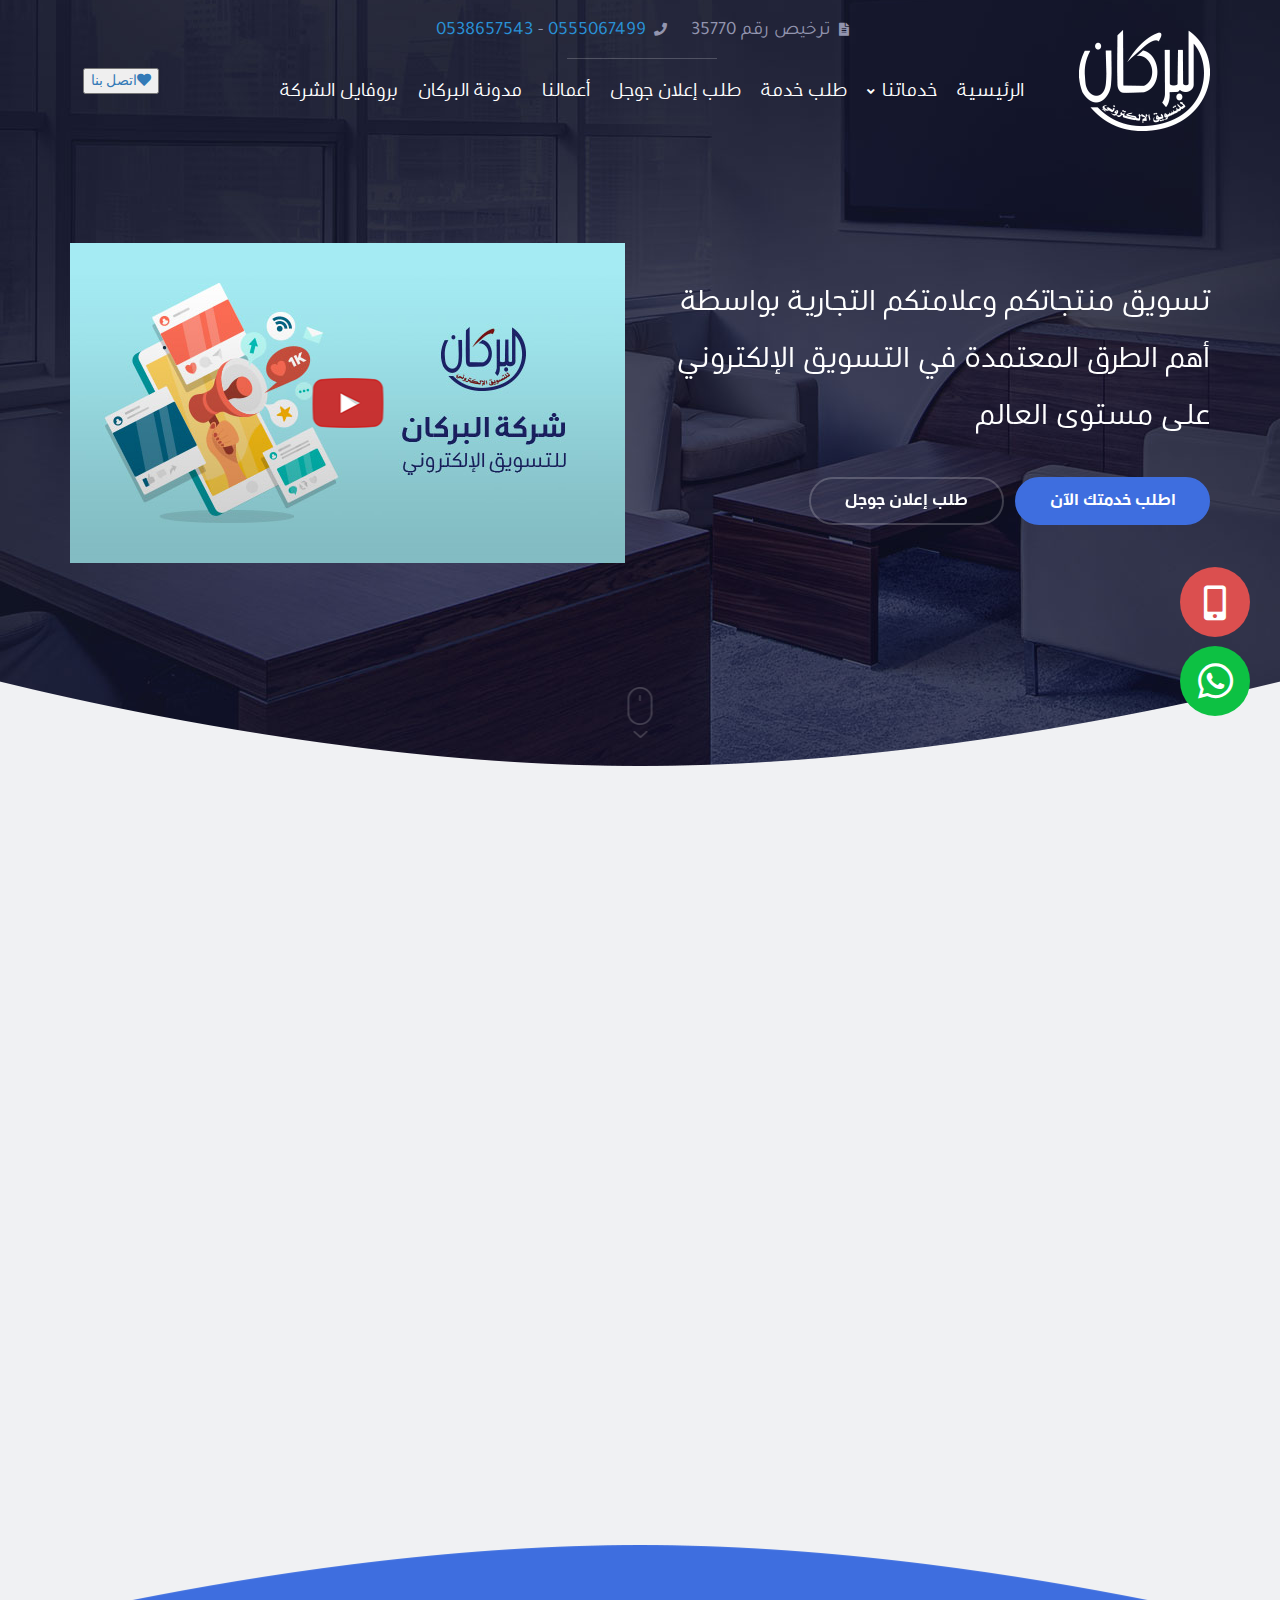
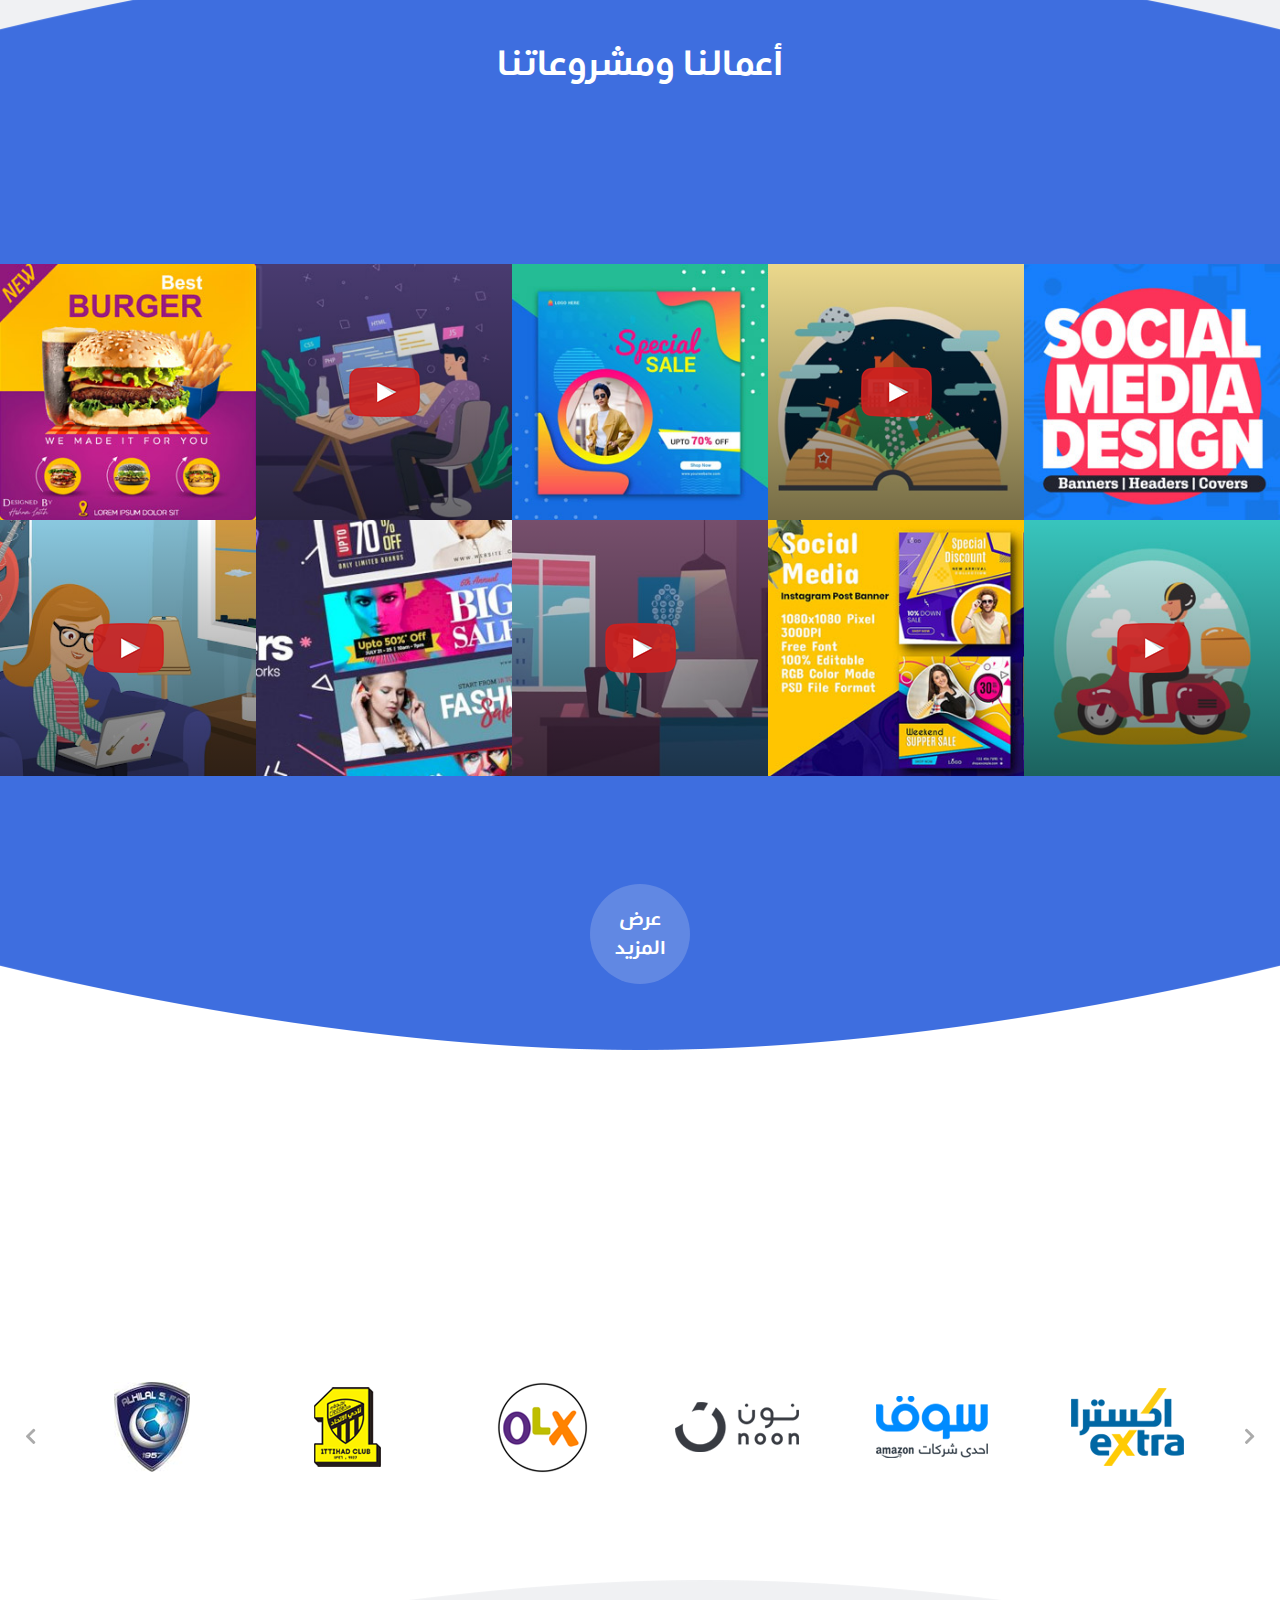
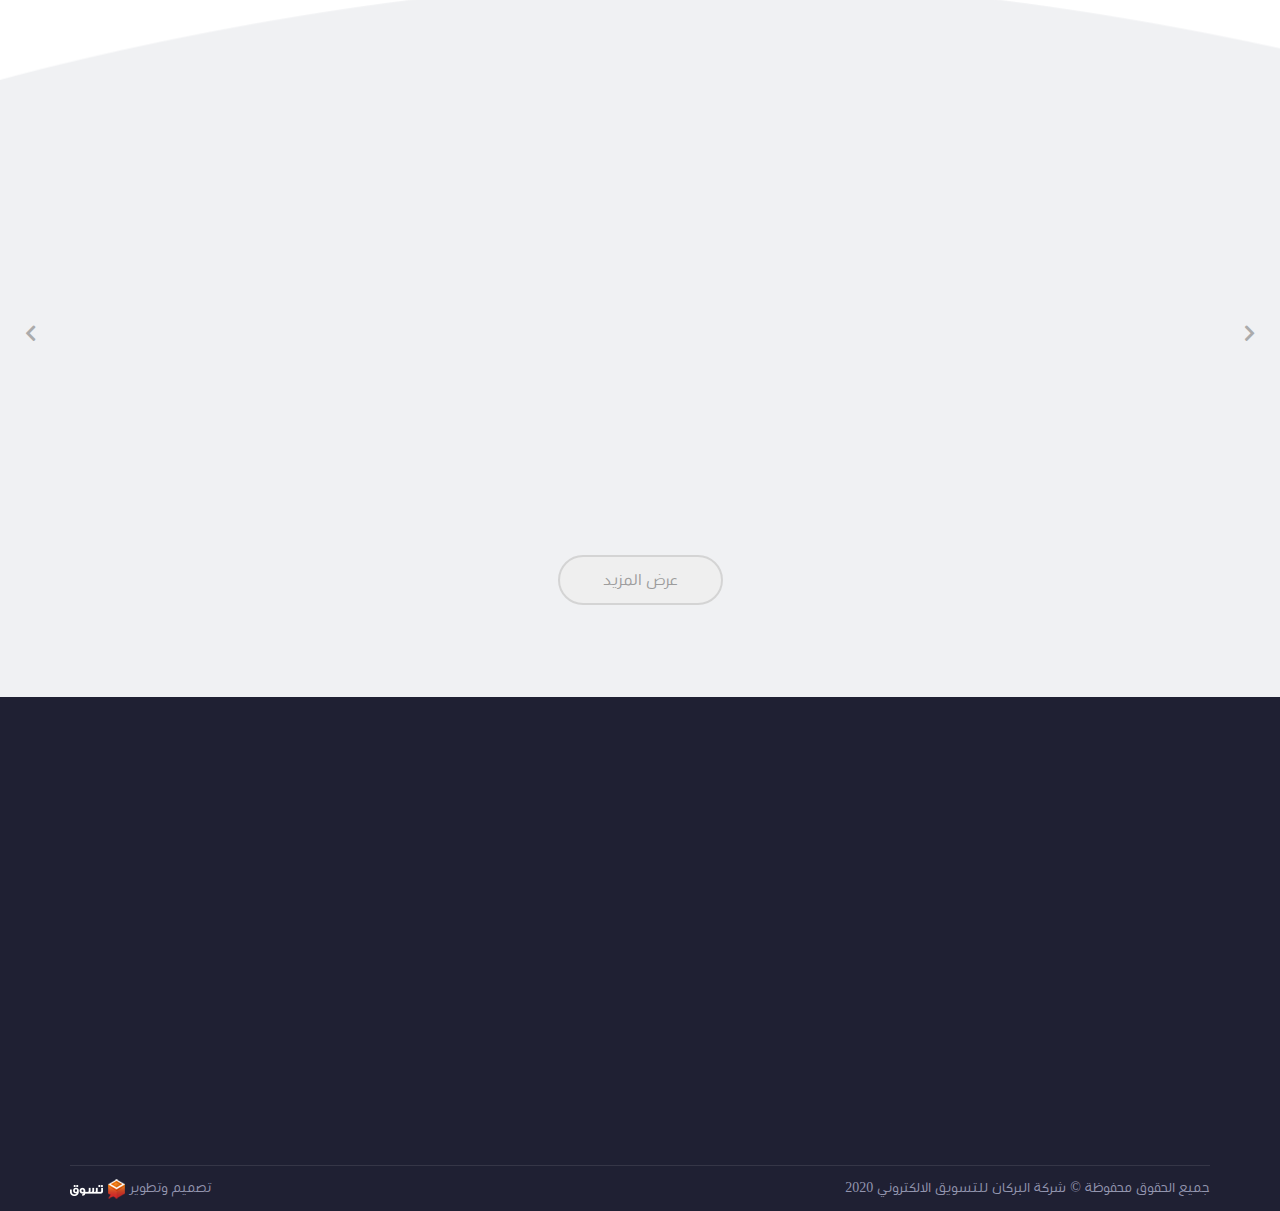
==== commit 174ca704: "Update index.html" ====
--- a/index.html
+++ b/index.html
@@ -134,11 +134,10 @@
           <div class="contact-us-icon" data-aos="fade-right" data-aos-duration="900">
             <div class="ellipse-3">
               <div class="ellipse-2">
-                <div class="ellipse-1">
-                  <button class="contact"><a href="#!"><i class="fa fa-heart"></i><span>اتصل بنا</span></a></button>
-                </div>
-              </div>
-            </div>
+                <div class="ellipse-1"></div>
+              </div>
+            </div>
+            <button class="contact"><a href="#!"><i class="fa fa-heart"></i><span>اتصل بنا</span></a></button>
           </div>
         </div>
         <div class="header-inner">
--- a/css/home.css
+++ b/css/home.css
@@ -2545,6 +2545,18 @@
   .fixed-menu .call-us {
     width: 90%;
   }
+  .fixed-menu .call-us {
+    height: 60px;
+  }
+  .fixed-menu .call-us a {
+    font-size: 20px;
+  }
+  .fixed-menu .call-us a i {
+    font-size: 23px;
+  }
+  .fixed-menu .nav-list {
+    margin: 40px 40px 0 40px;
+  }
   .fixed-menu .nav-list li {
     font-size: 20px;
   }
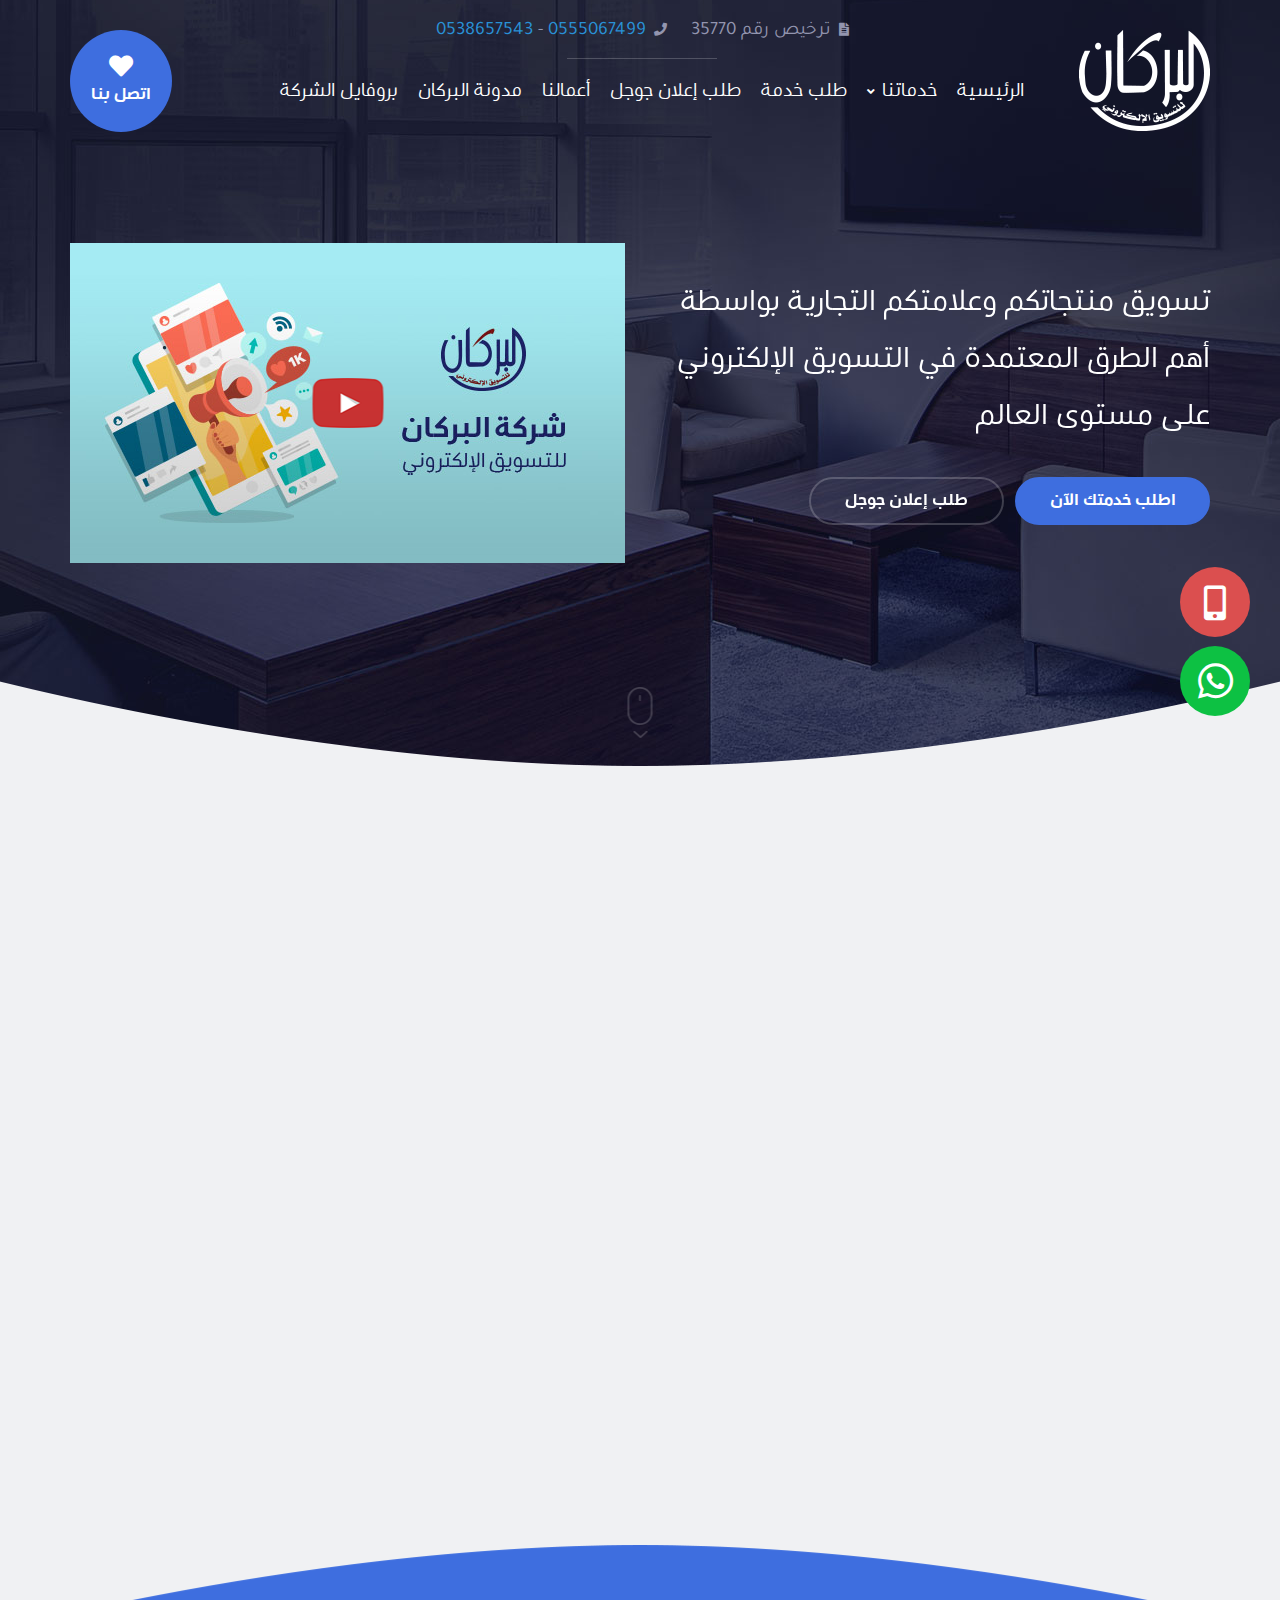
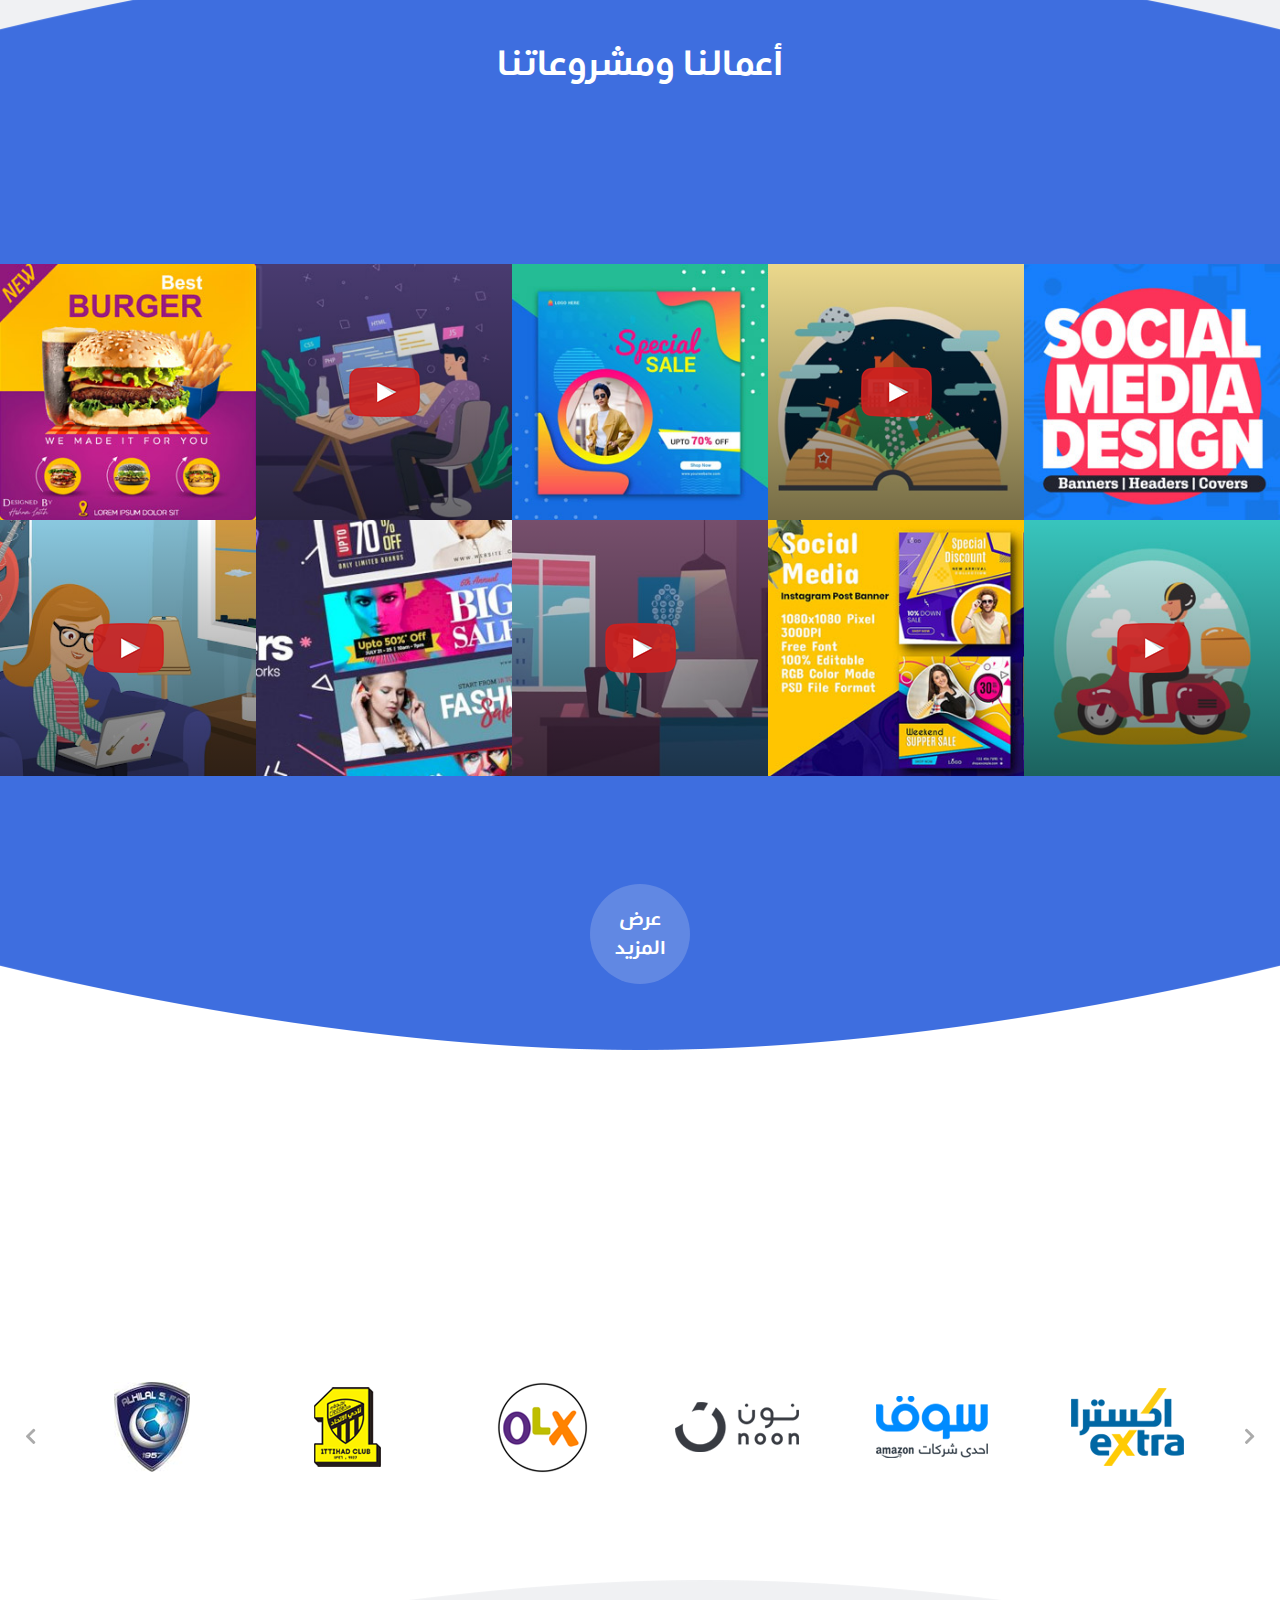
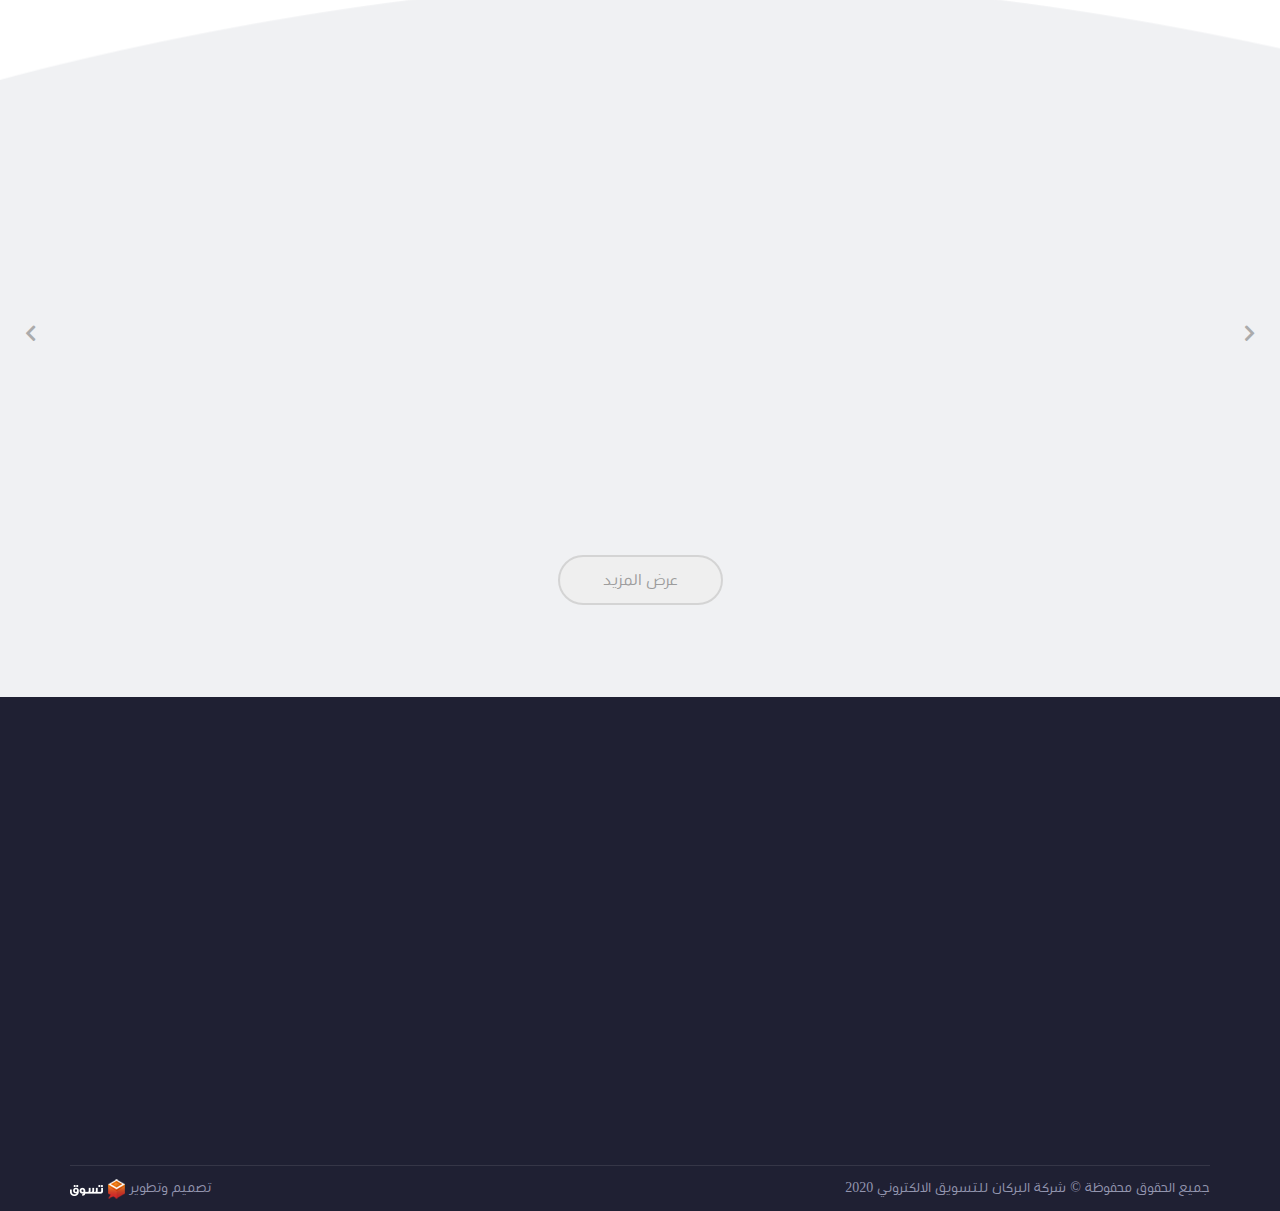
==== commit 01503e42: "Update index.html" ====
--- a/index.html
+++ b/index.html
@@ -134,10 +134,11 @@
           <div class="contact-us-icon" data-aos="fade-right" data-aos-duration="900">
             <div class="ellipse-3">
               <div class="ellipse-2">
-                <div class="ellipse-1"></div>
-              </div>
-            </div>
-            <button class="contact"><a href="#!"><i class="fa fa-heart"></i><span>اتصل بنا</span></a></button>
+                <div class="ellipse-1">
+                  <button class="contact"><a href="#!"><i class="fa fa-heart"></i><span>اتصل بنا</span></a></button>
+                </div>
+              </div>
+            </div>
           </div>
         </div>
         <div class="header-inner">
--- a/css/home.css
+++ b/css/home.css
@@ -2207,6 +2207,7 @@
     -webkit-box-direction: normal;
         -ms-flex-direction: row;
             flex-direction: row;
+    padding: 15px 15px;
   }
   .header .nav-bar.fixed .logo {
     width: 90px;
@@ -2661,3 +2662,4 @@
     width: unset;
   }
 }
+
